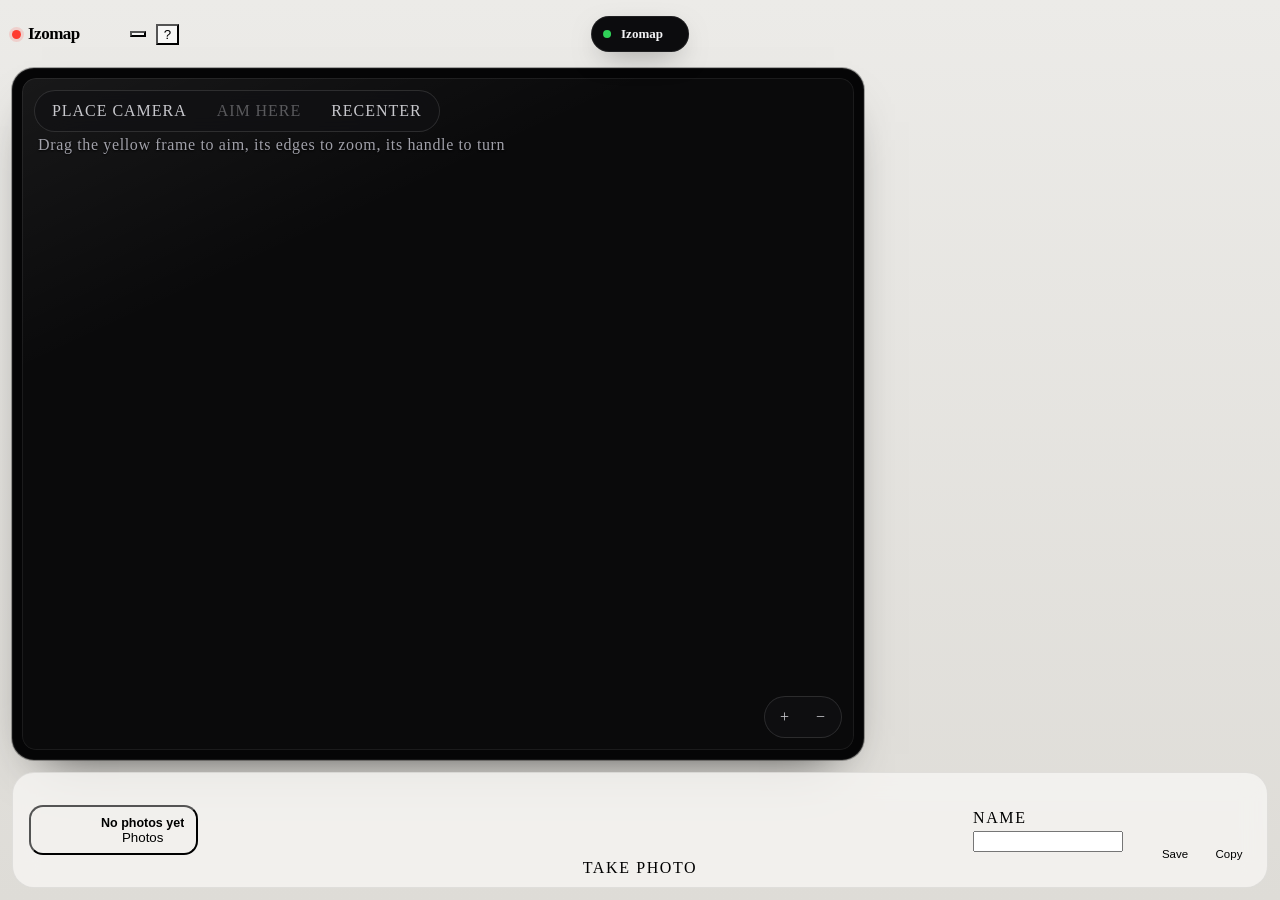
==== src/main/resources/editor/index.html @ 4f897b49 "Raise the editor's API to 3: the map went from one picture to tiles The camera layout replaced GET /" ====
<!doctype html>
<html lang="en">
<head>
<meta charset="utf-8">
<meta name="viewport" content="width=device-width, initial-scale=1">
<title>Izomap editor</title>
<script>
try {
  const theme = localStorage.getItem('zypec-theme');
  if (theme === 'light' || theme === 'dark') document.documentElement.setAttribute('data-theme', theme);
} catch (unavailable) {}
</script>
<link rel="stylesheet" href="kit/ui/ui.css">
<style>
/* The editor as a camera: the world from above is its screen, the photo it will take shows in its viewfinder,
   the dials and modes beside it, the shutter on the deck below, and an island on top that grows while a photo
   is being shot. The relay serves this page and carries its calls to the plugin through the editor kit's tunnel
   (kit/net/relay.js); with no relay, the plugin serves it and every call carries the session key from the link.
   Windows, dropdowns, switches, toasts and the theme are the kit's (kit/ui). */
:root{--accent:#7a5600;--accent-soft:#7a560014;--on-accent:#fff;--sky:#ffd60a;
  --body:linear-gradient(180deg,#ecebe8,#dedcd7);--panel:#f7f6f3cc;--glass:rgba(255,255,255,.62);--glass-line:rgba(0,0,0,.08)}
@media (prefers-color-scheme:dark){:root:not([data-theme=light]){--accent:#e3b12a;--accent-soft:#e3b12a1c;--on-accent:#1a1300;
  --body:linear-gradient(180deg,#19191b,#0e0e10);--panel:#1b1b1ecc;--glass:rgba(38,38,42,.66);--glass-line:rgba(255,255,255,.09)}}
:root[data-theme=dark]{--accent:#e3b12a;--accent-soft:#e3b12a1c;--on-accent:#1a1300;
  --body:linear-gradient(180deg,#19191b,#0e0e10);--panel:#1b1b1ecc;--glass:rgba(38,38,42,.66);--glass-line:rgba(255,255,255,.09)}
*{box-sizing:border-box}
html,body{margin:0;height:100%;color:var(--ink);font:14px/1.45 var(--sans)}
body{background:var(--body)}
.mono{font-family:var(--mono)}
.caps{font:600 10.5px/1 var(--mono);letter-spacing:.1em;text-transform:uppercase;color:var(--faint)}

.camera{display:grid;grid-template-columns:minmax(0,1fr) 392px;grid-template-rows:auto minmax(0,1fr) auto;gap:12px;height:100vh;padding:12px}

/* the top: brand, the cameras, the island, the world and the theme */
.top{grid-column:1/-1;position:relative;display:flex;align-items:center;gap:10px;min-height:44px}
.brand{font-weight:800;font-size:17px;letter-spacing:-.03em;display:flex;align-items:center;gap:7px}
.brand i{width:9px;height:9px;border-radius:50%;background:#ff3b30;box-shadow:0 0 0 3px #ff3b3026}
.cams{display:flex;gap:6px;overflow-x:auto;scrollbar-width:none;max-width:38vw}
.cams button{flex:none;display:flex;align-items:center;gap:6px;padding:5px 12px;border-radius:999px;font-size:12.5px;background:var(--glass);border-color:var(--glass-line)}
.cams button small{color:var(--faint);font:11px var(--mono)}
.cams button[aria-pressed=true]{border-color:var(--accent);background:var(--accent-soft)}
.who{color:var(--dim);font-size:12.5px;white-space:nowrap}
#worldpick .choicebtn{padding:3px 9px;font-size:12px;border-radius:999px;background:var(--glass)}
.top .themebtn,.top .iconbtn{background:var(--glass)}

/* the island: a pill that says which camera is on, and grows while a photo is shot */
#island{position:absolute;left:50%;top:50%;transform:translate(-50%,-50%);z-index:20;display:flex;align-items:center;gap:10px;
  height:36px;max-width:300px;padding:0 16px 0 12px;border-radius:999px;background:#0c0c0e;color:#f2f2f4;overflow:hidden;
  box-shadow:0 10px 30px -12px #0009,inset 0 0 0 1px #ffffff14;white-space:nowrap;cursor:default;
  transition:max-width .45s cubic-bezier(.2,.9,.2,1),height .45s cubic-bezier(.2,.9,.2,1),padding .45s,border-radius .45s,background-color .3s}
#island .dot{width:8px;height:8px;border-radius:50%;background:#30d158;flex:none;transition:background .3s}
#island .what{font-size:13px;font-weight:600;overflow:hidden;text-overflow:ellipsis}
#island .aside{font:11.5px var(--mono);color:#a1a1aa}
#island .ring{display:none;width:22px;height:22px;flex:none}
#island .ring circle{fill:none;stroke-width:3}
#island .ring .track{stroke:#ffffff26}
#island .ring .fill{stroke:var(--sky);stroke-linecap:round;transform:rotate(-90deg);transform-origin:50% 50%;transition:stroke-dashoffset .35s ease}
#island .bar{position:absolute;left:14px;right:14px;bottom:7px;height:3px;border-radius:2px;background:#ffffff1f;overflow:hidden;opacity:0;transition:opacity .3s}
#island .bar i{display:block;height:100%;width:0;background:var(--sky);border-radius:2px;transition:width .35s ease}
#island .tick{display:none;width:20px;height:20px;border-radius:50%;background:#30d158;color:#04210d;font-weight:800;font-size:13px;line-height:20px;text-align:center;flex:none}
#island .thumb{display:none;width:44px;height:28px;border-radius:5px;object-fit:cover;flex:none}
#island.busy{max-width:420px;height:52px;padding:0 20px 8px 14px;border-radius:26px}
#island.busy .ring{display:block}
#island.busy .dot{display:none}
#island.busy .bar{opacity:1}
#island.done{max-width:420px;height:46px;border-radius:23px}
#island.done .dot{display:none}
#island.done .tick{display:block;animation:tick .5s cubic-bezier(.2,1.6,.4,1)}
#island.done .thumb[src]{display:block}
#island.bad{max-width:460px;height:46px;border-radius:23px;background:#3a0d0b}
#island.bad .dot{background:#ff453a}
#island.queued .ring .fill{stroke:#a1a1aa}
@keyframes tick{0%{transform:scale(0)}60%{transform:scale(1.35)}100%{transform:scale(1)}}
@keyframes spin{to{transform:rotate(1turn)}}
#island.waiting .ring{animation:spin 1.1s linear infinite}
@media (prefers-reduced-motion:reduce){#island,#island *{transition:none!important;animation:none!important}}

/* the screen: the world from above, in a bezel */
.screen{position:relative;min-height:0;border-radius:22px;padding:10px;background:#050506;
  box-shadow:inset 0 0 0 1px #ffffff10,0 24px 50px -30px #000c,0 0 0 1px #0000004d}
.lcd{position:relative;width:100%;height:100%;overflow:hidden;border-radius:14px;background:#0a0a0b;cursor:grab;touch-action:none}
.lcd::after{content:"";position:absolute;inset:0;pointer-events:none;border-radius:14px;
  background:linear-gradient(155deg,#ffffff0f 0%,transparent 28%);box-shadow:inset 0 0 0 1px #ffffff12}
.lcd.dragging{cursor:grabbing}
.lcd.placing{cursor:crosshair}
.lcd canvas{position:absolute;inset:0;width:100%;height:100%;pointer-events:none}
.glassbar{position:absolute;z-index:2;display:flex;gap:4px;padding:4px;border-radius:999px;background:rgba(18,18,20,.66);
  backdrop-filter:blur(18px);-webkit-backdrop-filter:blur(18px);border:1px solid rgba(255,255,255,.12)}
.glassbar button{height:32px;padding:0 13px;border:0;border-radius:999px;background:transparent;color:#c7c7cc;
  font:600 11.5px/1 var(--mono);letter-spacing:.06em;text-transform:uppercase}
.glassbar button:hover{color:#fff;background:transparent}
.glassbar button[aria-pressed=true]{background:var(--sky);color:#1a1500}
.glassbar button:disabled{opacity:.4}
#tools{top:12px;left:12px}
#zoomkeys{right:12px;bottom:12px}
#zoomkeys button{width:32px;padding:0;font-size:16px}
.lcdtext{position:absolute;z-index:2;font:500 11.5px/1 var(--mono);color:#c7c7cc;letter-spacing:.04em;text-shadow:0 1px 2px #000}
#coords{left:16px;bottom:20px}
#hint{left:16px;top:58px;color:#a1a1aa}
#mapbusy{position:absolute;right:16px;top:20px;z-index:2}
.spin{width:16px;height:16px;border-radius:50%;border:2px solid rgba(255,255,255,.2);border-top-color:var(--sky);
  animation:spin .8s linear infinite;opacity:0;transition:opacity .2s;pointer-events:none}
.spin.on{opacity:1}
#zoomtip{position:absolute;z-index:3;pointer-events:none;padding:3px 8px;border-radius:6px;background:#000c;color:var(--sky);font:600 12px var(--mono);display:none}

/* the side: viewfinder, dials, modes */
.side{min-height:0;display:flex;flex-direction:column;gap:12px;overflow-y:auto;scrollbar-width:thin;padding-right:2px}
.finder{flex:none;padding:10px;border-radius:20px;background:#09090a;box-shadow:inset 0 0 0 1px #ffffff12,0 18px 40px -26px #000c}
.finder .eye{position:relative;border-radius:12px;overflow:hidden;background:conic-gradient(#ffffff08 25%,#ffffff12 0 50%,#ffffff08 0 75%,#ffffff12 0) 0 0/18px 18px}
.finder img{display:block;width:100%;height:100%;object-fit:contain;image-rendering:pixelated;transition:opacity .25s,filter .25s}
.finder img:not([src]){visibility:hidden}
.finder.loading img{opacity:.6;filter:saturate(.6)}
.finder .af{position:absolute;inset:10%;pointer-events:none;
  background:linear-gradient(var(--sky),var(--sky)) top left/16px 2px,linear-gradient(var(--sky),var(--sky)) top left/2px 16px,
  linear-gradient(var(--sky),var(--sky)) top right/16px 2px,linear-gradient(var(--sky),var(--sky)) top right/2px 16px,
  linear-gradient(var(--sky),var(--sky)) bottom left/16px 2px,linear-gradient(var(--sky),var(--sky)) bottom left/2px 16px,
  linear-gradient(var(--sky),var(--sky)) bottom right/16px 2px,linear-gradient(var(--sky),var(--sky)) bottom right/2px 16px;
  background-repeat:no-repeat;opacity:.55}
.finder .spin{position:absolute;right:10px;top:10px}
.thirds{position:absolute;inset:0;pointer-events:none;
  background:linear-gradient(90deg,transparent calc(33.33% - .5px),#fff9 calc(33.33% - .5px) calc(33.33% + .5px),transparent 0,transparent calc(66.66% - .5px),#fff9 calc(66.66% - .5px) calc(66.66% + .5px),transparent 0),
  linear-gradient(transparent calc(33.33% - .5px),#fff9 calc(33.33% - .5px) calc(33.33% + .5px),transparent 0,transparent calc(66.66% - .5px),#fff9 calc(66.66% - .5px) calc(66.66% + .5px),transparent 0)}
.finder .readout{display:flex;align-items:center;gap:8px;padding:8px 4px 0;font:11.5px var(--mono);color:#a1a1aa}
.finder .readout .iconbtn{background:#ffffff12;color:#c7c7cc}
.finder .readout .iconbtn.on{background:var(--sky);color:#1a1500}
.finder .tag{color:var(--sky);font-weight:600;letter-spacing:.08em}

.card{border-radius:16px;background:var(--panel);border:1px solid var(--glass-line);padding:12px 14px;backdrop-filter:blur(10px)}
.card > header{display:flex;align-items:center;gap:8px;margin-bottom:8px}
.dial{display:grid;grid-template-columns:70px minmax(0,1fr) 64px;align-items:center;gap:10px;margin:3px 0}
.dial label{color:var(--dim);font-size:12.5px}
.dial input.num{padding:3px 6px;font:13px var(--mono);text-align:right;background:transparent;border-color:var(--glass-line)}
.dial input[type=range]{background:repeating-linear-gradient(90deg,var(--line) 0 1px,transparent 1px 10%) center/100% 8px no-repeat}
.xyz{display:grid;grid-template-columns:repeat(3,minmax(0,1fr)) auto;gap:6px;margin-top:8px}
.xyz input{font:12px var(--mono);padding:5px 7px}
.chips{display:grid;grid-template-columns:repeat(2,minmax(0,1fr));gap:6px}
.chip{display:flex;flex-direction:column;align-items:flex-start;gap:3px;padding:8px 11px;border-radius:11px;text-align:left;min-width:0;background:var(--raise)}
.chip small{font:600 10px/1.2 var(--mono);letter-spacing:.08em;text-transform:uppercase;color:var(--faint)}
.chip span{font-size:13px;white-space:nowrap;overflow:hidden;text-overflow:ellipsis;max-width:100%}
.chip.on span{color:var(--accent);font-weight:600}
.chip[aria-expanded=true]{border-color:var(--accent)}
.slotpick.izpop{width:300px;border-radius:14px}
.izpop h4{margin:2px 2px 8px;font-size:13px}
.izpop .dial{grid-template-columns:64px minmax(0,1fr) 54px}
.opts{display:grid;gap:2px}
.opt{display:flex;align-items:center;justify-content:space-between;gap:8px;text-align:left;border-color:transparent;background:transparent;padding:6px 8px}
.opt.on{color:var(--accent);font-weight:600;background:var(--accent-soft)}
.opt .lock{font:11px var(--mono);color:var(--faint)}
.hint{color:var(--dim);font-size:12px;margin:6px 2px}
.suggest{display:flex;flex-wrap:wrap;gap:4px;margin-top:6px}
.line{display:flex;align-items:center;gap:8px;margin:4px 0 8px}
.switch .word{display:none}
.empty{color:var(--dim);font-size:13px;padding:4px 0}

/* the deck: the last photo, the shutter, what the shot is and where it goes */
.deck{grid-column:1/-1;display:grid;grid-template-columns:minmax(0,1fr) auto minmax(0,1fr);align-items:center;gap:16px;
  padding:10px 16px;border-radius:22px;background:var(--panel);border:1px solid var(--glass-line);backdrop-filter:blur(12px)}
.deck .left,.deck .right{display:flex;align-items:center;gap:10px;min-width:0}
.deck .right{justify-content:flex-end}
.lastshot{display:flex;align-items:center;gap:10px;padding:4px 12px 4px 4px;border-radius:14px;background:var(--raise);min-width:0}
.lastshot img{width:56px;height:38px;border-radius:9px;object-fit:cover;background:var(--sunk);flex:none}
.lastshot img:not([src]){visibility:hidden}
.lastshot b{display:block;font-size:12.5px;white-space:nowrap;overflow:hidden;text-overflow:ellipsis}
.lastshot small{color:var(--faint);font:11px var(--mono)}
.field{display:grid;gap:4px;min-width:0}
.field .choice{min-width:120px}
.field .choicebtn{padding:5px 9px}
#photoname{width:150px}
.shutter{position:relative;width:72px;height:72px;border-radius:50%;padding:0;border:0;background:transparent;cursor:pointer}
.shutter::before{content:"";position:absolute;inset:0;border-radius:50%;border:4px solid var(--ink);opacity:.9}
.shutter::after{content:"";position:absolute;inset:8px;border-radius:50%;background:var(--ink);transition:transform .12s,background .2s}
.shutter:hover::after{transform:scale(.95)}
.shutter:active::after{transform:scale(.86)}
.shutter.busy::after{background:#ff3b30;transform:scale(.6);border-radius:30%}
.shutter:disabled{opacity:.4}
.shutterwrap{display:grid;justify-items:center;gap:4px}
.round{display:grid;justify-items:center;gap:4px;padding:0;border:0;background:transparent;color:var(--dim);font-size:11.5px}
.round span{display:grid;place-items:center;width:44px;height:44px;border-radius:50%;background:var(--raise);border:1px solid var(--line);color:var(--ink)}
.round:hover span{border-color:var(--accent)}
.round:disabled{opacity:.4}
.round svg{width:18px;height:18px}
.flash{position:fixed;inset:0;background:#fff;opacity:0;pointer-events:none;z-index:60}
.flash.go{animation:flash .45s ease-out}
@keyframes flash{0%{opacity:.8}100%{opacity:0}}

/* the gallery: the camera's photos, in a drawer over the screen */
#gallery{position:fixed;z-index:22;left:24px;bottom:120px;top:76px;width:min(420px,calc(100vw - 48px));display:flex;flex-direction:column;
  border-radius:20px;background:var(--raise);border:1px solid var(--line);box-shadow:0 30px 60px -20px #0008;transform:translateX(-120%);
  transition:transform .4s cubic-bezier(.2,.9,.2,1)}
#gallery.open{transform:none}
#gallery header{display:flex;align-items:center;gap:8px;padding:14px 16px 10px}
#gallery .list{overflow-y:auto;padding:0 16px 16px;display:grid;gap:12px}
.photo{display:grid;grid-template-columns:120px minmax(0,1fr);gap:12px;align-items:center}
.photo .thumb{width:120px;height:72px;border-radius:9px;background:var(--sunk);object-fit:contain;image-rendering:pixelated}
.photo .thumb:not([src]){visibility:hidden}
.photo b{display:block;font-size:13px;white-space:nowrap;overflow:hidden;text-overflow:ellipsis}
.photo small{color:var(--faint);font:11px var(--mono)}
.photo .acts{display:flex;align-items:center;gap:4px;margin-top:6px}
.photo .acts .choice{width:150px}
.photo .acts .choicebtn{padding:2px 8px;font-size:12px}
button.busy{pointer-events:none;opacity:.6}

.gate{position:fixed;inset:0;display:none;place-items:center;background:var(--bg);text-align:center;padding:24px;z-index:50}
.gate.on{display:grid}
.gate p{color:var(--dim);max-width:460px}
.keys{display:grid;grid-template-columns:auto 1fr;gap:6px 14px;font-size:13px}
@media (min-width:981px){#toasts{left:calc((100% - 404px) / 2);bottom:118px;width:min(560px,calc(100vw - 480px))}}
@media (max-width:980px){
  .camera{grid-template-columns:1fr;grid-template-rows:auto auto 56vh auto auto;height:auto}
  .side{display:contents}
  .finder{grid-row:2}
  .screen{grid-row:3}
  .card{grid-row:auto}
  .deck{position:sticky;bottom:8px;grid-template-columns:auto auto auto;justify-content:space-between;flex-wrap:wrap}
  .deck .right .field,#photoname{display:none}
  #island{position:static;transform:none;margin-left:auto}
  .cams{max-width:none}
  .top{flex-wrap:wrap}
  #gallery{left:12px;right:12px;width:auto;top:12px;bottom:12px}
  #zoomkeys{top:12px;right:12px;bottom:auto}
  #tools button{padding:0 9px;font-size:10.5px}
  #hint,#coords{display:none}
  .lastshot{padding:4px}
  .lastshot span{display:none}
  .deck{gap:8px;padding:10px 12px}
}
</style>
</head>
<body>
<div class="gate" id="gate"><div><h2 id="gate-title">This link has ended</h2><p id="gate-why">Run <b>/izocam editor</b> in the game for a new one.</p></div></div>
<div class="flash" id="flash"></div>
<div class="camera">
  <header class="top">
    <span class="brand"><i></i>Izomap</span>
    <span class="who" id="who"></span><span id="worldpick"></span>
    <div class="cams" id="list"></div>
    <div id="island" role="status" aria-live="polite">
      <span class="dot"></span>
      <svg class="ring" viewBox="0 0 24 24"><circle class="track" cx="12" cy="12" r="9"/><circle class="fill" cx="12" cy="12" r="9" stroke-dasharray="56.5" stroke-dashoffset="56.5"/></svg>
      <span class="tick">✓</span><img class="thumb" alt="">
      <span class="what" id="islandwhat">Izomap</span><span class="aside" id="islandaside"></span>
      <span class="bar"><i></i></span>
    </div>
    <span class="grow"></span>
    <button type="button" class="themebtn quiet small" data-themebtn><span data-themetext></span></button>
    <button type="button" class="iconbtn" id="keyhelp" title="Keyboard shortcuts (?)" aria-label="Keyboard shortcuts">?</button>
  </header>

  <section class="screen">
    <div class="lcd" id="map">
      <canvas id="ground"></canvas>
      <canvas id="marks"></canvas>
      <div class="glassbar" id="tools">
        <button type="button" id="place" aria-pressed="false" title="Then click where the camera should stand (P)">Place camera</button>
        <button type="button" id="moveto" aria-pressed="false" disabled title="Then click where the chosen camera should look (A)">Aim here</button>
        <button type="button" id="recentre" title="Back to the chosen camera, or where you stand">Recenter</button>
      </div>
      <div class="glassbar" id="zoomkeys"><button type="button" id="zoomin" title="Closer">+</button><button type="button" id="zoomout" title="Farther">−</button></div>
      <span class="spin" id="mapbusy"></span>
      <div class="lcdtext" id="coords"></div>
      <div class="lcdtext" id="hint">Drag the yellow frame to aim, its edges to zoom, its handle to turn</div>
      <div id="zoomtip"></div>
    </div>
  </section>

  <aside class="side">
    <div class="finder" id="finder" hidden>
      <div class="eye" id="eye"><img id="previewimg" alt="What the camera sees"><div class="af"></div><div class="thirds" id="thirds" hidden></div><span class="spin" id="previewbusy"></span></div>
      <div class="readout"><span class="tag">VIEWFINDER</span><span id="readout"></span><span class="grow"></span>
        <button type="button" class="iconbtn" id="thirdsbtn" title="Rule of thirds (T)" aria-label="Rule of thirds"></button></div>
    </div>
    <div id="panel"></div>
  </aside>

  <footer class="deck" id="deck" hidden>
    <div class="left">
      <button type="button" class="lastshot" id="lastshot" title="The camera's photos"><img id="lastimg" alt=""><span><b id="lastname">No photos yet</b><small id="lastcount">Photos</small></span></button>
    </div>
    <div class="shutterwrap"><button type="button" class="shutter" id="shutter" title="Take the photo, into the camera's list to hang in the game" aria-label="Take photo"></button><span class="caps">Take photo</span></div>
    <div class="right">
      <div class="field"><span class="caps">Name</span><input id="photoname" aria-label="Photo name"></div>
      <div class="field" id="gridfield"></div>
      <div class="field" id="framefield"></div>
      <button type="button" class="round" id="saveshot" title="Shoot it at full size and save it as a PNG"><span id="saveicon"></span>Save</button>
      <button type="button" class="round" id="copyshot" title="Shoot it at full size and copy the picture"><span id="copyicon"></span>Copy</button>
    </div>
  </footer>
</div>

<div id="gallery" aria-hidden="true">
  <header><b>Photos</b><span class="note" id="photocount"></span><span class="grow"></span><button type="button" class="iconbtn" id="closegallery" title="Close">×</button></header>
  <div class="list" id="photolist"></div>
</div>

<script src="kit/ui/base.js"></script>
<script src="kit/ui/icons.js"></script>
<script src="kit/ui/controls.js"></script>
<script src="kit/ui/popups.js"></script>
<script src="kit/ui/ask.js"></script>
<script src="kit/ui/dialog.js"></script>
<script src="kit/ui/toasts.js"></script>
<script src="kit/ui/theme.js"></script>
<script src="kit/net/relay.js"></script>
<script>
relay.configure({product: 'Izomap', command: '/izocam editor', api: 3, storage: 'izomap-relay'});
/** Through the relay when the link is one of its links, otherwise straight to the plugin that served the page. */
const tunneled = relay.linked() || (!location.hash && !!sessionStorage.getItem('izomap-relay'));
const key = tunneled ? '' : (location.hash || '').slice(1) || sessionStorage.getItem('izomap-editor') || '';
if (!tunneled && location.hash) { sessionStorage.setItem('izomap-editor', key); history.replaceState(null, '', location.pathname); }
$('thirdsbtn').innerHTML = ico('grid');
$('saveicon').innerHTML = ico('save');
$('copyicon').innerHTML = ico('copy');

function gate(title, why) {
  $('gate-title').textContent = title;
  $('gate-why').textContent = why;
  $('gate').classList.add('on');
}

async function api(path, options = {}) {
  const ask = tunneled ? relay.fetch : (url, init) => fetch(url, init);
  const response = await ask(`/api/${path}`, {
    method: options.method || 'GET',
    headers: {...(tunneled ? {} : {'X-Izomap-Session': key}), ...(options.body ? {'Content-Type': 'application/json'} : {})},
    body: options.body ? JSON.stringify(options.body) : undefined,
  });
  if (response.status === 401) { gate('This link has ended', 'Run /izocam editor in the game for a new one.'); throw new Error('ended'); }
  if (options.raw) {
    if (!response.ok) throw new Error((await response.json()).error);
    return new Blob([await response.arrayBuffer()], {type: 'image/png'});
  }
  const data = await response.json();
  if (!response.ok) throw new Error(data.error || 'The server said no.');
  return data;
}
const failed = e => { if (e && e.message !== 'ended') toast('bad', e.message || String(e)); };

/* --- the island: which camera is on; while a photo is shot, where it is in line and how far along --- */
const island = {el: $('island'), timer: null, job: null};
function islandIdle() {
  const el = island.el;
  el.className = '';
  $('islandwhat').textContent = selected ? selected.name : 'Izomap';
  $('islandaside').textContent = selected ? `${selected.ratio}  ${shotOf(selected).grid}` : '';
}
function islandBusy(what, percent, position) {
  const el = island.el;
  clearTimeout(island.timer);
  el.className = 'busy' + (percent < 0 ? ' waiting' : '') + (position > 0 ? ' queued' : '');
  $('islandwhat').textContent = what;
  $('islandaside').textContent = position > 0 ? `in line, ${position === 1 ? 'next' : position - 1 + ' ahead'}` : percent >= 0 ? `${percent}%` : 'starting';
  const shown = percent < 0 ? 25 : percent;
  el.querySelector('.ring .fill').style.strokeDashoffset = String(56.5 * (1 - shown / 100));
  el.querySelector('.bar i').style.width = `${Math.max(0, percent)}%`;
}
function islandDone(what, aside, picture) {
  const el = island.el, thumb = el.querySelector('.thumb');
  el.className = 'done';
  $('islandwhat').textContent = what;
  $('islandaside').textContent = aside || '';
  if (picture) thumb.src = picture; else thumb.removeAttribute('src');
  clearTimeout(island.timer);
  island.timer = setTimeout(islandIdle, 3200);
}
function islandBad(text) {
  const el = island.el;
  el.className = 'bad';
  $('islandwhat').textContent = text;
  $('islandaside').textContent = '';
  clearTimeout(island.timer);
  island.timer = setTimeout(islandIdle, 5000);
}
/**
 * Follows a camera's photo through the queue while {@code running} is unsettled (an export), or until the queue
 * no longer holds it (a photo, whose request answers at once).
 */
async function follow(cameraId, what, running) {
  let settled = !running;
  if (running) running.then(() => { settled = true; }, () => { settled = true; });
  let seen = false;
  for (let i = 0; i < 1500; i++) {
    let p;
    try { p = await api(`cameras/${cameraId}/progress`); } catch (e) { break; }
    if (p.position >= 0) seen = true;
    if (running ? settled : (seen && p.position < 0) || (!seen && i > 6)) break;
    if (p.position >= 0) islandBusy(what, p.position > 0 ? -1 : p.percent, p.position);
    await new Promise(go => setTimeout(go, 400));
  }
}
function flashScreen() { const f = $('flash'); f.classList.remove('go'); void f.offsetWidth; f.classList.add('go'); }

/* --- the screen: the world from above in tiles the plugin draws, north up, and the cameras over it --- */
const view = {x: 0, z: 0, size: 256};
/** How far from a camera, on screen, the handle that turns it sits. */
const HANDLE = 58;
const TILE_PX = 256, TILE_BLOCKS = 64, LEVELS = 4;
/** As far as the screen goes out: wider than this, a tile copies thousands of chunks. */
const MAX_VIEW = 2048;
const wrap = $('map'), ground = $('ground'), marks = $('marks');
let cameras = [], selected = null, mode = null, options = null, me = {x: 0, z: 0};
/** The console's editor: every player's cameras, in a world it picks, put up for a player it names. */
let console_ = null;

function toScreen(x, z) {
  const w = wrap.clientWidth, h = wrap.clientHeight, scale = Math.min(w, h) / view.size;
  return [w / 2 + (x - view.x) * scale, h / 2 + (z - view.z) * scale];
}
function toWorld(sx, sy) {
  const w = wrap.clientWidth, h = wrap.clientHeight, scale = Math.min(w, h) / view.size;
  return [view.x + (sx - w / 2) / scale, view.z + (sy - h / 2) / scale];
}
const worldQuery = join => console_ ? `${join}world=${encodeURIComponent(console_.world)}` : '';

/** Tiles drawn or on their way, by world, level and place; the ones asked for wait their turn, three at a time. */
const tiles = new Map();
let tileQueue = [], tilesLoading = 0, worldKey = '';
function levelNow() {
  const blocksPerPixel = view.size / Math.min(wrap.clientWidth, wrap.clientHeight);
  return Math.max(0, Math.min(LEVELS - 1, Math.round(Math.log2(TILE_PX * blocksPerPixel / TILE_BLOCKS))));
}
function visibleTiles(level) {
  const blocks = TILE_BLOCKS << level, [x0, z0] = toWorld(0, 0), [x1, z1] = toWorld(wrap.clientWidth, wrap.clientHeight);
  const out = [];
  for (let tx = Math.floor(x0 / blocks); tx <= Math.floor(x1 / blocks); tx++)
    for (let tz = Math.floor(z0 / blocks); tz <= Math.floor(z1 / blocks); tz++) out.push({level, tx, tz, blocks});
  return out;
}
const tileKey = t => `${worldKey}/${t.level}/${t.tx}/${t.tz}`;
/** Draws the tiles there are, a coarser one stretched where a fine one has not come yet, and asks for the rest. */
function drawGround() {
  const dpr = devicePixelRatio || 1, w = wrap.clientWidth, h = wrap.clientHeight;
  if (ground.width !== Math.round(w * dpr) || ground.height !== Math.round(h * dpr)) { ground.width = Math.round(w * dpr); ground.height = Math.round(h * dpr); }
  const g = ground.getContext('2d');
  g.setTransform(dpr, 0, 0, dpr, 0, 0);
  g.imageSmoothingEnabled = false;
  g.clearRect(0, 0, w, h);
  const level = levelNow(), wanted = visibleTiles(level);
  for (const t of wanted) {
    const [sx, sy] = toScreen(t.tx * t.blocks, t.tz * t.blocks), [ex, ey] = toScreen((t.tx + 1) * t.blocks, (t.tz + 1) * t.blocks);
    const have = tiles.get(tileKey(t));
    if (have && have.image) { g.drawImage(have.image, sx, sy, ex - sx + .5, ey - sy + .5); continue; }
    for (let up = level + 1; up < LEVELS; up++) {
      const big = TILE_BLOCKS << up, ux = Math.floor(t.tx * t.blocks / big), uz = Math.floor(t.tz * t.blocks / big);
      const coarse = tiles.get(`${worldKey}/${up}/${ux}/${uz}`);
      if (!coarse || !coarse.image) continue;
      const part = t.blocks / big * TILE_PX, ox = (t.tx * t.blocks - ux * big) / big * TILE_PX, oz = (t.tz * t.blocks - uz * big) / big * TILE_PX;
      g.drawImage(coarse.image, ox, oz, part, part, sx, sy, ex - sx + .5, ey - sy + .5);
      break;
    }
    if (!have) askTile(t);
  }
  const [cx, cz] = [view.x, view.z];
  tileQueue.sort((a, b) => Math.hypot((a.tx + .5) * a.blocks - cx, (a.tz + .5) * a.blocks - cz) - Math.hypot((b.tx + .5) * b.blocks - cx, (b.tz + .5) * b.blocks - cz));
  pump();
}
function askTile(t) {
  tiles.set(tileKey(t), {image: null});
  tileQueue.push(t);
}
function pump() {
  while (tilesLoading < 3 && tileQueue.length) {
    const t = tileQueue.shift(), k = tileKey(t);
    // Panned away before its turn: forgotten, asked again if it comes back into sight.
    if (t.level !== levelNow() || !visibleTiles(t.level).some(v => v.tx === t.tx && v.tz === t.tz)) { tiles.delete(k); continue; }
    tilesLoading++;
    $('mapbusy').classList.add('on');
    api(`tile?level=${t.level}&x=${t.tx}&z=${t.tz}` + worldQuery('&'), {raw: true})
      .then(blob => createImageBitmap(blob))
      .then(image => { if (k.startsWith(worldKey + '/')) { tiles.set(k, {image}); drawGround(); } })
      .catch(e => { tiles.delete(k); failed(e); })
      .finally(() => { tilesLoading--; if (!tilesLoading && !tileQueue.length) $('mapbusy').classList.remove('on'); pump(); });
  }
}
function redraw() { drawGround(); drawMarks(); }

function drawMarks() {
  const dpr = devicePixelRatio || 1, w = wrap.clientWidth, h = wrap.clientHeight;
  marks.width = w * dpr; marks.height = h * dpr;
  const g = marks.getContext('2d'); g.scale(dpr, dpr);
  // Others first and faint, the chosen one on top: its frame is what the photo will show.
  for (const c of [...cameras.filter(c => !selected || c.id !== selected.id), ...(selected ? [selected] : [])]) {
    const on = selected && c.id === selected.id, [sx, sy] = toScreen(c.x, c.z), [tx, ty] = toScreen(c.target.x, c.target.z);
    if (c.frame.length === 4) {
      g.beginPath();
      c.frame.forEach(([x, z], i) => { const [px, py] = toScreen(x, z); i ? g.lineTo(px, py) : g.moveTo(px, py); });
      g.closePath();
      g.fillStyle = on ? 'rgba(255,214,10,.14)' : 'rgba(255,255,255,.06)'; g.fill();
      g.lineWidth = on ? 2 : 1; g.strokeStyle = on ? '#ffd60a' : 'rgba(255,255,255,.35)'; g.stroke();
      if (on) for (const [x, z] of c.frame) {
        const [px, py] = toScreen(x, z);
        g.fillStyle = '#ffd60a'; g.fillRect(px - 5, py - 5, 10, 10); g.strokeStyle = '#000'; g.lineWidth = 1.5; g.strokeRect(px - 5, py - 5, 10, 10);
      }
    }
    g.setLineDash([4, 4]); g.beginPath(); g.moveTo(sx, sy); g.lineTo(tx, ty);
    g.strokeStyle = on ? 'rgba(255,214,10,.7)' : 'rgba(255,255,255,.3)'; g.lineWidth = 1.5; g.stroke(); g.setLineDash([]);
    if (on) {
      g.strokeStyle = '#ffd60a'; g.lineWidth = 2;
      g.beginPath(); g.moveTo(tx - 9, ty); g.lineTo(tx + 9, ty); g.moveTo(tx, ty - 9); g.lineTo(tx, ty + 9); g.stroke();
      const [hx, hy] = handleAt(c);
      g.beginPath(); g.moveTo(tx, ty); g.lineTo(hx, hy); g.strokeStyle = 'rgba(255,214,10,.8)'; g.stroke();
      g.beginPath(); g.arc(hx, hy, 7, 0, Math.PI * 2); g.fillStyle = '#ffd60a'; g.fill(); g.strokeStyle = '#000'; g.stroke();
    }
    g.beginPath(); g.arc(sx, sy, on ? 6 : 5, 0, Math.PI * 2);
    g.fillStyle = on ? '#fff' : 'rgba(255,255,255,.7)'; g.fill(); g.lineWidth = 2; g.strokeStyle = '#000'; g.stroke();
    g.font = '600 11px ui-monospace,Menlo,monospace'; g.fillStyle = '#fff'; g.shadowColor = '#000'; g.shadowBlur = 3;
    g.fillText(c.name, sx + 10, sy - 8); g.shadowBlur = 0;
  }
}
/** The turning handle sits beyond the frame, the way the camera looks, so dragging it round turns the shot. */
function handleAt(c) {
  const [tx, ty] = toScreen(c.target.x, c.target.z), yaw = c.yaw * Math.PI / 180;
  let reach = HANDLE;
  for (const [x, z] of c.frame) { const [px, py] = toScreen(x, z); reach = Math.max(reach, Math.hypot(px - tx, py - ty) + 18); }
  return [tx - Math.sin(yaw) * reach, ty + Math.cos(yaw) * reach];
}
function inFrame(c, sx, sy) {
  if (c.frame.length !== 4) { const [tx, ty] = toScreen(c.target.x, c.target.z); return Math.hypot(tx - sx, ty - sy) < 14; }
  let inside = false;
  const pts = c.frame.map(([x, z]) => toScreen(x, z));
  for (let i = 0, j = 3; i < 4; j = i++) {
    const [xi, yi] = pts[i], [xj, yj] = pts[j];
    if ((yi > sy) !== (yj > sy) && sx < (xj - xi) * (sy - yi) / (yj - yi) + xi) inside = !inside;
  }
  return inside;
}
/** Whether a point is on the chosen frame's outline, its corners or its edges, where a drag zooms. */
function onEdge(c, sx, sy) {
  if (!c || c.frame.length !== 4) return false;
  const pts = c.frame.map(([x, z]) => toScreen(x, z));
  for (let i = 0, j = 3; i < 4; j = i++) {
    const [ax, ay] = pts[j], [bx, by] = pts[i], dx = bx - ax, dy = by - ay;
    const t = Math.max(0, Math.min(1, ((sx - ax) * dx + (sy - ay) * dy) / (dx * dx + dy * dy || 1)));
    if (Math.hypot(sx - (ax + t * dx), sy - (ay + t * dy)) < 8) return true;
  }
  return false;
}
/** Moves a camera's marks by a world offset, so a drag answers before the server does. */
function shift(c, dx, dz) {
  c.x += dx; c.z += dz; c.target.x += dx; c.target.z += dz;
  c.frame = c.frame.map(([x, z]) => [x + dx, z + dz]);
}
/** Turns a camera's marks round its target, for the same reason. */
function turn(c, yaw) {
  const by = (yaw - c.yaw) * Math.PI / 180, cos = Math.cos(by), sin = Math.sin(by), {x: ox, z: oz} = c.target;
  const rot = (x, z) => [ox + (x - ox) * cos - (z - oz) * sin, oz + (x - ox) * sin + (z - oz) * cos];
  [c.x, c.z] = rot(c.x, c.z);
  c.frame = c.frame.map(([x, z]) => rot(x, z));
  c.yaw = yaw;
}

/* Pressing the screen pans it, unless the press lands on a camera (which follows the pointer and is moved where it
   is let go), the chosen camera's handle (which turns it), the chosen frame's outline (which zooms it) or inside the
   frame (which aims it). A press that does not move is a click: it places a camera, aims the chosen one there, or
   picks the camera under it. */
let drag = null;
const local = e => { const r = wrap.getBoundingClientRect(); return [e.clientX - r.left, e.clientY - r.top]; };
function cameraAt(sx, sy) {
  return cameras.find(c => { const [cx, cy] = toScreen(c.x, c.z); return Math.hypot(cx - sx, cy - sy) < 12; });
}
function onHandle(sx, sy) {
  if (!selected) return false;
  const [hx, hy] = handleAt(selected);
  return Math.hypot(hx - sx, hy - sy) < 12;
}
const ZOOM_MIN = 0.05, ZOOM_MAX = 16;
function cursorAt(sx, sy) {
  if (mode) return '';
  if (onHandle(sx, sy) || cameraAt(sx, sy)) return 'pointer';
  if (onEdge(selected, sx, sy)) {
    const [tx, ty] = toScreen(selected.target.x, selected.target.z);
    return (sx - tx) * (sy - ty) > 0 ? 'nwse-resize' : 'nesw-resize';
  }
  if (selected && inFrame(selected, sx, sy)) return 'move';
  return '';
}
wrap.addEventListener('pointerdown', e => {
  if (e.target.closest('.glassbar')) return;
  stopFlight();
  const [sx, sy] = local(e);
  let kind = 'pan', camera = null;
  if (onHandle(sx, sy)) { kind = 'turn'; camera = selected; }
  else if ((camera = cameraAt(sx, sy))) { kind = 'move'; if (!selected || selected.id !== camera.id) choose(camera.id); }
  else if (onEdge(selected, sx, sy)) { kind = 'zoom'; camera = selected; }
  else if (selected && inFrame(selected, sx, sy)) { kind = 'aim'; camera = selected; }
  const [wx, wz] = toWorld(sx, sy);
  drag = {kind, camera, x: e.clientX, y: e.clientY, vx: view.x, vz: view.z, wx, wz, moved: false};
  if (kind === 'zoom') {
    const [tx, ty] = toScreen(camera.target.x, camera.target.z);
    Object.assign(drag, {reach: Math.max(4, Math.hypot(sx - tx, sy - ty)), zoom: camera.zoom, corners: camera.frame.map(p => [...p])});
  }
  wrap.setPointerCapture(e.pointerId);
});
wrap.addEventListener('pointermove', e => {
  const [sx, sy] = local(e), [wx, wz] = toWorld(sx, sy);
  $('coords').textContent = `X ${Math.floor(wx)}   Z ${Math.floor(wz)}   ${Math.round(view.size)} blocks across`;
  if (!drag) { wrap.style.cursor = cursorAt(sx, sy); return; }
  if (Math.abs(e.clientX - drag.x) + Math.abs(e.clientY - drag.y) > 4) { drag.moved = true; wrap.classList.add('dragging'); }
  if (!drag.moved) return;
  if (drag.kind === 'pan') {
    const scale = Math.min(wrap.clientWidth, wrap.clientHeight) / view.size;
    view.x = drag.vx - (e.clientX - drag.x) / scale; view.z = drag.vz - (e.clientY - drag.y) / scale; redraw();
  } else if (drag.kind === 'move' || drag.kind === 'aim') {
    shift(drag.camera, wx - drag.wx, wz - drag.wz); drag.wx = wx; drag.wz = wz; drawMarks();
  } else if (drag.kind === 'zoom') {
    // The frame follows the pointer out from its middle: twice as wide is half the zoom.
    const c = drag.camera, [tx, ty] = toScreen(c.target.x, c.target.z), {x: ox, z: oz} = c.target;
    const grow = Math.max(0.05, Math.hypot(sx - tx, sy - ty) / drag.reach);
    const zoom = Math.max(ZOOM_MIN, Math.min(ZOOM_MAX, drag.zoom / grow)), applied = drag.zoom / zoom;
    c.frame = drag.corners.map(([x, z]) => [ox + (x - ox) * applied, oz + (z - oz) * applied]);
    drag.next = zoom;
    const tip = $('zoomtip');
    tip.style.display = 'block'; tip.style.left = `${sx + 14}px`; tip.style.top = `${sy + 14}px`;
    tip.textContent = `${zoom.toFixed(2)}x  ${Math.round(c.blocks * c.zoom / zoom)} blocks`;
    drawMarks();
  } else {
    const [tx, ty] = toScreen(drag.camera.target.x, drag.camera.target.z);
    turn(drag.camera, Math.round(Math.atan2(-(sx - tx), sy - ty) * 180 / Math.PI)); drawMarks();
  }
});
wrap.addEventListener('pointerup', async e => {
  const d = drag; drag = null; wrap.classList.remove('dragging'); $('zoomtip').style.display = 'none';
  if (!d) return;
  if (d.moved) {
    if (d.kind === 'move') change({x: d.camera.x, z: d.camera.z});
    else if (d.kind === 'aim') change({targetX: d.camera.target.x, targetZ: d.camera.target.z});
    else if (d.kind === 'zoom' && d.next) change({zoom: d.next});
    else if (d.kind === 'turn') change({yaw: d.camera.yaw, orbit: true});
    return;
  }
  const [sx, sy] = local(e), [wx, wz] = toWorld(sx, sy);
  if (mode === 'place') { setMode(null); return placeAt(wx, wz); }
  if (mode === 'move' && selected) { setMode(null); return change({targetX: wx, targetZ: wz}); }
  if (d.camera && d.kind !== 'zoom') choose(d.camera.id);
});
/** Zooms the screen about a point on it, which stays under the pointer. */
function zoomAt(factor, sx = wrap.clientWidth / 2, sy = wrap.clientHeight / 2) {
  stopFlight();
  const [wx, wz] = toWorld(sx, sy);
  view.size = Math.max(32, Math.min(MAX_VIEW, view.size * factor));
  const [nx, nz] = toWorld(sx, sy);
  view.x += wx - nx; view.z += wz - nz;
  redraw();
}
wrap.addEventListener('wheel', e => {
  e.preventDefault();
  const [sx, sy] = local(e);
  zoomAt(Math.pow(1.0018, e.deltaY), sx, sy);
}, {passive: false});
$('zoomin').onclick = () => zoomAt(1 / 1.5);
$('zoomout').onclick = () => zoomAt(1.5);
new ResizeObserver(redraw).observe(wrap);

/** Glides the screen to a view rather than jumping, so where the camera is stays readable. */
let flight = null;
function stopFlight() { if (flight) cancelAnimationFrame(flight); flight = null; }
function flyTo(x, z, size) {
  stopFlight();
  const from = {...view}, start = performance.now(), still = matchMedia('(prefers-reduced-motion: reduce)').matches;
  const step = now => {
    const t = still ? 1 : Math.min(1, (now - start) / 480), k = 1 - Math.pow(1 - t, 3);
    view.x = from.x + (x - from.x) * k; view.z = from.z + (z - from.z) * k;
    view.size = Math.exp(Math.log(from.size) + (Math.log(size) - Math.log(from.size)) * k);
    redraw();
    flight = t < 1 ? requestAnimationFrame(step) : null;
  };
  flight = requestAnimationFrame(step);
}
/** Brings a camera and all of its frame into sight, leaving the screen alone where they already are. */
function goTo(c, always) {
  const points = [[c.x, c.z], [c.target.x, c.target.z], ...c.frame];
  const xs = points.map(p => p[0]), zs = points.map(p => p[1]);
  const w = wrap.clientWidth, h = wrap.clientHeight, in_ = ([x, z]) => { const [sx, sy] = toScreen(x, z); return sx > 30 && sy > 60 && sx < w - 30 && sy < h - 30; };
  const span = Math.max(Math.max(...xs) - Math.min(...xs), Math.max(...zs) - Math.min(...zs));
  if (!always && points.every(in_) && span > view.size * 0.12) return;
  flyTo((Math.max(...xs) + Math.min(...xs)) / 2, (Math.max(...zs) + Math.min(...zs)) / 2, Math.min(MAX_VIEW, Math.max(64, span * 1.35 * Math.max(w, h) / Math.min(w, h))));
}

function setMode(next) {
  mode = mode === next ? null : next;
  $('place').setAttribute('aria-pressed', String(mode === 'place'));
  $('moveto').setAttribute('aria-pressed', String(mode === 'move'));
  wrap.classList.toggle('placing', !!mode);
}
$('place').onclick = () => setMode('place');
$('moveto').onclick = () => setMode('move');
$('recentre').onclick = () => selected ? goTo(selected, true) : flyTo(me.x, me.z, 256);

let ownerAnswer = null;
kit.onDialogClose = () => { if (ownerAnswer) { const answer = ownerAnswer; ownerAnswer = null; answer(null); } };
/** Whose camera the console puts up: asked each time, the last answer offered first. */
function askOwner() {
  if (!console_.owners.length) {
    toast('bad', 'No player to put a camera up for', ['A camera belongs to a player, and nobody has joined this server yet.']);
    return Promise.resolve(null);
  }
  return new Promise(answer => {
    ownerAnswer = answer;
    dialog({title: 'Whose camera is it?', doneLabel: 'Place camera',
      body: `<p class="note" style="margin:0 0 8px">It is theirs to use in the game, and the photos taken with it go to their list.</p>`
        + select('ownerpick', console_.owners.map(o => [o.id, o.name]), console_.owner || console_.owners[0].id),
      done: body => {
        const chosen = body.querySelector('#ownerpick').value;
        console_.owner = chosen;
        const reply = ownerAnswer;
        ownerAnswer = null;
        reply(chosen);
      }});
  });
}
async function placeAt(x, z) {
  try {
    const body = {x, z};
    if (console_) {
      body.owner = await askOwner();
      if (!body.owner) return;
      body.world = console_.world;
    }
    const camera = await api('cameras', {method: 'POST', body});
    cameras.push(camera); toast('ok', `Camera ${camera.name} placed`, ['Aim it with the frame on the screen.']);
    choose(camera.id);
  } catch (e) { failed(e); }
}

/* --- the chosen camera --- */
const zoomOf = slider => Math.pow(2, slider);
const sliderOf = zoom => Math.log2(zoom);
const named = (list, id) => ((options[list] || []).find(o => o.id === id) || {name: id}).name;
/** What the deck was last set to, per camera: a layout, a frame and a name. */
const shot = {};
const shotOf = c => shot[c.id] || (shot[c.id] = {grid: ((options.grids[c.ratio] || [])[0] || {}).id || '', frame: '', name: c.name});

function list() {
  $('list').innerHTML = cameras.length ? '' : '<span class="empty">No cameras here yet: Place camera, then click the screen.</span>';
  for (const c of cameras) {
    const b = document.createElement('button');
    b.type = 'button'; b.setAttribute('aria-pressed', String(!!selected && selected.id === c.id));
    b.innerHTML = `<span>${esc(c.name)}</span><small>${console_ ? esc(c.owner) + ', ' : ''}${c.photos}</small>`;
    b.title = (console_ ? `${c.owner}'s camera, ` : '') + `${c.photos} photo(s)`;
    b.onclick = () => { choose(c.id); goTo(c); };
    $('list').append(b);
  }
}
function choose(id) {
  closeSlotPick();
  selected = cameras.find(c => c.id === id) || null;
  $('moveto').disabled = !selected;
  $('finder').hidden = $('deck').hidden = !selected;
  list(); drawMarks(); panel(); deck(); preview(); photos(); islandIdle();
}

/** A dial: a slider with its value beside it, which can be typed into as well. */
const dial = (field, label, min, max, step, value, shownAs = v => Math.round(v)) =>
  `<div class="dial"><label for="f-${field}">${label}</label>`
  + `<input type="range" id="f-${field}" data-field="${field}" min="${min}" max="${max}" step="${step}" value="${value}">`
  + `<input class="num" id="n-${field}" data-num="${field}" value="${shownAs(value)}" aria-label="${label}"></div>`;
const FIELDS = {
  yaw: {show: v => Math.round(v), send: v => ({yaw: v, orbit: true})},
  pitch: {show: v => Math.round(v), send: v => ({pitch: v, orbit: true})},
  zoom: {show: v => zoomOf(v).toFixed(2), read: typed => sliderOf(Math.max(ZOOM_MIN, Number(typed))), send: v => ({zoom: zoomOf(v)})},
};
const fieldOf = name => FIELDS[name] || {show: v => Math.round(v), send: v => ({[name]: v})};
/** Wires every dial under root: the number follows while dragging, the value is sent when let go or typed. */
function wireDials(root) {
  for (const input of root.querySelectorAll('input[type=range]')) {
    fillRange(input);
    const name = input.dataset.field, f = fieldOf(name), num = root.querySelector(`[data-num="${name}"]`);
    input.oninput = () => { if (num) num.value = f.show(Number(input.value)); };
    input.onchange = () => change(f.send(Number(input.value)));
    if (num) num.onchange = () => {
      const v = f.read ? f.read(num.value) : Number(num.value);
      if (!Number.isFinite(v)) { num.value = f.show(Number(input.value)); return; }
      input.value = v; fillRange(input); change(f.send(Number(input.value)));
    };
  }
}

function panel() {
  const c = selected, p = $('panel');
  if (!c) { p.innerHTML = ''; return; }
  p.innerHTML = `
    <section class="card"><header><span class="caps">Aim</span><span class="grow"></span>
      <button type="button" class="small quiet" id="reset" title="Face where you look, default tilt, zoom 1">${ico('reset', 'ico')}Reset</button></header>
      ${dial('yaw', 'Facing', -180, 180, 1, ((c.yaw + 540) % 360) - 180, FIELDS.yaw.show)}
      ${dial('pitch', 'Tilt', -10, 90, 1, c.pitch, FIELDS.pitch.show)}
      ${dial('zoom', 'Zoom', -4.3, 4, 0.05, sliderOf(c.zoom), FIELDS.zoom.show)}
      <div class="xyz"><input id="px" aria-label="X"><input id="py" aria-label="Y"><input id="pz" aria-label="Z">
        <button type="button" id="go" title="Move the camera to these coordinates">Move</button></div>
    </section>
    <section class="card"><header><span class="caps">Modes</span></header><div class="chips" id="chips"></div></section>`;
  wireDials(p);
  $('reset').onclick = async () => {
    try { replace(await api(`cameras/${selected.id}/reset`, {method: 'POST'})); preview(); } catch (e) { failed(e); }
  };
  $('go').onclick = () => change({x: Number($('px').value), y: Number($('py').value), z: Number($('pz').value)});
  refresh();
}
$('thirdsbtn').onclick = () => selected && change({thirds: !selected.thirds});

/** Puts what the camera now is into the page without drawing it again, so open boxes and focus stay. */
function refresh() {
  const c = selected;
  if (!c || !$('f-yaw')) return;
  $('readout').textContent = `${Math.round(c.blocks)} blocks, ${Math.round(c.distance)} away`;
  const set = (name, value) => {
    const input = $(`f-${name}`), num = $(`n-${name}`);
    if (!input || document.activeElement === input || document.activeElement === num) return;
    input.value = value; fillRange(input); if (num) num.value = fieldOf(name).show(value);
  };
  set('yaw', ((c.yaw + 540) % 360) - 180); set('pitch', c.pitch); set('zoom', sliderOf(c.zoom));
  for (const [id, v] of [['px', c.x], ['py', c.y], ['pz', c.z]]) if (document.activeElement !== $(id)) $(id).value = v.toFixed(1);
  $('thirds').hidden = !c.thirds;
  $('thirdsbtn').classList.toggle('on', c.thirds);
  $('eye').style.aspectRatio = c.ratio.replace(':', ' / ');
  chips();
}

/* --- the modes: every setting as a chip with its value, each opening a box beside the side --- */
const sunMatters = () => options.sunShadow || (options.sunDrawn && selected.bodies);
const LOOKS = [
  {id: 'ratio', label: 'Ratio', value: c => c.ratio, box: c => listBox('ratios', 'ratio', c.ratio, 'Aspect ratio')},
  {id: 'style', label: 'Style', value: c => named('styles', c.style), box: c => listBox('styles', 'style', c.style, 'Style')},
  {id: 'filter', label: 'Color', value: c => named('filters', c.filter), box: c => listBox('filters', 'filter', c.filter, 'Color filter')},
  {id: 'sky', label: 'Sky', value: c => named('skies', c.sky), box: c => listBox('skies', 'sky', c.sky, 'Sky')},
  {id: 'sun', label: 'Sun', value: c => (c.bodies ? 'Sun, moon, stars' : 'Plain sky') + (sunMatters() ? `, ${Math.round(c.sunPitch)}° up` : ''),
    on: c => c.bodies, box: sunBox},
  {id: 'fog', label: 'Fog', value: c => c.fog ? `${Math.round(c.fogStart)} to ${Math.round(c.fogEnd)}` : 'Off', on: c => c.fog, box: fogBox},
  {id: 'focus', label: 'Depth of field', value: c => c.focus ? `${Math.round(c.focusDistance)} blocks` : 'Off', on: c => c.focus, box: focusBox},
];
let openLook = null;
function chips() {
  const root = $('chips');
  if (!root) return;
  if (!root.children.length) {
    root.innerHTML = LOOKS.map(l => `<button type="button" class="chip" data-look="${l.id}" aria-haspopup="true" aria-expanded="false"><small>${l.label}</small><span></span></button>`).join('');
    for (const b of root.children) b.onclick = () => openBox(b.dataset.look, b);
  }
  for (const l of LOOKS) {
    const b = root.querySelector(`[data-look="${l.id}"]`);
    b.querySelector('span').textContent = l.value(selected);
    b.classList.toggle('on', !!(l.on && l.on(selected)));
  }
  if (openLook) drawBox();
}
/**
 * Where a chip's box opens: beside the side, over the screen, level with the chip, so every other chip stays in
 * sight and in reach; under the chip where the side is under the screen. The same stand-in each time, so a second
 * click on the chip closes its box.
 */
function besideChip(chip) {
  return chip.besideAnchor || (chip.besideAnchor = {
    isConnected: true,
    contains: node => chip.contains(node),
    getBoundingClientRect() {
      const at = chip.getBoundingClientRect(), side = document.querySelector('.side').getBoundingClientRect();
      if (innerWidth <= 980) return at;
      return {left: side.left - 10, right: side.left - 10, top: at.top - 4, bottom: at.top - 4, width: 0, height: 0};
    },
  });
}
function openBox(id, chip) {
  const look = LOOKS.find(l => l.id === id);
  const box = floatBox(besideChip(chip), 'izpop', '', true, () => { openLook = null; chip.setAttribute('aria-expanded', 'false'); });
  if (!box.isConnected) return;
  chip.setAttribute('aria-expanded', 'true');
  openLook = {look, box};
  drawBox();
}
/** Draws the open box again only when what it says has changed: drawn under a press, it would swallow the click. */
function drawBox() {
  const {look, box} = openLook;
  if (!box.isConnected) { openLook = null; return; }
  const html = look.box(selected);
  if (html === openLook.html) return;
  openLook.html = html;
  const scroll = box.scrollTop;
  box.innerHTML = html;
  wireChoices(box); wireSwitches(box); wireDials(box);
  for (const b of box.querySelectorAll('[data-set]')) b.onclick = () => change(JSON.parse(b.dataset.set));
  for (const s of box.querySelectorAll('.switch input[data-toggle]')) s.onchange = () => change({[s.dataset.toggle]: s.checked});
  box.scrollTop = scroll;
}
const setAttr = fields => `data-set='${esc(JSON.stringify(fields))}'`;
/** A list of choices, the ones this player may not use shown shut, with why. */
function listBox(list, field, current, title) {
  return `<h4>${title}</h4><div class="opts">` + options[list].map(o =>
    `<button type="button" class="opt${o.id === current ? ' on' : ''}" ${o.allowed ? setAttr({[field]: o.id}) : 'disabled title="You do not have the permission for this"'}>`
    + `<span>${esc(o.name)}</span>${o.allowed ? '' : '<span class="lock">locked</span>'}</button>`).join('') + '</div>';
}
function toggleLine(field, label, on, allowed) {
  return `<div class="line">${switchField(null, on, `data-toggle="${field}"${allowed || on ? '' : ' disabled'}`)}<b>${label}</b>`
    + (allowed ? '' : '<span class="note">(no permission to turn it on)</span>') + '</div>';
}
function sunBox(c) {
  let html = '<h4>Sun</h4>' + toggleLine('bodies', 'Sun, moon and stars in the sky', c.bodies, options.may.bodies);
  if (sunMatters()) {
    html += dial('sunYaw', 'Direction', 0, 355, 5, c.sunYaw) + dial('sunPitch', 'Height', 1, 89, 1, c.sunPitch)
      + '<div class="suggest">'
      + (options.sunShadow ? `<button type="button" class="small" ${setAttr(c.suggest.sideLight)}>Side light</button>` : '')
      + (options.sunDrawn && c.bodies ? `<button type="button" class="small" ${setAttr(c.suggest.sunInFrame)}>Sun in the frame</button>` : '')
      + '</div>';
  } else html += '<p class="hint">With no shadows on this server and no sun in the sky, where the sun stands changes nothing.</p>';
  return html;
}
function depthHint(c) {
  const d = c.suggest.depth;
  return d ? `<p class="hint">In this frame the ground lies ${d.near} to ${d.far} blocks away, most of it around ${d.median} (${d.sky}% sky).</p>`
    : '<p class="hint">The viewfinder has not said yet how far this frame sees.</p>';
}
function fogBox(c) {
  let html = '<h4>Fog</h4>' + toggleLine('fog', 'On', c.fog, options.may.fog);
  if (c.sky === 'NONE') html += '<p class="hint">Fog takes the sky\'s color, and this sky is transparent: pick a sky for it to fade into.</p>';
  if (c.fog) {
    html += dial('fogStart', 'Begins', 0, c.depthLimit, 8, c.fogStart) + dial('fogEnd', 'Full', 8, c.depthLimit, 8, c.fogEnd) + depthHint(c);
    if (c.suggest.fog) html += `<div class="suggest"><button type="button" class="small" ${setAttr({fogStart: c.suggest.fog.start, fogEnd: c.suggest.fog.end})}>Use ${c.suggest.fog.start} to ${c.suggest.fog.end}</button></div>`;
  }
  return html;
}
function focusBox(c) {
  let html = '<h4>Depth of field</h4>' + toggleLine('focus', 'On', c.focus, options.may.focus);
  if (c.focus) {
    html += dial('focusDistance', 'Distance', 1, c.depthLimit, 1, c.focusDistance) + depthHint(c);
    const f = c.suggest.focus;
    if (f) html += '<div class="suggest">'
      + (f.center ? `<button type="button" class="small" ${setAttr({focusDistance: f.center})}>The middle (${f.center})</button>` : '')
      + `<button type="button" class="small" ${setAttr({focusDistance: f.near})}>Nearest (${f.near})</button>`
      + `<button type="button" class="small" ${setAttr({focusDistance: f.median})}>Most of it (${f.median})</button></div>`;
  }
  return html;
}

/** The camera as the server now has it, in place of the one the page held. */
function replace(updated) {
  const i = cameras.findIndex(c => c.id === updated.id);
  if (i >= 0) cameras[i] = updated;
  if (selected && selected.id === updated.id) selected = updated;
  drawMarks(); list(); refresh();
}
let changing = Promise.resolve();
/** Sends a change, one after another so two quick ones arrive in order, and redraws the viewfinder. */
function change(fields) {
  if (!selected) return;
  const id = selected.id, ratio = selected.ratio;
  changing = changing.then(async () => {
    try {
      replace(await api(`cameras/${id}`, {method: 'PATCH', body: fields}));
      if (selected && selected.ratio !== ratio) deck();
      preview();
    } catch (e) {
      failed(e);
      // Put the marks back where the server still has them.
      try { replace(await api(`cameras/${id}`)); } catch (ignored) {}
    }
  });
}

let previewTicket = 0;
async function preview() {
  if (!selected) return;
  const ticket = ++previewTicket;
  $('finder').classList.add('loading'); $('previewbusy').classList.add('on');
  const s = shotOf(selected);
  try {
    const blob = await api(`cameras/${selected.id}/preview?w=520` + (s.frame ? `&frame=${encodeURIComponent(s.frame)}&grid=${encodeURIComponent(s.grid)}` : ''), {raw: true});
    if (ticket !== previewTicket) return;
    const url = URL.createObjectURL(blob), image = $('previewimg');
    image.onload = () => URL.revokeObjectURL(url);
    image.src = url;
    // The preview is what the scene's depth is read off; the suggestions come with the camera.
    const fresh = await api(`cameras/${selected.id}`);
    if (ticket === previewTicket) replace(fresh);
  } catch (e) { failed(e); }
  finally { if (ticket === previewTicket) { $('finder').classList.remove('loading'); $('previewbusy').classList.remove('on'); } }
}

/* --- the deck: the last photo, the shutter, a layout and a frame, save and copy --- */
function frameChoices(empty) {
  return [['', empty]].concat(options.frames.filter(f => f.allowed).map(f => [f.id, f.name]));
}
function deck() {
  const c = selected;
  if (!c) return;
  const s = shotOf(c), grids = options.grids[c.ratio] || [];
  if (!grids.find(g => g.id === s.grid)) s.grid = (grids[0] || {}).id || '';
  $('gridfield').innerHTML = `<span class="caps">Layout</span>${select('grid', grids.map(g => [g.id, g.id, `${g.width}x${g.height}`]), s.grid)}`;
  $('framefield').innerHTML = `<span class="caps">Frame</span>${select('frame', frameChoices('None'), s.frame)}`;
  wireChoices($('deck'));
  $('photoname').value = s.name;
  $('grid').onchange = () => { s.grid = $('grid').value; islandIdle(); if (s.frame) preview(); };
  $('frame').onchange = () => { s.frame = $('frame').value; preview(); };
  $('photoname').oninput = () => { s.name = $('photoname').value; };
  $('saveshot').disabled = $('copyshot').disabled = !options.may.export;
  $('saveshot').title = options.may.export ? 'Shoot it at full size and save it as a PNG' : 'Saving takes the izomap.export permission';
  $('copyshot').title = options.may.export ? 'Shoot it at full size and copy the picture' : 'Copying takes the izomap.export permission';
}
$('shutter').onclick = takePhoto;
$('saveshot').onclick = () => {
  const s = shotOf(selected), shooting = shootFile();
  saveImage(busy($('saveshot'), shooting), fileName(s.name, s.grid), 'Saved');
};
$('copyshot').onclick = () => copyImage(busy($('copyshot'), shootFile()));
$('lastshot').onclick = () => openGallery(true);
$('closegallery').onclick = () => openGallery(false);
function openGallery(open) {
  $('gallery').classList.toggle('open', open);
  $('gallery').setAttribute('aria-hidden', String(!open));
}

function shootFile() {
  const c = selected, s = shotOf(c);
  const shooting = api(`cameras/${c.id}/export`, {method: 'POST', body: {grid: s.grid, frame: s.frame}, raw: true});
  follow(c.id, `Shooting ${s.grid}`, shooting);
  return shooting;
}
/** Marks a button busy while what it started runs, and hands that on. */
function busy(button, promise) {
  button.classList.add('busy');
  promise.finally(() => button.classList.remove('busy')).catch(() => {});
  return promise;
}
const fileName = (name, grid) => `${(name || 'photo').replace(/[^A-Za-z0-9._-]+/g, '-')}${grid ? '-' + grid : ''}.png`;
async function saveImage(promise, name) {
  try {
    const blob = await promise, url = URL.createObjectURL(blob), a = document.createElement('a');
    a.href = url; a.download = name; document.body.append(a); a.click(); a.remove();
    flashScreen();
    islandDone('Saved', name, url);
    setTimeout(() => URL.revokeObjectURL(url), 10000);
  } catch (e) { if (e.message !== 'ended') islandBad(e.message); }
}
/**
 * The picture goes to the clipboard as it arrives: the browser lets a page write to it only while the click that
 * asked is fresh, so the write starts at once and is handed the picture to come.
 */
function copyImage(promise) {
  if (!navigator.clipboard || typeof ClipboardItem === 'undefined') {
    promise.catch(() => {});
    return islandBad('This browser cannot copy pictures: use Save');
  }
  let refused = false, picture = null;
  promise.then(blob => { picture = URL.createObjectURL(blob); }, e => { refused = true; if (e.message !== 'ended') islandBad(e.message); });
  navigator.clipboard.write([new ClipboardItem({'image/png': promise})])
    .then(() => { flashScreen(); islandDone('Copied', 'to the clipboard', picture); setTimeout(() => picture && URL.revokeObjectURL(picture), 10000); },
      e => { if (!refused) islandBad('Could not copy: ' + e.message); });
}
async function takePhoto() {
  const c = selected, s = shotOf(c), button = $('shutter');
  button.classList.add('busy'); button.disabled = true;
  try {
    const before = c.photos;
    await api(`cameras/${c.id}/photo`, {method: 'POST', body: {name: $('photoname').value, grid: s.grid}});
    flashScreen();
    await follow(c.id, `Taking ${s.grid}`);
    const items = await api(`cameras/${c.id}/photos`);
    c.photos = items.length; list();
    if (selected && selected.id === c.id) drawPhotos(items);
    if (items.length > before) {
      const newest = items[items.length - 1];
      const picture = URL.createObjectURL(await api(`photos/${newest.id}/image?w=160`, {raw: true}));
      islandDone(`${newest.name}`, `in ${c.name}'s photos`, picture);
    } else islandBad('The photo was not taken: the game says why');
  } catch (e) { if (e.message !== 'ended') islandBad(e.message); }
  finally { button.classList.remove('busy'); button.disabled = false; }
}

/* --- the gallery: a picture of each photo, its frame, save and copy --- */
async function photos() {
  if (!selected) return;
  try { drawPhotos(await api(`cameras/${selected.id}/photos`)); } catch (e) { failed(e); }
}
function drawPhotos(items) {
  const root = $('photolist');
  $('photocount').textContent = items.length ? `(${items.length})` : '';
  const last = items[items.length - 1];
  $('lastname').textContent = last ? last.name : 'No photos yet';
  $('lastcount').textContent = `${items.length} photo${items.length === 1 ? '' : 's'}`;
  if (last) thumbnail(last, $('lastimg')); else $('lastimg').removeAttribute('src');
  if (!items.length) { root.innerHTML = '<div class="empty">None yet. Press the shutter; in the game the photo hangs from the camera\'s list.</div>'; return; }
  root.innerHTML = items.slice().reverse().map(p => `
    <div class="photo" data-photo="${p.id}">
      <img class="thumb" alt="">
      <div><b title="${esc(p.name)}">${esc(p.name)}</b><small>${p.grid}, ${p.width}x${p.height}${p.placed ? ', hanging' : ''}</small>
        <div class="acts">
          ${p.frameEditable ? select2(`data-reframe="${p.id}"`, frameChoices('No frame'), p.frame || '') : `<span class="note">Frame is part of it</span>`}
          ${iconButton('save', `data-save="${p.id}"${options.may.export ? '' : ' disabled'}`, '', 'Save PNG')}
          ${iconButton('copy', `data-copy="${p.id}"${options.may.export ? '' : ' disabled'}`, '', 'Copy')}
        </div></div>
    </div>`).join('');
  wireChoices(root);
  for (const item of items) thumbnail(item, root.querySelector(`[data-photo="${item.id}"] .thumb`));
  for (const pick of root.querySelectorAll('[data-reframe]')) pick.onchange = async () => {
    try { const p = await api(`photos/${pick.dataset.reframe}`, {method: 'PATCH', body: {frame: pick.value}}); thumbnail(p, root.querySelector(`[data-photo="${p.id}"] .thumb`)); }
    catch (e) { failed(e); }
  };
  for (const b of root.querySelectorAll('[data-save]')) b.onclick = () => {
    const p = items.find(i => i.id === b.dataset.save);
    saveImage(busy(b, api(`photos/${p.id}/image`, {raw: true})), fileName(p.name, p.grid));
  };
  for (const b of root.querySelectorAll('[data-copy]')) b.onclick = () => copyImage(busy(b, api(`photos/${b.dataset.copy}/image`, {raw: true})));
}
async function thumbnail(p, at) {
  if (!at) return;
  try {
    const url = URL.createObjectURL(await api(`photos/${p.id}/image?w=240`, {raw: true}));
    at.onload = () => URL.revokeObjectURL(url);
    at.src = url;
  } catch (e) { failed(e); }
}

/* --- keys --- */
const KEYS = [
  ['← →', 'Turn the camera (Shift: 15° at a time)'], ['↑ ↓', 'Tilt it'], ['+ −', 'Zoom the camera in and out'],
  ['Space', 'Take the photo'], ['T', 'Rule of thirds'], ['P', 'Place a camera'], ['A', 'Aim the chosen camera at a click'],
  ['G', 'The camera\'s photos'], ['[ ]', 'The previous or next camera'], ['?', 'This list'], ['Esc', 'Close a box, or stop placing'],
];
$('keyhelp').onclick = showKeys;
function showKeys() {
  dialog({title: 'Keyboard shortcuts', only: true, doneLabel: 'Close', body: `<div class="keys">${KEYS.map(([k, what]) => `<kbd>${esc(k)}</kbd><span>${esc(what)}</span>`).join('')}</div>`, done: () => {}});
}
let nudgeTimer = null, nudged = {};
/** Keys move the camera on the page at once and send the change once they stop. */
function nudge(fields) {
  const c = selected;
  if (fields.yaw !== undefined) turn(c, fields.yaw);
  Object.assign(c, fields);
  Object.assign(nudged, fields);
  drawMarks(); refresh();
  clearTimeout(nudgeTimer);
  nudgeTimer = setTimeout(() => { const send = nudged; nudged = {}; change({...send, ...(send.yaw !== undefined || send.pitch !== undefined ? {orbit: true} : {})}); }, 300);
}
document.addEventListener('keydown', e => {
  if (e.target.closest && e.target.closest('input, select, textarea, [contenteditable]')) return;
  if (dialogOpen || asking || e.metaKey || e.ctrlKey || e.altKey) return;
  if (e.key === '?') { e.preventDefault(); return showKeys(); }
  if (e.key === 'Escape') { closeSlotPick(); openGallery(false); if (mode) setMode(mode); return; }
  if (e.key === 'p' || e.key === 'P') return setMode('place');
  if (!selected) return;
  const step = e.shiftKey ? 15 : 5;
  const keys = {
    ArrowLeft: () => nudge({yaw: Math.round(selected.yaw - step)}),
    ArrowRight: () => nudge({yaw: Math.round(selected.yaw + step)}),
    ArrowUp: () => nudge({pitch: Math.min(90, selected.pitch + (e.shiftKey ? 10 : 2))}),
    ArrowDown: () => nudge({pitch: Math.max(-10, selected.pitch - (e.shiftKey ? 10 : 2))}),
    '+': () => nudge({zoom: Math.min(ZOOM_MAX, selected.zoom * 1.25)}), '=': () => nudge({zoom: Math.min(ZOOM_MAX, selected.zoom * 1.25)}),
    '-': () => nudge({zoom: Math.max(ZOOM_MIN, selected.zoom / 1.25)}),
    ' ': () => { if (!$('shutter').disabled) takePhoto(); },
    t: () => change({thirds: !selected.thirds}), T: () => change({thirds: !selected.thirds}),
    g: () => openGallery(!$('gallery').classList.contains('open')), G: () => openGallery(!$('gallery').classList.contains('open')),
    a: () => setMode('move'), A: () => setMode('move'),
    '[': () => cameras.length && pickNext(-1),
    ']': () => cameras.length && pickNext(1),
  };
  if (keys[e.key]) { e.preventDefault(); keys[e.key](); }
});
function pickNext(by) {
  const next = cameras[(cameras.indexOf(selected) + by + cameras.length) % cameras.length];
  choose(next.id); goTo(next);
}

async function enter(world) {
  try {
    const state = await api('state' + (world ? `?world=${encodeURIComponent(world)}` : ''));
    options = state.options; cameras = state.cameras; me = {x: state.x, z: state.z};
    selected = null;
    worldKey = state.world;
    tiles.clear(); tileQueue = [];
    if (state.console) {
      console_ = {world: state.world, worlds: state.worlds, owners: state.owners, owner: console_ && console_.owner};
      $('who').textContent = 'Console in';
      $('worldpick').innerHTML = select('worldsel', state.worlds, state.world);
      wireChoices($('worldpick'));
      $('worldsel').onchange = () => enter($('worldsel').value);
    } else $('who').textContent = `${state.player} in ${state.world}`;
    $('panel').innerHTML = ''; $('finder').hidden = $('deck').hidden = true;
    view.x = me.x; view.z = me.z; view.size = 256;
    list(); islandIdle();
    if (cameras.length) { choose(cameras[0].id); goTo(cameras[0], true); } else redraw();
  } catch (e) { failed(e); }
}

if (!tunneled) enter();
else {
  let entered = false;
  relay.on('hello', () => { $('gate').classList.remove('on'); if (!entered) { entered = true; enter(); } });
  relay.on('lost', () => gate('Connecting', 'Waiting for your server...'));
  relay.on('back', () => $('gate').classList.remove('on'));
  relay.on('refused', text => gate('This link has ended', text));
  gate('Connecting', 'Waiting for your server...');
  relay.start();
}
</script>
</body>
</html>
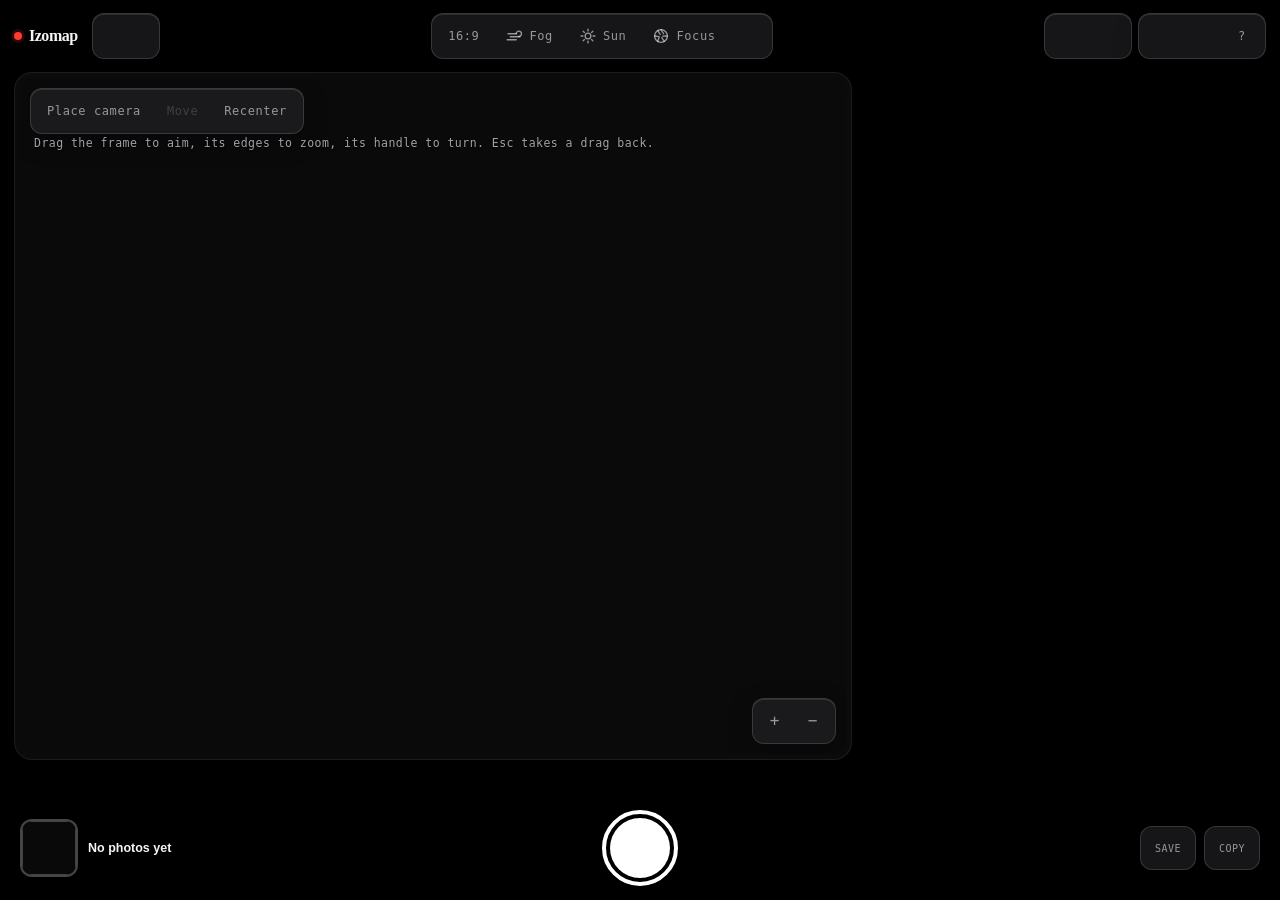
==== commit d21e05b7: "Make the editor a phone's camera: steady frames, portraits, undo, settings The yellow frame wandered" ====
--- a/src/main/resources/editor/index.html
+++ b/src/main/resources/editor/index.html
@@ -12,284 +12,320 @@
 </script>
 <link rel="stylesheet" href="kit/ui/ui.css">
 <style>
-/* The editor as a camera: the world from above is its screen, the photo it will take shows in its viewfinder,
-   the dials and modes beside it, the shutter on the deck below, and an island on top that grows while a photo
-   is being shot. The relay serves this page and carries its calls to the plugin through the editor kit's tunnel
-   (kit/net/relay.js); with no relay, the plugin serves it and every call carries the session key from the link.
-   Windows, dropdowns, switches, toasts and the theme are the kit's (kit/ui). */
-:root{--accent:#7a5600;--accent-soft:#7a560014;--on-accent:#fff;--sky:#ffd60a;
-  --body:linear-gradient(180deg,#ecebe8,#dedcd7);--panel:#f7f6f3cc;--glass:rgba(255,255,255,.62);--glass-line:rgba(0,0,0,.08)}
-@media (prefers-color-scheme:dark){:root:not([data-theme=light]){--accent:#e3b12a;--accent-soft:#e3b12a1c;--on-accent:#1a1300;
-  --body:linear-gradient(180deg,#19191b,#0e0e10);--panel:#1b1b1ecc;--glass:rgba(38,38,42,.66);--glass-line:rgba(255,255,255,.09)}}
-:root[data-theme=dark]{--accent:#e3b12a;--accent-soft:#e3b12a1c;--on-accent:#1a1300;
-  --body:linear-gradient(180deg,#19191b,#0e0e10);--panel:#1b1b1ecc;--glass:rgba(38,38,42,.66);--glass-line:rgba(255,255,255,.09)}
+/* The editor is a phone's camera app: a black body, glass bars floating over it, the world from above on one side
+   and the viewfinder on the other, the modes along the foot and the shutter under them. It speaks the design
+   language of the site's try-it page. One radius for every corner (--r); the shutter alone is round, as a
+   shutter is. The relay serves this page and carries its calls to the plugin through the editor kit's tunnel
+   (kit/net/relay.js); with no relay, the plugin serves it and every call carries the link's session key.
+   Windows, dropdowns, switches, toasts and the theme of the sheets are the kit's (kit/ui). */
+:root{--r:12px;--radius:var(--r);--yellow:#ffd60a;--hud:ui-monospace,SFMono-Regular,Menlo,monospace;
+  --accent:#7a5600;--accent-soft:#7a560014;--on-accent:#fff;
+  --glass:rgba(40,40,44,.55);--glass-line:rgba(255,255,255,.14);--glass-ink:#f5f5f7;--glass-dim:rgba(245,245,247,.58)}
+@media (prefers-color-scheme:dark){:root:not([data-theme=light]){--accent:#e3b12a;--accent-soft:#e3b12a1c;--on-accent:#1a1300}}
+:root[data-theme=dark]{--accent:#e3b12a;--accent-soft:#e3b12a1c;--on-accent:#1a1300}
 *{box-sizing:border-box}
-html,body{margin:0;height:100%;color:var(--ink);font:14px/1.45 var(--sans)}
-body{background:var(--body)}
-.mono{font-family:var(--mono)}
-.caps{font:600 10.5px/1 var(--mono);letter-spacing:.1em;text-transform:uppercase;color:var(--faint)}
-
-.camera{display:grid;grid-template-columns:minmax(0,1fr) 392px;grid-template-rows:auto minmax(0,1fr) auto;gap:12px;height:100vh;padding:12px}
-
-/* the top: brand, the cameras, the island, the world and the theme */
-.top{grid-column:1/-1;position:relative;display:flex;align-items:center;gap:10px;min-height:44px}
-.brand{font-weight:800;font-size:17px;letter-spacing:-.03em;display:flex;align-items:center;gap:7px}
-.brand i{width:9px;height:9px;border-radius:50%;background:#ff3b30;box-shadow:0 0 0 3px #ff3b3026}
-.cams{display:flex;gap:6px;overflow-x:auto;scrollbar-width:none;max-width:38vw}
-.cams button{flex:none;display:flex;align-items:center;gap:6px;padding:5px 12px;border-radius:999px;font-size:12.5px;background:var(--glass);border-color:var(--glass-line)}
-.cams button small{color:var(--faint);font:11px var(--mono)}
-.cams button[aria-pressed=true]{border-color:var(--accent);background:var(--accent-soft)}
-.who{color:var(--dim);font-size:12.5px;white-space:nowrap}
-#worldpick .choicebtn{padding:3px 9px;font-size:12px;border-radius:999px;background:var(--glass)}
-.top .themebtn,.top .iconbtn{background:var(--glass)}
-
-/* the island: a pill that says which camera is on, and grows while a photo is shot */
-#island{position:absolute;left:50%;top:50%;transform:translate(-50%,-50%);z-index:20;display:flex;align-items:center;gap:10px;
-  height:36px;max-width:300px;padding:0 16px 0 12px;border-radius:999px;background:#0c0c0e;color:#f2f2f4;overflow:hidden;
-  box-shadow:0 10px 30px -12px #0009,inset 0 0 0 1px #ffffff14;white-space:nowrap;cursor:default;
-  transition:max-width .45s cubic-bezier(.2,.9,.2,1),height .45s cubic-bezier(.2,.9,.2,1),padding .45s,border-radius .45s,background-color .3s}
-#island .dot{width:8px;height:8px;border-radius:50%;background:#30d158;flex:none;transition:background .3s}
-#island .what{font-size:13px;font-weight:600;overflow:hidden;text-overflow:ellipsis}
-#island .aside{font:11.5px var(--mono);color:#a1a1aa}
+html,body{margin:0;height:100%;font:14px/1.45 var(--sans)}
+body{background:#000;color:var(--glass-ink)}
+button,input,select,.choicebtn,.choicelist,.iconbtn,.toast,.slotpick,#dialog .sheet,#ask .sheet,kbd{border-radius:var(--r)}
+.caps{font:600 10.5px/1 var(--hud);letter-spacing:.1em;text-transform:uppercase;color:var(--glass-dim)}
+
+/* The glass: blurred, faintly lit along its rim, floating over the black. */
+.glass{background:var(--glass);border:1px solid var(--glass-line);border-radius:var(--r);backdrop-filter:blur(22px) saturate(1.6);
+  -webkit-backdrop-filter:blur(22px) saturate(1.6);box-shadow:inset 0 1px 0 rgba(255,255,255,.1),0 8px 24px rgba(0,0,0,.25)}
+.glass button,.gbtn{display:inline-flex;align-items:center;justify-content:center;gap:6px;min-width:38px;height:36px;padding:0 12px;border:0;
+  background:transparent;color:var(--glass-dim);font:500 12px/1 var(--hud);letter-spacing:.05em;cursor:pointer;transition:color .2s,background .25s,opacity .25s}
+.glass button:hover,.gbtn:hover{color:var(--glass-ink);background:rgba(255,255,255,.06)}
+.glass button[aria-pressed=true]{color:#1a1500;background:var(--yellow)}
+.glass button:disabled{opacity:.3;cursor:default}
+.glass button svg,.gbtn svg{width:18px;height:18px;flex:none}
+
+.app{display:grid;grid-template-columns:minmax(0,1fr) 400px;grid-template-rows:auto minmax(0,1fr) auto;gap:12px 14px;height:100vh;padding:12px 14px 14px}
+
+/* the top: which camera, the quick settings, undo, and the room for the server's settings */
+.top{grid-column:1/-1;position:relative;display:flex;align-items:center;gap:10px;min-height:48px}
+.brand{font-weight:800;font-size:16px;letter-spacing:-.03em;display:flex;align-items:center;gap:7px;margin-right:4px}
+.brand i{width:8px;height:8px;border-radius:50%;background:#ff3b30;box-shadow:0 0 0 3px #ff3b3026}
+.pick{display:flex;align-items:center;gap:2px;padding:4px}
+.pick .who{color:var(--glass-dim);font:500 12px var(--hud);padding:0 6px 0 8px;white-space:nowrap}
+.pick .choice{min-width:150px}
+.pick .choicebtn{height:36px;border:0;background:transparent;color:var(--glass-ink);font-weight:600}
+.pick .choicebtn:hover{background:rgba(255,255,255,.06)}
+.quick{display:flex;align-items:center;gap:2px;padding:4px;margin:0 auto}
+.right{display:flex;align-items:center;gap:6px}
+.right .glass{display:flex;padding:4px;gap:2px}
+
+/* the island: shown while a photo is shot, grown to say where it is in line and how far along */
+#island{position:fixed;left:50%;top:6px;transform:translateX(-50%);z-index:30;display:flex;align-items:center;gap:10px;
+  height:30px;max-width:220px;padding:0 14px 0 11px;border-radius:var(--r);background:#000;color:#f2f2f4;overflow:hidden;
+  box-shadow:0 10px 30px -12px #000c,inset 0 0 0 1px #ffffff1a;white-space:nowrap;pointer-events:none;
+  transition:max-width .45s cubic-bezier(.2,.9,.2,1),height .45s cubic-bezier(.2,.9,.2,1),padding .45s,background-color .3s,opacity .3s}
+#island.idle{opacity:0}
+#island .dot{width:7px;height:7px;border-radius:50%;background:#30d158;flex:none}
+#island .what{font-size:12.5px;font-weight:600;overflow:hidden;text-overflow:ellipsis}
+#island .aside{font:11.5px var(--hud);color:#a1a1aa}
 #island .ring{display:none;width:22px;height:22px;flex:none}
 #island .ring circle{fill:none;stroke-width:3}
 #island .ring .track{stroke:#ffffff26}
-#island .ring .fill{stroke:var(--sky);stroke-linecap:round;transform:rotate(-90deg);transform-origin:50% 50%;transition:stroke-dashoffset .35s ease}
+#island .ring .fill{stroke:var(--yellow);stroke-linecap:round;transform:rotate(-90deg);transform-origin:50% 50%;transition:stroke-dashoffset .35s ease}
 #island .bar{position:absolute;left:14px;right:14px;bottom:7px;height:3px;border-radius:2px;background:#ffffff1f;overflow:hidden;opacity:0;transition:opacity .3s}
-#island .bar i{display:block;height:100%;width:0;background:var(--sky);border-radius:2px;transition:width .35s ease}
+#island .bar i{display:block;height:100%;width:0;background:var(--yellow);transition:width .35s ease}
 #island .tick{display:none;width:20px;height:20px;border-radius:50%;background:#30d158;color:#04210d;font-weight:800;font-size:13px;line-height:20px;text-align:center;flex:none}
-#island .thumb{display:none;width:44px;height:28px;border-radius:5px;object-fit:cover;flex:none}
-#island.busy{max-width:420px;height:52px;padding:0 20px 8px 14px;border-radius:26px}
+#island .thumb{display:none;width:44px;height:28px;border-radius:6px;object-fit:cover;flex:none}
+#island.busy{max-width:420px;height:52px;padding:0 20px 8px 14px}
 #island.busy .ring{display:block}
 #island.busy .dot{display:none}
 #island.busy .bar{opacity:1}
-#island.done{max-width:420px;height:46px;border-radius:23px}
+#island.done{max-width:440px;height:46px}
 #island.done .dot{display:none}
 #island.done .tick{display:block;animation:tick .5s cubic-bezier(.2,1.6,.4,1)}
 #island.done .thumb[src]{display:block}
-#island.bad{max-width:460px;height:46px;border-radius:23px;background:#3a0d0b}
+#island.bad{max-width:480px;height:46px;background:#3a0d0b}
 #island.bad .dot{background:#ff453a}
 #island.queued .ring .fill{stroke:#a1a1aa}
+#island.waiting .ring{animation:spin 1.1s linear infinite}
 @keyframes tick{0%{transform:scale(0)}60%{transform:scale(1.35)}100%{transform:scale(1)}}
 @keyframes spin{to{transform:rotate(1turn)}}
-#island.waiting .ring{animation:spin 1.1s linear infinite}
-@media (prefers-reduced-motion:reduce){#island,#island *{transition:none!important;animation:none!important}}
-
-/* the screen: the world from above, in a bezel */
-.screen{position:relative;min-height:0;border-radius:22px;padding:10px;background:#050506;
-  box-shadow:inset 0 0 0 1px #ffffff10,0 24px 50px -30px #000c,0 0 0 1px #0000004d}
-.lcd{position:relative;width:100%;height:100%;overflow:hidden;border-radius:14px;background:#0a0a0b;cursor:grab;touch-action:none}
-.lcd::after{content:"";position:absolute;inset:0;pointer-events:none;border-radius:14px;
-  background:linear-gradient(155deg,#ffffff0f 0%,transparent 28%);box-shadow:inset 0 0 0 1px #ffffff12}
+
+/* the world from above */
+.screen{position:relative;min-height:0;border-radius:calc(var(--r) + 6px);padding:6px;background:#0b0b0c;box-shadow:inset 0 0 0 1px #ffffff12}
+.lcd{position:relative;width:100%;height:100%;overflow:hidden;border-radius:var(--r);background:#0a0a0b;cursor:grab;touch-action:none}
 .lcd.dragging{cursor:grabbing}
 .lcd.placing{cursor:crosshair}
 .lcd canvas{position:absolute;inset:0;width:100%;height:100%;pointer-events:none}
-.glassbar{position:absolute;z-index:2;display:flex;gap:4px;padding:4px;border-radius:999px;background:rgba(18,18,20,.66);
-  backdrop-filter:blur(18px);-webkit-backdrop-filter:blur(18px);border:1px solid rgba(255,255,255,.12)}
-.glassbar button{height:32px;padding:0 13px;border:0;border-radius:999px;background:transparent;color:#c7c7cc;
-  font:600 11.5px/1 var(--mono);letter-spacing:.06em;text-transform:uppercase}
-.glassbar button:hover{color:#fff;background:transparent}
-.glassbar button[aria-pressed=true]{background:var(--sky);color:#1a1500}
-.glassbar button:disabled{opacity:.4}
-#tools{top:12px;left:12px}
-#zoomkeys{right:12px;bottom:12px}
-#zoomkeys button{width:32px;padding:0;font-size:16px}
-.lcdtext{position:absolute;z-index:2;font:500 11.5px/1 var(--mono);color:#c7c7cc;letter-spacing:.04em;text-shadow:0 1px 2px #000}
-#coords{left:16px;bottom:20px}
-#hint{left:16px;top:58px;color:#a1a1aa}
-#mapbusy{position:absolute;right:16px;top:20px;z-index:2}
-.spin{width:16px;height:16px;border-radius:50%;border:2px solid rgba(255,255,255,.2);border-top-color:var(--sky);
+.lcd .glass{position:absolute;z-index:2;display:flex;gap:2px;padding:4px}
+#tools{top:10px;left:10px}
+#zoomkeys{right:10px;bottom:10px}
+#zoomkeys button{font-size:16px;min-width:36px;padding:0}
+.lcdtext{position:absolute;z-index:2;font:500 11.5px/1 var(--hud);color:#c7c7cc;letter-spacing:.04em;text-shadow:0 1px 2px #000;pointer-events:none}
+#coords{left:14px;bottom:18px}
+#hint{left:14px;top:60px;color:#a1a1aa}
+#mapbusy{position:absolute;right:16px;top:18px;z-index:2}
+.spin{width:16px;height:16px;border-radius:50%;border:2px solid rgba(255,255,255,.2);border-top-color:var(--yellow);
   animation:spin .8s linear infinite;opacity:0;transition:opacity .2s;pointer-events:none}
 .spin.on{opacity:1}
-#zoomtip{position:absolute;z-index:3;pointer-events:none;padding:3px 8px;border-radius:6px;background:#000c;color:var(--sky);font:600 12px var(--mono);display:none}
-
-/* the side: viewfinder, dials, modes */
-.side{min-height:0;display:flex;flex-direction:column;gap:12px;overflow-y:auto;scrollbar-width:thin;padding-right:2px}
-.finder{flex:none;padding:10px;border-radius:20px;background:#09090a;box-shadow:inset 0 0 0 1px #ffffff12,0 18px 40px -26px #000c}
-.finder .eye{position:relative;border-radius:12px;overflow:hidden;background:conic-gradient(#ffffff08 25%,#ffffff12 0 50%,#ffffff08 0 75%,#ffffff12 0) 0 0/18px 18px}
-.finder img{display:block;width:100%;height:100%;object-fit:contain;image-rendering:pixelated;transition:opacity .25s,filter .25s}
-.finder img:not([src]){visibility:hidden}
-.finder.loading img{opacity:.6;filter:saturate(.6)}
-.finder .af{position:absolute;inset:10%;pointer-events:none;
-  background:linear-gradient(var(--sky),var(--sky)) top left/16px 2px,linear-gradient(var(--sky),var(--sky)) top left/2px 16px,
-  linear-gradient(var(--sky),var(--sky)) top right/16px 2px,linear-gradient(var(--sky),var(--sky)) top right/2px 16px,
-  linear-gradient(var(--sky),var(--sky)) bottom left/16px 2px,linear-gradient(var(--sky),var(--sky)) bottom left/2px 16px,
-  linear-gradient(var(--sky),var(--sky)) bottom right/16px 2px,linear-gradient(var(--sky),var(--sky)) bottom right/2px 16px;
-  background-repeat:no-repeat;opacity:.55}
-.finder .spin{position:absolute;right:10px;top:10px}
+#zoomtip{position:absolute;z-index:3;pointer-events:none;padding:4px 8px;border-radius:var(--r);background:#000c;color:var(--yellow);font:600 12px var(--hud);display:none}
+
+/* the side: the viewfinder held in place at the top, the dials and the look under it */
+.side{min-height:0;overflow-y:auto;scrollbar-width:thin;display:flex;flex-direction:column;gap:12px}
+.finder{position:sticky;top:0;z-index:5;flex:none;padding-bottom:2px;background:#000}
+.stage{position:relative;border-radius:var(--r);overflow:hidden;background:conic-gradient(#1d1d20 25%,#141416 0 50%,#1d1d20 0 75%,#141416 0) 0 0/22px 22px}
+.stage img{display:block;width:100%;height:100%;object-fit:contain;image-rendering:pixelated;transition:opacity .3s,filter .3s}
+.stage img:not([src]){visibility:hidden}
+.stage.loading img{opacity:.6;filter:saturate(.6)}
+.stage .spin{position:absolute;right:12px;top:12px}
 .thirds{position:absolute;inset:0;pointer-events:none;
   background:linear-gradient(90deg,transparent calc(33.33% - .5px),#fff9 calc(33.33% - .5px) calc(33.33% + .5px),transparent 0,transparent calc(66.66% - .5px),#fff9 calc(66.66% - .5px) calc(66.66% + .5px),transparent 0),
   linear-gradient(transparent calc(33.33% - .5px),#fff9 calc(33.33% - .5px) calc(33.33% + .5px),transparent 0,transparent calc(66.66% - .5px),#fff9 calc(66.66% - .5px) calc(66.66% + .5px),transparent 0)}
-.finder .readout{display:flex;align-items:center;gap:8px;padding:8px 4px 0;font:11.5px var(--mono);color:#a1a1aa}
-.finder .readout .iconbtn{background:#ffffff12;color:#c7c7cc}
-.finder .readout .iconbtn.on{background:var(--sky);color:#1a1500}
-.finder .tag{color:var(--sky);font-weight:600;letter-spacing:.08em}
-
-.card{border-radius:16px;background:var(--panel);border:1px solid var(--glass-line);padding:12px 14px;backdrop-filter:blur(10px)}
-.card > header{display:flex;align-items:center;gap:8px;margin-bottom:8px}
-.dial{display:grid;grid-template-columns:70px minmax(0,1fr) 64px;align-items:center;gap:10px;margin:3px 0}
-.dial label{color:var(--dim);font-size:12.5px}
-.dial input.num{padding:3px 6px;font:13px var(--mono);text-align:right;background:transparent;border-color:var(--glass-line)}
-.dial input[type=range]{background:repeating-linear-gradient(90deg,var(--line) 0 1px,transparent 1px 10%) center/100% 8px no-repeat}
-.xyz{display:grid;grid-template-columns:repeat(3,minmax(0,1fr)) auto;gap:6px;margin-top:8px}
-.xyz input{font:12px var(--mono);padding:5px 7px}
-.chips{display:grid;grid-template-columns:repeat(2,minmax(0,1fr));gap:6px}
-.chip{display:flex;flex-direction:column;align-items:flex-start;gap:3px;padding:8px 11px;border-radius:11px;text-align:left;min-width:0;background:var(--raise)}
-.chip small{font:600 10px/1.2 var(--mono);letter-spacing:.08em;text-transform:uppercase;color:var(--faint)}
-.chip span{font-size:13px;white-space:nowrap;overflow:hidden;text-overflow:ellipsis;max-width:100%}
-.chip.on span{color:var(--accent);font-weight:600}
-.chip[aria-expanded=true]{border-color:var(--accent)}
-.slotpick.izpop{width:300px;border-radius:14px}
+.hud{position:absolute;left:0;right:0;padding:0 12px;display:flex;gap:14px;font:500 11px/1 var(--hud);letter-spacing:.07em;
+  text-transform:uppercase;color:#fff;text-shadow:0 1px 3px rgba(0,0,0,.8);pointer-events:none}
+.hud.top{top:12px}.hud.foot{bottom:12px}
+.hud span{opacity:.75}.hud b{font-weight:500;margin-left:6px;color:var(--yellow)}
+.card{padding:12px 14px}
+.card > header{display:flex;align-items:center;gap:8px;margin-bottom:6px}
+.dial{display:grid;grid-template-columns:70px minmax(0,1fr) 64px;align-items:center;gap:10px;margin:4px 0}
+.dial label{color:var(--glass-dim);font-size:12.5px}
+.dial input.num{padding:4px 7px;font:13px var(--hud);text-align:right;background:rgba(0,0,0,.35);border-color:var(--glass-line);color:var(--glass-ink)}
+.card .dial input[type=range]{--ink:#f5f5f7}
+.rows{display:grid}
+.row{display:flex;align-items:center;gap:10px;width:100%;padding:10px 4px;border:0;border-bottom:1px solid var(--glass-line);border-radius:0;
+  background:transparent;color:var(--glass-ink);text-align:left;cursor:pointer}
+.row:last-child{border-bottom:0}
+.row:hover{background:rgba(255,255,255,.04)}
+.row span{flex:1}
+.row b{font-weight:500;color:var(--glass-dim);max-width:55%;white-space:nowrap;overflow:hidden;text-overflow:ellipsis}
+.row.on b{color:var(--yellow)}
+.row .chev{background:var(--glass-dim);transform:rotate(-90deg)}
+.row[aria-expanded=true] .chev{background:var(--yellow);transform:rotate(90deg)}
+
+/* boxes, the move bubble and the sheets, in the kit's look */
+.slotpick.izpop{width:300px}
 .izpop h4{margin:2px 2px 8px;font-size:13px}
 .izpop .dial{grid-template-columns:64px minmax(0,1fr) 54px}
+.izpop .dial label{color:var(--dim)}
+.izpop .dial input.num{background:var(--bg);color:var(--ink);border-color:var(--line)}
 .opts{display:grid;gap:2px}
-.opt{display:flex;align-items:center;justify-content:space-between;gap:8px;text-align:left;border-color:transparent;background:transparent;padding:6px 8px}
+.opt{display:flex;align-items:center;justify-content:space-between;gap:8px;text-align:left;border-color:transparent;background:transparent;padding:7px 9px}
 .opt.on{color:var(--accent);font-weight:600;background:var(--accent-soft)}
-.opt .lock{font:11px var(--mono);color:var(--faint)}
+.opt .lock{font:11px var(--hud);color:var(--faint)}
 .hint{color:var(--dim);font-size:12px;margin:6px 2px}
 .suggest{display:flex;flex-wrap:wrap;gap:4px;margin-top:6px}
 .line{display:flex;align-items:center;gap:8px;margin:4px 0 8px}
 .switch .word{display:none}
-.empty{color:var(--dim);font-size:13px;padding:4px 0}
-
-/* the deck: the last photo, the shutter, what the shot is and where it goes */
-.deck{grid-column:1/-1;display:grid;grid-template-columns:minmax(0,1fr) auto minmax(0,1fr);align-items:center;gap:16px;
-  padding:10px 16px;border-radius:22px;background:var(--panel);border:1px solid var(--glass-line);backdrop-filter:blur(12px)}
-.deck .left,.deck .right{display:flex;align-items:center;gap:10px;min-width:0}
-.deck .right{justify-content:flex-end}
-.lastshot{display:flex;align-items:center;gap:10px;padding:4px 12px 4px 4px;border-radius:14px;background:var(--raise);min-width:0}
-.lastshot img{width:56px;height:38px;border-radius:9px;object-fit:cover;background:var(--sunk);flex:none}
-.lastshot img:not([src]){visibility:hidden}
-.lastshot b{display:block;font-size:12.5px;white-space:nowrap;overflow:hidden;text-overflow:ellipsis}
-.lastshot small{color:var(--faint);font:11px var(--mono)}
-.field{display:grid;gap:4px;min-width:0}
-.field .choice{min-width:120px}
-.field .choicebtn{padding:5px 9px}
-#photoname{width:150px}
-.shutter{position:relative;width:72px;height:72px;border-radius:50%;padding:0;border:0;background:transparent;cursor:pointer}
-.shutter::before{content:"";position:absolute;inset:0;border-radius:50%;border:4px solid var(--ink);opacity:.9}
-.shutter::after{content:"";position:absolute;inset:8px;border-radius:50%;background:var(--ink);transition:transform .12s,background .2s}
-.shutter:hover::after{transform:scale(.95)}
-.shutter:active::after{transform:scale(.86)}
-.shutter.busy::after{background:#ff3b30;transform:scale(.6);border-radius:30%}
+.xyz{display:grid;grid-template-columns:repeat(3,minmax(0,1fr));gap:6px;margin:6px 0 8px}
+.xyz label{display:grid;gap:3px;font:600 10.5px var(--hud);color:var(--faint)}
+.xyz input{font:12.5px var(--hud);padding:6px 8px}
+
+/* the foot: the modes, then the last photo, the shutter, the layout, save and copy */
+.deck{grid-column:1/-1;display:grid;gap:8px}
+.modes{position:relative;height:30px;overflow:hidden;touch-action:pan-y;
+  mask-image:linear-gradient(90deg,transparent,#000 30%,#000 70%,transparent);-webkit-mask-image:linear-gradient(90deg,transparent,#000 30%,#000 70%,transparent)}
+.modes .track{position:absolute;left:50%;top:0;display:flex;gap:28px;transition:transform .45s cubic-bezier(.2,.9,.25,1)}
+.modes button{border:0;background:none;padding:8px 2px;color:var(--glass-dim);font:500 13px/1 var(--hud);letter-spacing:.14em;
+  text-transform:uppercase;cursor:pointer;transition:color .3s;white-space:nowrap}
+.modes button[aria-pressed=true]{color:var(--yellow)}
+.controls{display:grid;grid-template-columns:1fr auto 1fr;align-items:center;gap:14px;padding:0 6px}
+.last{justify-self:start;display:flex;align-items:center;gap:10px;padding:0;border:0;background:transparent;color:var(--glass-ink);text-align:left;cursor:pointer}
+.last img{width:58px;height:58px;border-radius:var(--r);border:2px solid rgba(255,255,255,.75);object-fit:cover;background:#1b1b1d;opacity:.35;transition:opacity .3s}
+.last img[src]{opacity:1}
+.last.pop img{animation:pop .45s cubic-bezier(.2,1.4,.4,1)}
+@keyframes pop{0%{transform:scale(.6)}100%{transform:scale(1)}}
+.last b{display:block;font-size:12.5px}
+.last small{color:var(--glass-dim);font:11px var(--hud)}
+.shutter{width:76px;height:76px;border-radius:50%;border:4px solid #fff;background:transparent;padding:4px;cursor:pointer}
+.shutter span{display:block;width:100%;height:100%;border-radius:50%;background:#fff;transition:transform .12s,background .2s,border-radius .2s}
+.shutter:active span{transform:scale(.88)}
+.shutter.busy span{background:#ff3b30;transform:scale(.55);border-radius:var(--r)}
 .shutter:disabled{opacity:.4}
-.shutterwrap{display:grid;justify-items:center;gap:4px}
-.round{display:grid;justify-items:center;gap:4px;padding:0;border:0;background:transparent;color:var(--dim);font-size:11.5px}
-.round span{display:grid;place-items:center;width:44px;height:44px;border-radius:50%;background:var(--raise);border:1px solid var(--line);color:var(--ink)}
-.round:hover span{border-color:var(--accent)}
-.round:disabled{opacity:.4}
-.round svg{width:18px;height:18px}
+.outs{justify-self:end;display:flex;align-items:center;gap:8px}
+.outs .choice{min-width:132px}
+.outs .choicebtn{height:44px;background:var(--glass);border-color:var(--glass-line);color:var(--glass-ink)}
+.outs .gbtn{flex-direction:column;height:44px;min-width:56px;padding:4px 10px;gap:2px;border:1px solid var(--glass-line);background:var(--glass);font-size:10px;text-transform:uppercase}
+.outs .gbtn svg{width:16px;height:16px}
+.outs .gbtn:disabled{opacity:.35;cursor:default}
+.gbtn.busy,.iconbtn.busy{opacity:.55;pointer-events:none}
 .flash{position:fixed;inset:0;background:#fff;opacity:0;pointer-events:none;z-index:60}
 .flash.go{animation:flash .45s ease-out}
 @keyframes flash{0%{opacity:.8}100%{opacity:0}}
 
-/* the gallery: the camera's photos, in a drawer over the screen */
-#gallery{position:fixed;z-index:22;left:24px;bottom:120px;top:76px;width:min(420px,calc(100vw - 48px));display:flex;flex-direction:column;
-  border-radius:20px;background:var(--raise);border:1px solid var(--line);box-shadow:0 30px 60px -20px #0008;transform:translateX(-120%);
-  transition:transform .4s cubic-bezier(.2,.9,.2,1)}
-#gallery.open{transform:none}
-#gallery header{display:flex;align-items:center;gap:8px;padding:14px 16px 10px}
-#gallery .list{overflow-y:auto;padding:0 16px 16px;display:grid;gap:12px}
-.photo{display:grid;grid-template-columns:120px minmax(0,1fr);gap:12px;align-items:center}
-.photo .thumb{width:120px;height:72px;border-radius:9px;background:var(--sunk);object-fit:contain;image-rendering:pixelated}
+/* the sheets: the camera's photos on the left, the server's settings on the right */
+.sheet{position:fixed;z-index:22;top:70px;bottom:150px;width:min(440px,calc(100vw - 48px));display:flex;flex-direction:column;
+  border-radius:calc(var(--r) + 6px);background:var(--raise);color:var(--ink);border:1px solid var(--line);box-shadow:0 30px 60px -20px #000a;
+  transition:transform .42s cubic-bezier(.2,.9,.2,1)}
+#gallery{left:20px;transform:translateX(-115%)}
+#settings{right:20px;width:min(580px,calc(100vw - 48px));transform:translateX(115%)}
+#gallery.open,#settings.open{transform:none}
+.sheet > header{display:flex;align-items:center;gap:8px;padding:14px 16px 10px}
+.sheet .list{overflow-y:auto;padding:0 16px 16px;display:grid;gap:14px;align-content:start;flex:1}
+.photo{display:grid;grid-template-columns:128px minmax(0,1fr);gap:12px;align-items:start}
+.photo .thumb{width:128px;height:80px;border-radius:var(--r);background:var(--sunk);object-fit:contain;image-rendering:pixelated}
 .photo .thumb:not([src]){visibility:hidden}
 .photo b{display:block;font-size:13px;white-space:nowrap;overflow:hidden;text-overflow:ellipsis}
-.photo small{color:var(--faint);font:11px var(--mono)}
-.photo .acts{display:flex;align-items:center;gap:4px;margin-top:6px}
-.photo .acts .choice{width:150px}
-.photo .acts .choicebtn{padding:2px 8px;font-size:12px}
-button.busy{pointer-events:none;opacity:.6}
-
-.gate{position:fixed;inset:0;display:none;place-items:center;background:var(--bg);text-align:center;padding:24px;z-index:50}
+.photo small{color:var(--faint);font:11px var(--hud)}
+.photo .acts{display:flex;align-items:center;gap:4px;margin-top:8px}
+.photo .acts .choice{flex:1;min-width:0}
+.photo .acts .choicebtn{padding:4px 8px;font-size:12px}
+/* A frame in the list is drawn round its own name, as it will be round the photo. */
+.framepic{display:grid;place-items:center;width:180px;height:48px;margin:3px 0;border-radius:3px;background:center/100% 100% no-repeat;
+  image-rendering:pixelated;color:#fff;font-size:12px;font-weight:600;text-shadow:0 1px 2px #000}
+.framepic.none{background:var(--sunk);color:var(--dim);text-shadow:none}
+.choicenow .framepic{width:120px;height:30px;margin:0;font-size:11px}
+.choicelist .choiceopt{padding:4px 6px}
+#settings .find{margin:0 16px 8px;width:auto}
+.group{display:grid;gap:2px}
+.group > h4{margin:8px 0 4px;font:600 11px var(--hud);letter-spacing:.08em;text-transform:uppercase;color:var(--faint)}
+.setting{display:grid;grid-template-columns:minmax(0,1fr) 180px;gap:6px 12px;align-items:center;padding:8px 10px;border-radius:var(--r)}
+.setting:hover{background:var(--sunk)}
+.setting.changed{background:var(--accent-soft)}
+.setting code{font:12px var(--hud);color:var(--ink);word-break:break-all}
+.setting p{grid-column:1/-1;margin:0;color:var(--dim);font-size:12px}
+.setting .detail{grid-column:1/-1;margin:0;color:var(--dim);font-size:12px;display:none;white-space:pre-line}
+.setting.open .detail{display:block}
+.setting .ctl{display:flex;align-items:center;gap:4px;justify-content:flex-end}
+.setting .ctl input:not([type=checkbox]){width:100%;padding:5px 8px;font:12.5px var(--hud)}
+.setting .ctl .choice{width:100%}
+.pending{display:flex;align-items:center;gap:8px;padding:12px 16px;border-top:1px solid var(--line)}
+
+.gate{position:fixed;inset:0;display:none;place-items:center;background:#000;text-align:center;padding:24px;z-index:50}
 .gate.on{display:grid}
-.gate p{color:var(--dim);max-width:460px}
+.gate p{color:var(--glass-dim);max-width:460px}
 .keys{display:grid;grid-template-columns:auto 1fr;gap:6px 14px;font-size:13px}
-@media (min-width:981px){#toasts{left:calc((100% - 404px) / 2);bottom:118px;width:min(560px,calc(100vw - 480px))}}
+@media (min-width:981px){#toasts{left:calc((100% - 414px) / 2);bottom:150px;width:min(560px,calc(100vw - 480px))}}
 @media (max-width:980px){
-  .camera{grid-template-columns:1fr;grid-template-rows:auto auto 56vh auto auto;height:auto}
+  .app{grid-template-columns:1fr;grid-template-rows:auto auto 52vh auto;height:auto}
   .side{display:contents}
-  .finder{grid-row:2}
+  .finder{grid-row:2;position:sticky;top:0}
   .screen{grid-row:3}
-  .card{grid-row:auto}
-  .deck{position:sticky;bottom:8px;grid-template-columns:auto auto auto;justify-content:space-between;flex-wrap:wrap}
-  .deck .right .field,#photoname{display:none}
-  #island{position:static;transform:none;margin-left:auto}
-  .cams{max-width:none}
+  .deck{position:sticky;bottom:0;background:#000;padding:6px 0 10px;z-index:6}
+  .last span,#hint,#coords,.quick .word{display:none}
+  .quick{margin:0}
   .top{flex-wrap:wrap}
-  #gallery{left:12px;right:12px;width:auto;top:12px;bottom:12px}
-  #zoomkeys{top:12px;right:12px;bottom:auto}
-  #tools button{padding:0 9px;font-size:10.5px}
-  #hint,#coords{display:none}
-  .lastshot{padding:4px}
-  .lastshot span{display:none}
-  .deck{gap:8px;padding:10px 12px}
-}
+  .outs .choice{min-width:96px}
+  .sheet{left:10px!important;right:10px!important;width:auto!important;top:10px;bottom:10px}
+}
+@media (prefers-reduced-motion:reduce){#island,#island *,.modes .track,.sheet{transition:none!important;animation:none!important}}
 </style>
 </head>
 <body>
-<div class="gate" id="gate"><div><h2 id="gate-title">This link has ended</h2><p id="gate-why">Run <b>/izocam editor</b> in the game for a new one.</p></div></div>
+<div class="gate" id="gate"><div><h2 id="gate-title">This link has ended</h2><p id="gate-why">Run /izocam editor in the game for a new one.</p></div></div>
 <div class="flash" id="flash"></div>
-<div class="camera">
+<div id="island" class="idle" role="status" aria-live="polite">
+  <span class="dot"></span>
+  <svg class="ring" viewBox="0 0 24 24"><circle class="track" cx="12" cy="12" r="9"/><circle class="fill" cx="12" cy="12" r="9" stroke-dasharray="56.5" stroke-dashoffset="56.5"/></svg>
+  <span class="tick">✓</span><img class="thumb" alt="">
+  <span class="what" id="islandwhat"></span><span class="aside" id="islandaside"></span>
+  <span class="bar"><i></i></span>
+</div>
+
+<div class="app">
   <header class="top">
     <span class="brand"><i></i>Izomap</span>
-    <span class="who" id="who"></span><span id="worldpick"></span>
-    <div class="cams" id="list"></div>
-    <div id="island" role="status" aria-live="polite">
-      <span class="dot"></span>
-      <svg class="ring" viewBox="0 0 24 24"><circle class="track" cx="12" cy="12" r="9"/><circle class="fill" cx="12" cy="12" r="9" stroke-dasharray="56.5" stroke-dashoffset="56.5"/></svg>
-      <span class="tick">✓</span><img class="thumb" alt="">
-      <span class="what" id="islandwhat">Izomap</span><span class="aside" id="islandaside"></span>
-      <span class="bar"><i></i></span>
+    <div class="pick glass"><span class="who" id="who"></span><span id="worldpick"></span><span id="campick"></span>
+      <button type="button" id="rename" title="Rename the camera" aria-label="Rename the camera"></button></div>
+    <div class="quick glass" role="toolbar" aria-label="Quick settings">
+      <button type="button" id="q-ratio" title="Aspect ratio: a click goes to the next">16:9</button>
+      <button type="button" id="q-fog" aria-pressed="false" title="Fog"><svg viewBox="0 0 24 24" fill="none" stroke="currentColor" stroke-width="1.8" stroke-linecap="round" aria-hidden="true"><path d="M4 9h11M7 13h13M3 17h12"/><path d="M15 9a3.5 3.5 0 1 1 3.2 3.5"/></svg><span class="word">Fog</span></button>
+      <button type="button" id="q-bodies" aria-pressed="false" title="Sun, moon and stars"><svg viewBox="0 0 24 24" fill="none" stroke="currentColor" stroke-width="1.8" stroke-linecap="round" aria-hidden="true"><circle cx="12" cy="12" r="3.8"/><path d="M12 2.8v2.4M12 18.8v2.4M2.8 12h2.4M18.8 12h2.4M5.5 5.5l1.7 1.7M16.8 16.8l1.7 1.7M5.5 18.5l1.7-1.7M16.8 7.2l1.7-1.7"/></svg><span class="word">Sun</span></button>
+      <button type="button" id="q-focus" aria-pressed="false" title="Depth of field"><svg viewBox="0 0 24 24" fill="none" stroke="currentColor" stroke-width="1.8" stroke-linecap="round" stroke-linejoin="round" aria-hidden="true"><circle cx="12" cy="12" r="8.5"/><path d="M12 3.5 15.5 9M20.5 12l-6.2.2M16.3 19.3 13 14M7.7 19.3 9.5 13M3.5 12l6 .8M7.7 4.7 11 10"/></svg><span class="word">Focus</span></button>
+      <button type="button" id="q-thirds" aria-pressed="false" title="Rule of thirds (T)"></button>
     </div>
-    <span class="grow"></span>
-    <button type="button" class="themebtn quiet small" data-themebtn><span data-themetext></span></button>
-    <button type="button" class="iconbtn" id="keyhelp" title="Keyboard shortcuts (?)" aria-label="Keyboard shortcuts">?</button>
+    <div class="right">
+      <div class="glass"><button type="button" id="undo" title="Undo (Ctrl+Z)" aria-label="Undo" disabled></button><button type="button" id="redo" title="Redo (Ctrl+Shift+Z)" aria-label="Redo" disabled></button></div>
+      <div class="glass"><button type="button" id="opensettings" title="The server's settings" aria-label="Settings" hidden></button>
+        <button type="button" class="themebtn" data-themebtn><span data-themetext></span></button>
+        <button type="button" id="keyhelp" title="Keyboard shortcuts (?)" aria-label="Keyboard shortcuts">?</button></div>
+    </div>
   </header>
 
   <section class="screen">
     <div class="lcd" id="map">
       <canvas id="ground"></canvas>
       <canvas id="marks"></canvas>
-      <div class="glassbar" id="tools">
+      <div class="glass" id="tools">
         <button type="button" id="place" aria-pressed="false" title="Then click where the camera should stand (P)">Place camera</button>
-        <button type="button" id="moveto" aria-pressed="false" disabled title="Then click where the chosen camera should look (A)">Aim here</button>
-        <button type="button" id="recentre" title="Back to the chosen camera, or where you stand">Recenter</button>
+        <button type="button" id="moveto" aria-pressed="false" disabled title="Click, then a spot to aim the camera there (M). Right-click to move it to coordinates.">Move</button>
+        <button type="button" id="recentre" title="Back to the chosen camera">Recenter</button>
       </div>
-      <div class="glassbar" id="zoomkeys"><button type="button" id="zoomin" title="Closer">+</button><button type="button" id="zoomout" title="Farther">−</button></div>
+      <div class="glass" id="zoomkeys"><button type="button" id="zoomin" title="Closer">+</button><button type="button" id="zoomout" title="Farther">−</button></div>
       <span class="spin" id="mapbusy"></span>
       <div class="lcdtext" id="coords"></div>
-      <div class="lcdtext" id="hint">Drag the yellow frame to aim, its edges to zoom, its handle to turn</div>
+      <div class="lcdtext" id="hint">Drag the frame to aim, its edges to zoom, its handle to turn. Esc takes a drag back.</div>
       <div id="zoomtip"></div>
     </div>
   </section>
 
   <aside class="side">
     <div class="finder" id="finder" hidden>
-      <div class="eye" id="eye"><img id="previewimg" alt="What the camera sees"><div class="af"></div><div class="thirds" id="thirds" hidden></div><span class="spin" id="previewbusy"></span></div>
-      <div class="readout"><span class="tag">VIEWFINDER</span><span id="readout"></span><span class="grow"></span>
-        <button type="button" class="iconbtn" id="thirdsbtn" title="Rule of thirds (T)" aria-label="Rule of thirds"></button></div>
+      <div class="stage" id="stage"><img id="previewimg" alt="What the camera sees"><div class="thirds" id="thirds" hidden></div>
+        <div class="hud top"><span>Style<b id="h-style"></b></span><span>Sky<b id="h-sky"></b></span><span>Color<b id="h-filter"></b></span></div>
+        <div class="hud foot"><span><b id="h-blocks" style="margin:0"></b></span><span>Zoom<b id="h-zoom"></b></span><span>Tilt<b id="h-tilt"></b></span></div>
+        <span class="spin" id="previewbusy"></span></div>
     </div>
     <div id="panel"></div>
   </aside>
 
-  <footer class="deck" id="deck" hidden>
-    <div class="left">
-      <button type="button" class="lastshot" id="lastshot" title="The camera's photos"><img id="lastimg" alt=""><span><b id="lastname">No photos yet</b><small id="lastcount">Photos</small></span></button>
-    </div>
-    <div class="shutterwrap"><button type="button" class="shutter" id="shutter" title="Take the photo, into the camera's list to hang in the game" aria-label="Take photo"></button><span class="caps">Take photo</span></div>
-    <div class="right">
-      <div class="field"><span class="caps">Name</span><input id="photoname" aria-label="Photo name"></div>
-      <div class="field" id="gridfield"></div>
-      <div class="field" id="framefield"></div>
-      <button type="button" class="round" id="saveshot" title="Shoot it at full size and save it as a PNG"><span id="saveicon"></span>Save</button>
-      <button type="button" class="round" id="copyshot" title="Shoot it at full size and copy the picture"><span id="copyicon"></span>Copy</button>
+  <footer class="deck" id="foot" hidden>
+    <div class="modes" id="modes"><div class="track" id="modetrack"></div></div>
+    <div class="controls">
+      <button type="button" class="last" id="last" title="The camera's photos (G)"><img id="lastimg" alt=""><span><b id="lastname">No photos yet</b><small id="lastcount"></small></span></button>
+      <button type="button" class="shutter" id="shutter" title="Take the photo, into the camera's list to hang in the game (Space)" aria-label="Take photo"><span></span></button>
+      <div class="outs">
+        <span id="gridfield" title="How many maps the photo spans"></span>
+        <button type="button" class="gbtn" id="saveshot" title="Shoot it at full size and save it as a PNG"><span id="saveicon"></span>Save</button>
+        <button type="button" class="gbtn" id="copyshot" title="Shoot it at full size and copy the picture"><span id="copyicon"></span>Copy</button>
+      </div>
     </div>
   </footer>
 </div>
 
-<div id="gallery" aria-hidden="true">
-  <header><b>Photos</b><span class="note" id="photocount"></span><span class="grow"></span><button type="button" class="iconbtn" id="closegallery" title="Close">×</button></header>
+<div class="sheet" id="gallery" aria-hidden="true">
+  <header><b>Photos</b><span class="note" id="photocount"></span><span class="grow"></span><button type="button" class="iconbtn" id="closegallery" aria-label="Close"></button></header>
   <div class="list" id="photolist"></div>
+</div>
+<div class="sheet" id="settings" aria-hidden="true">
+  <header><b>Server settings</b><span class="note">config.yml</span><span class="grow"></span><button type="button" class="iconbtn" id="closesettings" aria-label="Close"></button></header>
+  <input class="find" id="settingsfind" type="search" placeholder="Find a setting" aria-label="Find a setting">
+  <div class="list" id="settinglist"></div>
+  <div class="pending" id="pending" hidden><span id="pendingcount"></span><span class="grow"></span><button type="button" class="quiet" id="discard">Discard</button><button type="button" class="primary" id="apply">Apply changes</button></div>
 </div>
 
 <script src="kit/ui/base.js"></script>
@@ -302,21 +338,21 @@
 <script src="kit/ui/theme.js"></script>
 <script src="kit/net/relay.js"></script>
 <script>
-relay.configure({product: 'Izomap', command: '/izocam editor', api: 3, storage: 'izomap-relay'});
+relay.configure({product: 'Izomap', command: '/izocam editor', api: 4, storage: 'izomap-relay'});
 /** Through the relay when the link is one of its links, otherwise straight to the plugin that served the page. */
 const tunneled = relay.linked() || (!location.hash && !!sessionStorage.getItem('izomap-relay'));
 const key = tunneled ? '' : (location.hash || '').slice(1) || sessionStorage.getItem('izomap-editor') || '';
 if (!tunneled && location.hash) { sessionStorage.setItem('izomap-editor', key); history.replaceState(null, '', location.pathname); }
-$('thirdsbtn').innerHTML = ico('grid');
-$('saveicon').innerHTML = ico('save');
-$('copyicon').innerHTML = ico('copy');
+for (const [id, glyph] of [['rename', 'pencil'], ['q-thirds', 'grid'], ['undo', 'undo'], ['redo', 'redo'], ['opensettings', 'settings'],
+  ['saveicon', 'save'], ['copyicon', 'copy'], ['closegallery', 'close'], ['closesettings', 'close']]) $(id).innerHTML = ico(glyph);
+/** A dropdown row drawn rather than written: a frame round its own name. */
+kit.drawn = drawn => drawn;
 
 function gate(title, why) {
   $('gate-title').textContent = title;
   $('gate-why').textContent = why;
   $('gate').classList.add('on');
 }
-
 async function api(path, options = {}) {
   const ask = tunneled ? relay.fetch : (url, init) => fetch(url, init);
   const response = await ask(`/api/${path}`, {
@@ -335,22 +371,44 @@
 }
 const failed = e => { if (e && e.message !== 'ended') toast('bad', e.message || String(e)); };
 
-/* --- the island: which camera is on; while a photo is shot, where it is in line and how far along --- */
-const island = {el: $('island'), timer: null, job: null};
-function islandIdle() {
-  const el = island.el;
-  el.className = '';
-  $('islandwhat').textContent = selected ? selected.name : 'Izomap';
-  $('islandaside').textContent = selected ? `${selected.ratio}  ${shotOf(selected).grid}` : '';
-}
+/* --- undo and redo: every change to a camera, and every change to the server's settings --- */
+const past = [], future = [];
+function remember(entry) {
+  past.push(entry);
+  if (past.length > 200) past.shift();
+  future.length = 0;
+  paintHistory();
+}
+function paintHistory() {
+  $('undo').disabled = !past.length;
+  $('redo').disabled = !future.length;
+  $('undo').title = past.length ? `Undo ${past[past.length - 1].label} (Ctrl+Z)` : 'Nothing to undo';
+  $('redo').title = future.length ? `Redo ${future[future.length - 1].label} (Ctrl+Shift+Z)` : 'Nothing to redo';
+}
+let replaying = false;
+async function step(back) {
+  if (replaying) return;
+  const from = back ? past : future, to = back ? future : past;
+  const entry = from.pop();
+  if (!entry) return;
+  replaying = true;
+  try { await (back ? entry.undo() : entry.redo()); to.push(entry); }
+  catch (e) { failed(e); from.push(entry); }
+  finally { replaying = false; paintHistory(); }
+}
+$('undo').onclick = () => step(true);
+$('redo').onclick = () => step(false);
+
+/* --- the island --- */
+const island = {el: $('island'), timer: null};
+function islandIdle() { island.el.className = 'idle'; }
 function islandBusy(what, percent, position) {
   const el = island.el;
   clearTimeout(island.timer);
   el.className = 'busy' + (percent < 0 ? ' waiting' : '') + (position > 0 ? ' queued' : '');
   $('islandwhat').textContent = what;
   $('islandaside').textContent = position > 0 ? `in line, ${position === 1 ? 'next' : position - 1 + ' ahead'}` : percent >= 0 ? `${percent}%` : 'starting';
-  const shown = percent < 0 ? 25 : percent;
-  el.querySelector('.ring .fill').style.strokeDashoffset = String(56.5 * (1 - shown / 100));
+  el.querySelector('.ring .fill').style.strokeDashoffset = String(56.5 * (1 - (percent < 0 ? 25 : percent) / 100));
   el.querySelector('.bar i').style.width = `${Math.max(0, percent)}%`;
 }
 function islandDone(what, aside, picture) {
@@ -363,21 +421,16 @@
   island.timer = setTimeout(islandIdle, 3200);
 }
 function islandBad(text) {
-  const el = island.el;
-  el.className = 'bad';
+  island.el.className = 'bad';
   $('islandwhat').textContent = text;
   $('islandaside').textContent = '';
   clearTimeout(island.timer);
   island.timer = setTimeout(islandIdle, 5000);
 }
-/**
- * Follows a camera's photo through the queue while {@code running} is unsettled (an export), or until the queue
- * no longer holds it (a photo, whose request answers at once).
- */
+/** Follows a camera's photo through the queue until {@code running} settles (an export) or the queue lets go of it (a photo). */
 async function follow(cameraId, what, running) {
-  let settled = !running;
+  let settled = !running, seen = false;
   if (running) running.then(() => { settled = true; }, () => { settled = true; });
-  let seen = false;
   for (let i = 0; i < 1500; i++) {
     let p;
     try { p = await api(`cameras/${cameraId}/progress`); } catch (e) { break; }
@@ -389,9 +442,8 @@
 }
 function flashScreen() { const f = $('flash'); f.classList.remove('go'); void f.offsetWidth; f.classList.add('go'); }
 
-/* --- the screen: the world from above in tiles the plugin draws, north up, and the cameras over it --- */
+/* --- the world from above, in tiles the plugin draws once and keeps --- */
 const view = {x: 0, z: 0, size: 256};
-/** How far from a camera, on screen, the handle that turns it sits. */
 const HANDLE = 58;
 const TILE_PX = 256, TILE_BLOCKS = 64, LEVELS = 4;
 /** As far as the screen goes out: wider than this, a tile copies thousands of chunks. */
@@ -400,7 +452,6 @@
 let cameras = [], selected = null, mode = null, options = null, me = {x: 0, z: 0};
 /** The console's editor: every player's cameras, in a world it picks, put up for a player it names. */
 let console_ = null;
-
 function toScreen(x, z) {
   const w = wrap.clientWidth, h = wrap.clientHeight, scale = Math.min(w, h) / view.size;
   return [w / 2 + (x - view.x) * scale, h / 2 + (z - view.z) * scale];
@@ -410,8 +461,6 @@
   return [view.x + (sx - w / 2) / scale, view.z + (sy - h / 2) / scale];
 }
 const worldQuery = join => console_ ? `${join}world=${encodeURIComponent(console_.world)}` : '';
-
-/** Tiles drawn or on their way, by world, level and place; the ones asked for wait their turn, three at a time. */
 const tiles = new Map();
 let tileQueue = [], tilesLoading = 0, worldKey = '';
 function levelNow() {
@@ -434,8 +483,8 @@
   g.setTransform(dpr, 0, 0, dpr, 0, 0);
   g.imageSmoothingEnabled = false;
   g.clearRect(0, 0, w, h);
-  const level = levelNow(), wanted = visibleTiles(level);
-  for (const t of wanted) {
+  const level = levelNow();
+  for (const t of visibleTiles(level)) {
     const [sx, sy] = toScreen(t.tx * t.blocks, t.tz * t.blocks), [ex, ey] = toScreen((t.tx + 1) * t.blocks, (t.tz + 1) * t.blocks);
     const have = tiles.get(tileKey(t));
     if (have && have.image) { g.drawImage(have.image, sx, sy, ex - sx + .5, ey - sy + .5); continue; }
@@ -447,20 +496,14 @@
       g.drawImage(coarse.image, ox, oz, part, part, sx, sy, ex - sx + .5, ey - sy + .5);
       break;
     }
-    if (!have) askTile(t);
-  }
-  const [cx, cz] = [view.x, view.z];
-  tileQueue.sort((a, b) => Math.hypot((a.tx + .5) * a.blocks - cx, (a.tz + .5) * a.blocks - cz) - Math.hypot((b.tx + .5) * b.blocks - cx, (b.tz + .5) * b.blocks - cz));
+    if (!have) { tiles.set(tileKey(t), {image: null}); tileQueue.push(t); }
+  }
+  tileQueue.sort((a, b) => Math.hypot((a.tx + .5) * a.blocks - view.x, (a.tz + .5) * a.blocks - view.z) - Math.hypot((b.tx + .5) * b.blocks - view.x, (b.tz + .5) * b.blocks - view.z));
   pump();
-}
-function askTile(t) {
-  tiles.set(tileKey(t), {image: null});
-  tileQueue.push(t);
 }
 function pump() {
   while (tilesLoading < 3 && tileQueue.length) {
     const t = tileQueue.shift(), k = tileKey(t);
-    // Panned away before its turn: forgotten, asked again if it comes back into sight.
     if (t.level !== levelNow() || !visibleTiles(t.level).some(v => v.tx === t.tx && v.tz === t.tz)) { tiles.delete(k); continue; }
     tilesLoading++;
     $('mapbusy').classList.add('on');
@@ -472,12 +515,10 @@
   }
 }
 function redraw() { drawGround(); drawMarks(); }
-
 function drawMarks() {
   const dpr = devicePixelRatio || 1, w = wrap.clientWidth, h = wrap.clientHeight;
   marks.width = w * dpr; marks.height = h * dpr;
   const g = marks.getContext('2d'); g.scale(dpr, dpr);
-  // Others first and faint, the chosen one on top: its frame is what the photo will show.
   for (const c of [...cameras.filter(c => !selected || c.id !== selected.id), ...(selected ? [selected] : [])]) {
     const on = selected && c.id === selected.id, [sx, sy] = toScreen(c.x, c.z), [tx, ty] = toScreen(c.target.x, c.target.z);
     if (c.frame.length === 4) {
@@ -486,10 +527,7 @@
       g.closePath();
       g.fillStyle = on ? 'rgba(255,214,10,.14)' : 'rgba(255,255,255,.06)'; g.fill();
       g.lineWidth = on ? 2 : 1; g.strokeStyle = on ? '#ffd60a' : 'rgba(255,255,255,.35)'; g.stroke();
-      if (on) for (const [x, z] of c.frame) {
-        const [px, py] = toScreen(x, z);
-        g.fillStyle = '#ffd60a'; g.fillRect(px - 5, py - 5, 10, 10); g.strokeStyle = '#000'; g.lineWidth = 1.5; g.strokeRect(px - 5, py - 5, 10, 10);
-      }
+      if (on) for (const [hx, hy] of handles(c)) { g.fillStyle = '#ffd60a'; g.fillRect(hx - 5, hy - 5, 10, 10); g.strokeStyle = '#000'; g.lineWidth = 1.5; g.strokeRect(hx - 5, hy - 5, 10, 10); }
     }
     g.setLineDash([4, 4]); g.beginPath(); g.moveTo(sx, sy); g.lineTo(tx, ty);
     g.strokeStyle = on ? 'rgba(255,214,10,.7)' : 'rgba(255,255,255,.3)'; g.lineWidth = 1.5; g.stroke(); g.setLineDash([]);
@@ -506,12 +544,16 @@
     g.fillText(c.name, sx + 10, sy - 8); g.shadowBlur = 0;
   }
 }
-/** The turning handle sits beyond the frame, the way the camera looks, so dragging it round turns the shot. */
 function handleAt(c) {
   const [tx, ty] = toScreen(c.target.x, c.target.z), yaw = c.yaw * Math.PI / 180;
   let reach = HANDLE;
   for (const [x, z] of c.frame) { const [px, py] = toScreen(x, z); reach = Math.max(reach, Math.hypot(px - tx, py - ty) + 18); }
   return [tx - Math.sin(yaw) * reach, ty + Math.cos(yaw) * reach];
+}
+/** The frame's zoom handles on screen: its four corners, then the middles of its four sides. */
+function handles(c) {
+  const pts = c.frame.map(([x, z]) => toScreen(x, z));
+  return [...pts, ...pts.map((p, i) => { const q = pts[(i + 1) % 4]; return [(p[0] + q[0]) / 2, (p[1] + q[1]) / 2]; })];
 }
 function inFrame(c, sx, sy) {
   if (c.frame.length !== 4) { const [tx, ty] = toScreen(c.target.x, c.target.z); return Math.hypot(tx - sx, ty - sy) < 14; }
@@ -523,23 +565,23 @@
   }
   return inside;
 }
-/** Whether a point is on the chosen frame's outline, its corners or its edges, where a drag zooms. */
-function onEdge(c, sx, sy) {
-  if (!c || c.frame.length !== 4) return false;
-  const pts = c.frame.map(([x, z]) => toScreen(x, z));
-  for (let i = 0, j = 3; i < 4; j = i++) {
-    const [ax, ay] = pts[j], [bx, by] = pts[i], dx = bx - ax, dy = by - ay;
+/** The zoom handle under a point: a corner or a side's middle, or anywhere along a side, where its middle stands for it. */
+function handleUnder(c, sx, sy) {
+  if (!c || c.frame.length !== 4) return null;
+  const all = handles(c);
+  for (const h of all) if (Math.hypot(h[0] - sx, h[1] - sy) < 10) return h;
+  const pts = all.slice(0, 4);
+  for (let i = 0; i < 4; i++) {
+    const [ax, ay] = pts[i], [bx, by] = pts[(i + 1) % 4], dx = bx - ax, dy = by - ay;
     const t = Math.max(0, Math.min(1, ((sx - ax) * dx + (sy - ay) * dy) / (dx * dx + dy * dy || 1)));
-    if (Math.hypot(sx - (ax + t * dx), sy - (ay + t * dy)) < 8) return true;
-  }
-  return false;
-}
-/** Moves a camera's marks by a world offset, so a drag answers before the server does. */
+    if (Math.hypot(sx - (ax + t * dx), sy - (ay + t * dy)) < 8) return all[4 + i];
+  }
+  return null;
+}
 function shift(c, dx, dz) {
   c.x += dx; c.z += dz; c.target.x += dx; c.target.z += dz;
   c.frame = c.frame.map(([x, z]) => [x + dx, z + dz]);
 }
-/** Turns a camera's marks round its target, for the same reason. */
 function turn(c, yaw) {
   const by = (yaw - c.yaw) * Math.PI / 180, cos = Math.cos(by), sin = Math.sin(by), {x: ox, z: oz} = c.target;
   const rot = (x, z) => [ox + (x - ox) * cos - (z - oz) * sin, oz + (x - ox) * sin + (z - oz) * cos];
@@ -547,46 +589,39 @@
   c.frame = c.frame.map(([x, z]) => rot(x, z));
   c.yaw = yaw;
 }
-
-/* Pressing the screen pans it, unless the press lands on a camera (which follows the pointer and is moved where it
-   is let go), the chosen camera's handle (which turns it), the chosen frame's outline (which zooms it) or inside the
-   frame (which aims it). A press that does not move is a click: it places a camera, aims the chosen one there, or
-   picks the camera under it. */
+const copyOf = c => JSON.parse(JSON.stringify(c));
+
+/* Pressing the screen pans it, unless the press lands on a camera (moved where it is let go), the chosen camera's
+   handle (turns it), one of the frame's zoom handles or sides (zooms it) or inside the frame (aims it on the same
+   plane, so it lands where it is let go). Esc puts a drag back. A press that does not move is a click. */
 let drag = null;
 const local = e => { const r = wrap.getBoundingClientRect(); return [e.clientX - r.left, e.clientY - r.top]; };
-function cameraAt(sx, sy) {
-  return cameras.find(c => { const [cx, cy] = toScreen(c.x, c.z); return Math.hypot(cx - sx, cy - sy) < 12; });
-}
-function onHandle(sx, sy) {
-  if (!selected) return false;
-  const [hx, hy] = handleAt(selected);
-  return Math.hypot(hx - sx, hy - sy) < 12;
-}
+function cameraAt(sx, sy) { return cameras.find(c => { const [cx, cy] = toScreen(c.x, c.z); return Math.hypot(cx - sx, cy - sy) < 12; }); }
+function onHandle(sx, sy) { if (!selected) return false; const [hx, hy] = handleAt(selected); return Math.hypot(hx - sx, hy - sy) < 12; }
 const ZOOM_MIN = 0.05, ZOOM_MAX = 16;
 function cursorAt(sx, sy) {
   if (mode) return '';
   if (onHandle(sx, sy) || cameraAt(sx, sy)) return 'pointer';
-  if (onEdge(selected, sx, sy)) {
-    const [tx, ty] = toScreen(selected.target.x, selected.target.z);
-    return (sx - tx) * (sy - ty) > 0 ? 'nwse-resize' : 'nesw-resize';
-  }
+  const h = handleUnder(selected, sx, sy);
+  if (h) { const [tx, ty] = toScreen(selected.target.x, selected.target.z); return (h[0] - tx) * (h[1] - ty) > 0 ? 'nwse-resize' : 'nesw-resize'; }
   if (selected && inFrame(selected, sx, sy)) return 'move';
   return '';
 }
 wrap.addEventListener('pointerdown', e => {
-  if (e.target.closest('.glassbar')) return;
+  if (e.button !== 0 || e.target.closest('.glass')) return;
   stopFlight();
   const [sx, sy] = local(e);
-  let kind = 'pan', camera = null;
+  let kind = 'pan', camera = null, handle = null;
   if (onHandle(sx, sy)) { kind = 'turn'; camera = selected; }
-  else if ((camera = cameraAt(sx, sy))) { kind = 'move'; if (!selected || selected.id !== camera.id) choose(camera.id); }
-  else if (onEdge(selected, sx, sy)) { kind = 'zoom'; camera = selected; }
+  else if ((camera = cameraAt(sx, sy))) { kind = 'move'; if (!selected || selected.id !== camera.id) choose(camera.id); camera = selected; }
+  else if ((handle = handleUnder(selected, sx, sy))) { kind = 'zoom'; camera = selected; }
   else if (selected && inFrame(selected, sx, sy)) { kind = 'aim'; camera = selected; }
   const [wx, wz] = toWorld(sx, sy);
-  drag = {kind, camera, x: e.clientX, y: e.clientY, vx: view.x, vz: view.z, wx, wz, moved: false};
+  drag = {kind, camera, x: e.clientX, y: e.clientY, vx: view.x, vz: view.z, wx, wz, moved: false, pointer: e.pointerId, saved: camera && copyOf(camera)};
   if (kind === 'zoom') {
-    const [tx, ty] = toScreen(camera.target.x, camera.target.z);
-    Object.assign(drag, {reach: Math.max(4, Math.hypot(sx - tx, sy - ty)), zoom: camera.zoom, corners: camera.frame.map(p => [...p])});
+    // The zoom is read along the handle's own line out of the middle, so sliding along a side changes nothing.
+    const [tx, ty] = toScreen(camera.target.x, camera.target.z), dx = handle[0] - tx, dy = handle[1] - ty;
+    Object.assign(drag, {dir: [dx, dy], start: ((sx - tx) * dx + (sy - ty) * dy) / (dx * dx + dy * dy || 1)});
   }
   wrap.setPointerCapture(e.pointerId);
 });
@@ -596,43 +631,56 @@
   if (!drag) { wrap.style.cursor = cursorAt(sx, sy); return; }
   if (Math.abs(e.clientX - drag.x) + Math.abs(e.clientY - drag.y) > 4) { drag.moved = true; wrap.classList.add('dragging'); }
   if (!drag.moved) return;
+  const c = drag.camera;
   if (drag.kind === 'pan') {
     const scale = Math.min(wrap.clientWidth, wrap.clientHeight) / view.size;
     view.x = drag.vx - (e.clientX - drag.x) / scale; view.z = drag.vz - (e.clientY - drag.y) / scale; redraw();
   } else if (drag.kind === 'move' || drag.kind === 'aim') {
-    shift(drag.camera, wx - drag.wx, wz - drag.wz); drag.wx = wx; drag.wz = wz; drawMarks();
+    shift(c, wx - drag.wx, wz - drag.wz); drag.wx = wx; drag.wz = wz; drawMarks();
   } else if (drag.kind === 'zoom') {
-    // The frame follows the pointer out from its middle: twice as wide is half the zoom.
-    const c = drag.camera, [tx, ty] = toScreen(c.target.x, c.target.z), {x: ox, z: oz} = c.target;
-    const grow = Math.max(0.05, Math.hypot(sx - tx, sy - ty) / drag.reach);
-    const zoom = Math.max(ZOOM_MIN, Math.min(ZOOM_MAX, drag.zoom / grow)), applied = drag.zoom / zoom;
-    c.frame = drag.corners.map(([x, z]) => [ox + (x - ox) * applied, oz + (z - oz) * applied]);
+    const saved = drag.saved, [tx, ty] = toScreen(saved.target.x, saved.target.z), [dx, dy] = drag.dir;
+    const along = ((sx - tx) * dx + (sy - ty) * dy) / (dx * dx + dy * dy || 1);
+    const grow = Math.max(0.05, along / (drag.start || 1));
+    const zoom = Math.max(ZOOM_MIN, Math.min(ZOOM_MAX, saved.zoom / grow)), applied = saved.zoom / zoom, {x: ox, z: oz} = saved.target;
+    c.frame = saved.frame.map(([x, z]) => [ox + (x - ox) * applied, oz + (z - oz) * applied]);
     drag.next = zoom;
     const tip = $('zoomtip');
     tip.style.display = 'block'; tip.style.left = `${sx + 14}px`; tip.style.top = `${sy + 14}px`;
-    tip.textContent = `${zoom.toFixed(2)}x  ${Math.round(c.blocks * c.zoom / zoom)} blocks`;
+    tip.textContent = `${zoom.toFixed(2)}x  ${Math.round(saved.blocks * saved.zoom / zoom)} blocks`;
     drawMarks();
   } else {
-    const [tx, ty] = toScreen(drag.camera.target.x, drag.camera.target.z);
-    turn(drag.camera, Math.round(Math.atan2(-(sx - tx), sy - ty) * 180 / Math.PI)); drawMarks();
+    const [tx, ty] = toScreen(c.target.x, c.target.z);
+    turn(c, Math.round(Math.atan2(-(sx - tx), sy - ty) * 180 / Math.PI)); drawMarks();
   }
 });
-wrap.addEventListener('pointerup', async e => {
+/** Esc during a drag: the camera, or the view, goes back to where the press found it. */
+function cancelDrag() {
+  const d = drag;
+  if (!d) return false;
+  drag = null;
+  wrap.classList.remove('dragging'); $('zoomtip').style.display = 'none';
+  try { wrap.releasePointerCapture(d.pointer); } catch (gone) {}
+  if (d.saved) Object.assign(d.camera, d.saved);
+  view.x = d.vx; view.z = d.vz;
+  redraw();
+  return true;
+}
+wrap.addEventListener('pointerup', e => {
   const d = drag; drag = null; wrap.classList.remove('dragging'); $('zoomtip').style.display = 'none';
   if (!d) return;
   if (d.moved) {
-    if (d.kind === 'move') change({x: d.camera.x, z: d.camera.z});
-    else if (d.kind === 'aim') change({targetX: d.camera.target.x, targetZ: d.camera.target.z});
-    else if (d.kind === 'zoom' && d.next) change({zoom: d.next});
-    else if (d.kind === 'turn') change({yaw: d.camera.yaw, orbit: true});
+    if (d.kind === 'move') change({x: d.camera.x, z: d.camera.z}, 'moving the camera', d.saved);
+    else if (d.kind === 'aim') change({targetX: d.camera.target.x, targetY: d.saved.target.y, targetZ: d.camera.target.z}, 'aiming', d.saved);
+    else if (d.kind === 'zoom' && d.next) change({zoom: d.next}, 'zooming', d.saved);
+    else if (d.kind === 'turn') change({yaw: d.camera.yaw, orbit: true}, 'turning', d.saved);
     return;
   }
   const [sx, sy] = local(e), [wx, wz] = toWorld(sx, sy);
   if (mode === 'place') { setMode(null); return placeAt(wx, wz); }
-  if (mode === 'move' && selected) { setMode(null); return change({targetX: wx, targetZ: wz}); }
+  if (mode === 'move' && selected) { setMode(null); return change({targetX: wx, targetZ: wz}, 'aiming'); }
   if (d.camera && d.kind !== 'zoom') choose(d.camera.id);
 });
-/** Zooms the screen about a point on it, which stays under the pointer. */
+wrap.addEventListener('contextmenu', e => e.preventDefault());
 function zoomAt(factor, sx = wrap.clientWidth / 2, sy = wrap.clientHeight / 2) {
   stopFlight();
   const [wx, wz] = toWorld(sx, sy);
@@ -641,40 +689,33 @@
   view.x += wx - nx; view.z += wz - nz;
   redraw();
 }
-wrap.addEventListener('wheel', e => {
-  e.preventDefault();
-  const [sx, sy] = local(e);
-  zoomAt(Math.pow(1.0018, e.deltaY), sx, sy);
-}, {passive: false});
+wrap.addEventListener('wheel', e => { e.preventDefault(); const [sx, sy] = local(e); zoomAt(Math.pow(1.0018, e.deltaY), sx, sy); }, {passive: false});
 $('zoomin').onclick = () => zoomAt(1 / 1.5);
 $('zoomout').onclick = () => zoomAt(1.5);
 new ResizeObserver(redraw).observe(wrap);
-
-/** Glides the screen to a view rather than jumping, so where the camera is stays readable. */
 let flight = null;
 function stopFlight() { if (flight) cancelAnimationFrame(flight); flight = null; }
 function flyTo(x, z, size) {
   stopFlight();
   const from = {...view}, start = performance.now(), still = matchMedia('(prefers-reduced-motion: reduce)').matches;
-  const step = now => {
+  const tick = now => {
     const t = still ? 1 : Math.min(1, (now - start) / 480), k = 1 - Math.pow(1 - t, 3);
     view.x = from.x + (x - from.x) * k; view.z = from.z + (z - from.z) * k;
     view.size = Math.exp(Math.log(from.size) + (Math.log(size) - Math.log(from.size)) * k);
     redraw();
-    flight = t < 1 ? requestAnimationFrame(step) : null;
+    flight = t < 1 ? requestAnimationFrame(tick) : null;
   };
-  flight = requestAnimationFrame(step);
+  flight = requestAnimationFrame(tick);
 }
 /** Brings a camera and all of its frame into sight, leaving the screen alone where they already are. */
 function goTo(c, always) {
   const points = [[c.x, c.z], [c.target.x, c.target.z], ...c.frame];
   const xs = points.map(p => p[0]), zs = points.map(p => p[1]);
-  const w = wrap.clientWidth, h = wrap.clientHeight, in_ = ([x, z]) => { const [sx, sy] = toScreen(x, z); return sx > 30 && sy > 60 && sx < w - 30 && sy < h - 30; };
+  const w = wrap.clientWidth, h = wrap.clientHeight, seen = ([x, z]) => { const [sx, sy] = toScreen(x, z); return sx > 30 && sy > 60 && sx < w - 30 && sy < h - 30; };
   const span = Math.max(Math.max(...xs) - Math.min(...xs), Math.max(...zs) - Math.min(...zs));
-  if (!always && points.every(in_) && span > view.size * 0.12) return;
+  if (!always && points.every(seen) && span > view.size * 0.12) return;
   flyTo((Math.max(...xs) + Math.min(...xs)) / 2, (Math.max(...zs) + Math.min(...zs)) / 2, Math.min(MAX_VIEW, Math.max(64, span * 1.35 * Math.max(w, h) / Math.min(w, h))));
 }
-
 function setMode(next) {
   mode = mode === next ? null : next;
   $('place').setAttribute('aria-pressed', String(mode === 'place'));
@@ -683,38 +724,42 @@
 }
 $('place').onclick = () => setMode('place');
 $('moveto').onclick = () => setMode('move');
+$('moveto').oncontextmenu = e => { e.preventDefault(); if (selected) moveBubble(); };
 $('recentre').onclick = () => selected ? goTo(selected, true) : flyTo(me.x, me.z, 256);
+/** A right-click on Move: the camera's coordinates, to be typed and moved to. */
+function moveBubble() {
+  const c = selected;
+  const box = floatBox($('moveto'), 'izpop', `<h4>Move ${esc(c.name)} to</h4><div class="xyz">`
+    + ['x', 'y', 'z'].map(a => `<label>${a.toUpperCase()}<input id="mv-${a}" value="${c[a].toFixed(1)}" inputmode="decimal"></label>`).join('')
+    + `</div><button type="button" class="primary" id="mvgo" style="width:100%">Move here</button>`);
+  if (!box.isConnected) return;
+  const go = () => {
+    const to = {x: Number($('mv-x').value), y: Number($('mv-y').value), z: Number($('mv-z').value)};
+    if (![to.x, to.y, to.z].every(Number.isFinite)) return toast('bad', 'X, Y and Z are numbers');
+    closeSlotPick();
+    change(to, 'moving the camera');
+  };
+  $('mvgo').onclick = go;
+  for (const a of ['x', 'y', 'z']) $(`mv-${a}`).onkeydown = e => { if (e.key === 'Enter') go(); };
+  $('mv-x').focus(); $('mv-x').select();
+}
 
 let ownerAnswer = null;
 kit.onDialogClose = () => { if (ownerAnswer) { const answer = ownerAnswer; ownerAnswer = null; answer(null); } };
-/** Whose camera the console puts up: asked each time, the last answer offered first. */
 function askOwner() {
-  if (!console_.owners.length) {
-    toast('bad', 'No player to put a camera up for', ['A camera belongs to a player, and nobody has joined this server yet.']);
-    return Promise.resolve(null);
-  }
+  if (!console_.owners.length) { toast('bad', 'No player to put a camera up for', ['A camera belongs to a player, and nobody has joined this server yet.']); return Promise.resolve(null); }
   return new Promise(answer => {
     ownerAnswer = answer;
     dialog({title: 'Whose camera is it?', doneLabel: 'Place camera',
       body: `<p class="note" style="margin:0 0 8px">It is theirs to use in the game, and the photos taken with it go to their list.</p>`
         + select('ownerpick', console_.owners.map(o => [o.id, o.name]), console_.owner || console_.owners[0].id),
-      done: body => {
-        const chosen = body.querySelector('#ownerpick').value;
-        console_.owner = chosen;
-        const reply = ownerAnswer;
-        ownerAnswer = null;
-        reply(chosen);
-      }});
+      done: body => { const chosen = body.querySelector('#ownerpick').value; console_.owner = chosen; const reply = ownerAnswer; ownerAnswer = null; reply(chosen); }});
   });
 }
 async function placeAt(x, z) {
   try {
     const body = {x, z};
-    if (console_) {
-      body.owner = await askOwner();
-      if (!body.owner) return;
-      body.world = console_.world;
-    }
+    if (console_) { body.owner = await askOwner(); if (!body.owner) return; body.world = console_.world; }
     const camera = await api('cameras', {method: 'POST', body});
     cameras.push(camera); toast('ok', `Camera ${camera.name} placed`, ['Aim it with the frame on the screen.']);
     choose(camera.id);
@@ -725,143 +770,160 @@
 const zoomOf = slider => Math.pow(2, slider);
 const sliderOf = zoom => Math.log2(zoom);
 const named = (list, id) => ((options[list] || []).find(o => o.id === id) || {name: id}).name;
-/** What the deck was last set to, per camera: a layout, a frame and a name. */
 const shot = {};
-const shotOf = c => shot[c.id] || (shot[c.id] = {grid: ((options.grids[c.ratio] || [])[0] || {}).id || '', frame: '', name: c.name});
-
-function list() {
-  $('list').innerHTML = cameras.length ? '' : '<span class="empty">No cameras here yet: Place camera, then click the screen.</span>';
-  for (const c of cameras) {
-    const b = document.createElement('button');
-    b.type = 'button'; b.setAttribute('aria-pressed', String(!!selected && selected.id === c.id));
-    b.innerHTML = `<span>${esc(c.name)}</span><small>${console_ ? esc(c.owner) + ', ' : ''}${c.photos}</small>`;
-    b.title = (console_ ? `${c.owner}'s camera, ` : '') + `${c.photos} photo(s)`;
-    b.onclick = () => { choose(c.id); goTo(c); };
-    $('list').append(b);
-  }
-}
+const shotOf = c => shot[c.id] || (shot[c.id] = {grid: ((options.grids[c.ratio] || [])[0] || {}).id || ''});
+
+function cameraPicker() {
+  $('campick').innerHTML = cameras.length
+    ? select('camsel', cameras.map(c => [c.id, c.name, console_ ? `${c.owner}, ${c.photos}` : `${c.photos} photo${c.photos === 1 ? '' : 's'}`]), selected ? selected.id : '')
+    : '<span class="who">No cameras here yet</span>';
+  wireChoices($('campick'));
+  if ($('camsel')) $('camsel').onchange = () => { choose($('camsel').value); goTo(selected); };
+  $('rename').hidden = !selected;
+}
+$('rename').onclick = () => {
+  const c = selected;
+  if (!c) return;
+  ask({title: 'Rename the camera', text: 'One word of letters, digits and _ . + -, as /izocam takes it. Its photos follow it.', value: c.name, doneLabel: 'Rename',
+    done: name => { if (!/^[A-Za-z0-9_.+-]{1,32}$/.test(name)) return 'One word of letters, digits and _ . + -, up to 32.'; change({name}, 'renaming'); }});
+};
 function choose(id) {
   closeSlotPick();
   selected = cameras.find(c => c.id === id) || null;
   $('moveto').disabled = !selected;
-  $('finder').hidden = $('deck').hidden = !selected;
-  list(); drawMarks(); panel(); deck(); preview(); photos(); islandIdle();
-}
-
-/** A dial: a slider with its value beside it, which can be typed into as well. */
+  $('finder').hidden = $('foot').hidden = !selected;
+  cameraPicker(); drawMarks(); panel(); deck(); preview(); photos();
+}
+
 const dial = (field, label, min, max, step, value, shownAs = v => Math.round(v)) =>
   `<div class="dial"><label for="f-${field}">${label}</label>`
   + `<input type="range" id="f-${field}" data-field="${field}" min="${min}" max="${max}" step="${step}" value="${value}">`
   + `<input class="num" id="n-${field}" data-num="${field}" value="${shownAs(value)}" aria-label="${label}"></div>`;
 const FIELDS = {
-  yaw: {show: v => Math.round(v), send: v => ({yaw: v, orbit: true})},
-  pitch: {show: v => Math.round(v), send: v => ({pitch: v, orbit: true})},
-  zoom: {show: v => zoomOf(v).toFixed(2), read: typed => sliderOf(Math.max(ZOOM_MIN, Number(typed))), send: v => ({zoom: zoomOf(v)})},
+  yaw: {show: v => Math.round(v), send: v => ({yaw: v, orbit: true}), what: 'turning'},
+  pitch: {show: v => Math.round(v), send: v => ({pitch: v, orbit: true}), what: 'tilting'},
+  zoom: {show: v => zoomOf(v).toFixed(2), read: typed => sliderOf(Math.max(ZOOM_MIN, Number(typed))), send: v => ({zoom: zoomOf(v)}), what: 'zooming'},
 };
-const fieldOf = name => FIELDS[name] || {show: v => Math.round(v), send: v => ({[name]: v})};
-/** Wires every dial under root: the number follows while dragging, the value is sent when let go or typed. */
+const fieldOf = name => FIELDS[name] || {show: v => Math.round(v), send: v => ({[name]: v}), what: 'changing ' + name};
 function wireDials(root) {
   for (const input of root.querySelectorAll('input[type=range]')) {
     fillRange(input);
     const name = input.dataset.field, f = fieldOf(name), num = root.querySelector(`[data-num="${name}"]`);
     input.oninput = () => { if (num) num.value = f.show(Number(input.value)); };
-    input.onchange = () => change(f.send(Number(input.value)));
+    input.onchange = () => change(f.send(Number(input.value)), f.what);
     if (num) num.onchange = () => {
       const v = f.read ? f.read(num.value) : Number(num.value);
       if (!Number.isFinite(v)) { num.value = f.show(Number(input.value)); return; }
-      input.value = v; fillRange(input); change(f.send(Number(input.value)));
+      input.value = v; fillRange(input); change(f.send(Number(input.value)), f.what);
     };
   }
 }
-
 function panel() {
   const c = selected, p = $('panel');
   if (!c) { p.innerHTML = ''; return; }
   p.innerHTML = `
-    <section class="card"><header><span class="caps">Aim</span><span class="grow"></span>
-      <button type="button" class="small quiet" id="reset" title="Face where you look, default tilt, zoom 1">${ico('reset', 'ico')}Reset</button></header>
+    <section class="card glass"><header><span class="caps">Aim</span><span class="grow"></span>
+      <button type="button" class="gbtn" id="reset" style="height:28px" title="Face where you look, default tilt, zoom 1">${ico('reset')}Reset</button></header>
       ${dial('yaw', 'Facing', -180, 180, 1, ((c.yaw + 540) % 360) - 180, FIELDS.yaw.show)}
       ${dial('pitch', 'Tilt', -10, 90, 1, c.pitch, FIELDS.pitch.show)}
       ${dial('zoom', 'Zoom', -4.3, 4, 0.05, sliderOf(c.zoom), FIELDS.zoom.show)}
-      <div class="xyz"><input id="px" aria-label="X"><input id="py" aria-label="Y"><input id="pz" aria-label="Z">
-        <button type="button" id="go" title="Move the camera to these coordinates">Move</button></div>
     </section>
-    <section class="card"><header><span class="caps">Modes</span></header><div class="chips" id="chips"></div></section>`;
+    <section class="card glass"><header><span class="caps">Look</span></header><div class="rows" id="rows"></div></section>`;
   wireDials(p);
-  $('reset').onclick = async () => {
-    try { replace(await api(`cameras/${selected.id}/reset`, {method: 'POST'})); preview(); } catch (e) { failed(e); }
-  };
-  $('go').onclick = () => change({x: Number($('px').value), y: Number($('py').value), z: Number($('pz').value)});
+  $('reset').onclick = () => run(`cameras/${selected.id}/reset`, 'resetting the aim');
   refresh();
 }
-$('thirdsbtn').onclick = () => selected && change({thirds: !selected.thirds});
-
 /** Puts what the camera now is into the page without drawing it again, so open boxes and focus stay. */
 function refresh() {
   const c = selected;
   if (!c || !$('f-yaw')) return;
-  $('readout').textContent = `${Math.round(c.blocks)} blocks, ${Math.round(c.distance)} away`;
   const set = (name, value) => {
     const input = $(`f-${name}`), num = $(`n-${name}`);
     if (!input || document.activeElement === input || document.activeElement === num) return;
     input.value = value; fillRange(input); if (num) num.value = fieldOf(name).show(value);
   };
   set('yaw', ((c.yaw + 540) % 360) - 180); set('pitch', c.pitch); set('zoom', sliderOf(c.zoom));
-  for (const [id, v] of [['px', c.x], ['py', c.y], ['pz', c.z]]) if (document.activeElement !== $(id)) $(id).value = v.toFixed(1);
   $('thirds').hidden = !c.thirds;
-  $('thirdsbtn').classList.toggle('on', c.thirds);
-  $('eye').style.aspectRatio = c.ratio.replace(':', ' / ');
-  chips();
-}
-
-/* --- the modes: every setting as a chip with its value, each opening a box beside the side --- */
+  $('stage').style.aspectRatio = c.ratio.replace(':', ' / ');
+  $('h-style').textContent = named('styles', c.style); $('h-sky').textContent = named('skies', c.sky); $('h-filter').textContent = named('filters', c.filter);
+  $('h-blocks').textContent = `${Math.round(c.blocks)} blocks`; $('h-zoom').textContent = `${c.zoom.toFixed(2)}x`; $('h-tilt').textContent = `${Math.round(c.pitch)}°`;
+  $('q-ratio').textContent = c.ratio;
+  $('q-fog').setAttribute('aria-pressed', String(c.fog)); $('q-bodies').setAttribute('aria-pressed', String(c.bodies));
+  $('q-focus').setAttribute('aria-pressed', String(c.focus)); $('q-thirds').setAttribute('aria-pressed', String(c.thirds));
+  $('q-fog').disabled = !options.may.fog && !c.fog; $('q-bodies').disabled = !options.may.bodies && !c.bodies; $('q-focus').disabled = !options.may.focus && !c.focus;
+  rows(); modes();
+}
+$('q-ratio').onclick = () => {
+  const allowed = options.ratios.filter(r => r.allowed), i = allowed.findIndex(r => r.id === selected.ratio);
+  if (allowed.length) change({ratio: allowed[(i + 1) % allowed.length].id}, 'changing the ratio');
+};
+$('q-fog').onclick = () => change({fog: !selected.fog}, 'fog');
+$('q-bodies').onclick = () => change({bodies: !selected.bodies}, 'the sun, moon and stars');
+$('q-focus').onclick = () => change({focus: !selected.focus}, 'depth of field');
+$('q-thirds').onclick = () => change({thirds: !selected.thirds}, 'the rule of thirds');
+
+/* --- the modes along the foot: a kind of shot, from where the camera is aimed --- */
+const MODES = [['top', 'Top'], ['photo', 'Photo'], ['portrait', 'Portrait'], ['square', 'Square']];
+function modeNow(c) {
+  if (c.pitch >= 89) return 'top';
+  if (c.ratio === '1:1') return 'square';
+  if (c.ratio === '3:4' || c.ratio === '9:16') return 'portrait';
+  return 'photo';
+}
+function modes() {
+  const track = $('modetrack');
+  if (!track.children.length) {
+    track.innerHTML = MODES.map(([id, label]) => `<button type="button" data-mode="${id}">${label}</button>`).join('');
+    for (const b of track.children) b.onclick = () => run(`cameras/${selected.id}/mode`, `${b.textContent.toLowerCase()} mode`, {mode: b.dataset.mode});
+  }
+  const now = modeNow(selected);
+  let at = null;
+  for (const b of track.children) { const on = b.dataset.mode === now; b.setAttribute('aria-pressed', String(on)); if (on) at = b; }
+  if (at) track.style.transform = `translateX(${-(at.offsetLeft + at.offsetWidth / 2)}px)`;
+}
+
+/* --- the look: every other setting as a row, each opening a box beside the side --- */
 const sunMatters = () => options.sunShadow || (options.sunDrawn && selected.bodies);
 const LOOKS = [
-  {id: 'ratio', label: 'Ratio', value: c => c.ratio, box: c => listBox('ratios', 'ratio', c.ratio, 'Aspect ratio')},
   {id: 'style', label: 'Style', value: c => named('styles', c.style), box: c => listBox('styles', 'style', c.style, 'Style')},
   {id: 'filter', label: 'Color', value: c => named('filters', c.filter), box: c => listBox('filters', 'filter', c.filter, 'Color filter')},
   {id: 'sky', label: 'Sky', value: c => named('skies', c.sky), box: c => listBox('skies', 'sky', c.sky, 'Sky')},
-  {id: 'sun', label: 'Sun', value: c => (c.bodies ? 'Sun, moon, stars' : 'Plain sky') + (sunMatters() ? `, ${Math.round(c.sunPitch)}° up` : ''),
-    on: c => c.bodies, box: sunBox},
+  {id: 'ratio', label: 'Ratio', value: c => c.ratio, box: c => listBox('ratios', 'ratio', c.ratio, 'Aspect ratio')},
+  {id: 'sun', label: 'Sun', value: c => (c.bodies ? 'Sun, moon, stars' : 'Plain sky') + (sunMatters() ? `, ${Math.round(c.sunPitch)}° up` : ''), on: c => c.bodies, box: sunBox},
   {id: 'fog', label: 'Fog', value: c => c.fog ? `${Math.round(c.fogStart)} to ${Math.round(c.fogEnd)}` : 'Off', on: c => c.fog, box: fogBox},
   {id: 'focus', label: 'Depth of field', value: c => c.focus ? `${Math.round(c.focusDistance)} blocks` : 'Off', on: c => c.focus, box: focusBox},
 ];
 let openLook = null;
-function chips() {
-  const root = $('chips');
+function rows() {
+  const root = $('rows');
   if (!root) return;
   if (!root.children.length) {
-    root.innerHTML = LOOKS.map(l => `<button type="button" class="chip" data-look="${l.id}" aria-haspopup="true" aria-expanded="false"><small>${l.label}</small><span></span></button>`).join('');
+    root.innerHTML = LOOKS.map(l => `<button type="button" class="row" data-look="${l.id}" aria-haspopup="true" aria-expanded="false"><span>${l.label}</span><b></b><i class="chev"></i></button>`).join('');
     for (const b of root.children) b.onclick = () => openBox(b.dataset.look, b);
   }
   for (const l of LOOKS) {
     const b = root.querySelector(`[data-look="${l.id}"]`);
-    b.querySelector('span').textContent = l.value(selected);
+    b.querySelector('b').textContent = l.value(selected);
     b.classList.toggle('on', !!(l.on && l.on(selected)));
   }
   if (openLook) drawBox();
 }
-/**
- * Where a chip's box opens: beside the side, over the screen, level with the chip, so every other chip stays in
- * sight and in reach; under the chip where the side is under the screen. The same stand-in each time, so a second
- * click on the chip closes its box.
- */
-function besideChip(chip) {
-  return chip.besideAnchor || (chip.besideAnchor = {
+function besideRow(row) {
+  return row.besideAnchor || (row.besideAnchor = {
     isConnected: true,
-    contains: node => chip.contains(node),
+    contains: node => row.contains(node),
     getBoundingClientRect() {
-      const at = chip.getBoundingClientRect(), side = document.querySelector('.side').getBoundingClientRect();
+      const at = row.getBoundingClientRect(), side = document.querySelector('.side').getBoundingClientRect();
       if (innerWidth <= 980) return at;
       return {left: side.left - 10, right: side.left - 10, top: at.top - 4, bottom: at.top - 4, width: 0, height: 0};
     },
   });
 }
-function openBox(id, chip) {
+function openBox(id, row) {
   const look = LOOKS.find(l => l.id === id);
-  const box = floatBox(besideChip(chip), 'izpop', '', true, () => { openLook = null; chip.setAttribute('aria-expanded', 'false'); });
+  const box = floatBox(besideRow(row), 'izpop', '', true, () => { openLook = null; row.setAttribute('aria-expanded', 'false'); });
   if (!box.isConnected) return;
-  chip.setAttribute('aria-expanded', 'true');
+  row.setAttribute('aria-expanded', 'true');
   openLook = {look, box};
   drawBox();
 }
@@ -875,15 +937,14 @@
   const scroll = box.scrollTop;
   box.innerHTML = html;
   wireChoices(box); wireSwitches(box); wireDials(box);
-  for (const b of box.querySelectorAll('[data-set]')) b.onclick = () => change(JSON.parse(b.dataset.set));
-  for (const s of box.querySelectorAll('.switch input[data-toggle]')) s.onchange = () => change({[s.dataset.toggle]: s.checked});
+  for (const b of box.querySelectorAll('[data-set]')) b.onclick = () => change(JSON.parse(b.dataset.set), b.dataset.what || 'a suggestion');
+  for (const s of box.querySelectorAll('.switch input[data-toggle]')) s.onchange = () => change({[s.dataset.toggle]: s.checked}, s.dataset.toggle);
   box.scrollTop = scroll;
 }
-const setAttr = fields => `data-set='${esc(JSON.stringify(fields))}'`;
-/** A list of choices, the ones this player may not use shown shut, with why. */
+const setAttr = (fields, what) => `data-set='${esc(JSON.stringify(fields))}'${what ? ` data-what="${esc(what)}"` : ''}`;
 function listBox(list, field, current, title) {
   return `<h4>${title}</h4><div class="opts">` + options[list].map(o =>
-    `<button type="button" class="opt${o.id === current ? ' on' : ''}" ${o.allowed ? setAttr({[field]: o.id}) : 'disabled title="You do not have the permission for this"'}>`
+    `<button type="button" class="opt${o.id === current ? ' on' : ''}" ${o.allowed ? setAttr({[field]: o.id}, 'the ' + title.toLowerCase()) : 'disabled title="You do not have the permission for this"'}>`
     + `<span>${esc(o.name)}</span>${o.allowed ? '' : '<span class="lock">locked</span>'}</button>`).join('') + '</div>';
 }
 function toggleLine(field, label, on, allowed) {
@@ -893,11 +954,9 @@
 function sunBox(c) {
   let html = '<h4>Sun</h4>' + toggleLine('bodies', 'Sun, moon and stars in the sky', c.bodies, options.may.bodies);
   if (sunMatters()) {
-    html += dial('sunYaw', 'Direction', 0, 355, 5, c.sunYaw) + dial('sunPitch', 'Height', 1, 89, 1, c.sunPitch)
-      + '<div class="suggest">'
-      + (options.sunShadow ? `<button type="button" class="small" ${setAttr(c.suggest.sideLight)}>Side light</button>` : '')
-      + (options.sunDrawn && c.bodies ? `<button type="button" class="small" ${setAttr(c.suggest.sunInFrame)}>Sun in the frame</button>` : '')
-      + '</div>';
+    html += dial('sunYaw', 'Direction', 0, 355, 5, c.sunYaw) + dial('sunPitch', 'Height', 1, 89, 1, c.sunPitch) + '<div class="suggest">'
+      + (options.sunShadow ? `<button type="button" class="small" ${setAttr(c.suggest.sideLight, 'side light')}>Side light</button>` : '')
+      + (options.sunDrawn && c.bodies ? `<button type="button" class="small" ${setAttr(c.suggest.sunInFrame, 'sun in the frame')}>Sun in the frame</button>` : '') + '</div>';
   } else html += '<p class="hint">With no shadows on this server and no sun in the sky, where the sun stands changes nothing.</p>';
   return html;
 }
@@ -911,7 +970,7 @@
   if (c.sky === 'NONE') html += '<p class="hint">Fog takes the sky\'s color, and this sky is transparent: pick a sky for it to fade into.</p>';
   if (c.fog) {
     html += dial('fogStart', 'Begins', 0, c.depthLimit, 8, c.fogStart) + dial('fogEnd', 'Full', 8, c.depthLimit, 8, c.fogEnd) + depthHint(c);
-    if (c.suggest.fog) html += `<div class="suggest"><button type="button" class="small" ${setAttr({fogStart: c.suggest.fog.start, fogEnd: c.suggest.fog.end})}>Use ${c.suggest.fog.start} to ${c.suggest.fog.end}</button></div>`;
+    if (c.suggest.fog) html += `<div class="suggest"><button type="button" class="small" ${setAttr({fogStart: c.suggest.fog.start, fogEnd: c.suggest.fog.end}, 'the fog')}>Use ${c.suggest.fog.start} to ${c.suggest.fog.end}</button></div>`;
   }
   return html;
 }
@@ -921,97 +980,110 @@
     html += dial('focusDistance', 'Distance', 1, c.depthLimit, 1, c.focusDistance) + depthHint(c);
     const f = c.suggest.focus;
     if (f) html += '<div class="suggest">'
-      + (f.center ? `<button type="button" class="small" ${setAttr({focusDistance: f.center})}>The middle (${f.center})</button>` : '')
-      + `<button type="button" class="small" ${setAttr({focusDistance: f.near})}>Nearest (${f.near})</button>`
-      + `<button type="button" class="small" ${setAttr({focusDistance: f.median})}>Most of it (${f.median})</button></div>`;
+      + (f.center ? `<button type="button" class="small" ${setAttr({focusDistance: f.center}, 'the focus')}>The middle (${f.center})</button>` : '')
+      + `<button type="button" class="small" ${setAttr({focusDistance: f.near}, 'the focus')}>Nearest (${f.near})</button>`
+      + `<button type="button" class="small" ${setAttr({focusDistance: f.median}, 'the focus')}>Most of it (${f.median})</button></div>`;
   }
   return html;
 }
 
-/** The camera as the server now has it, in place of the one the page held. */
+/* --- changes, each remembered as what the camera was before and after it --- */
+const KEPT = ['name', 'x', 'y', 'z', 'yaw', 'pitch', 'zoom', 'ratio', 'filter', 'style', 'sky', 'bodies', 'fog', 'fogStart', 'fogEnd',
+  'focus', 'focusDistance', 'sunYaw', 'sunPitch', 'thirds', 'aimY'];
+function difference(before, after) {
+  const was = {}, now = {};
+  for (const k of KEPT) {
+    const a = before[k] === undefined ? null : before[k], b = after[k] === undefined ? null : after[k];
+    if (JSON.stringify(a) !== JSON.stringify(b)) { was[k] = a; now[k] = b; }
+  }
+  return Object.keys(was).length ? {was, now} : null;
+}
 function replace(updated) {
   const i = cameras.findIndex(c => c.id === updated.id);
   if (i >= 0) cameras[i] = updated;
   if (selected && selected.id === updated.id) selected = updated;
-  drawMarks(); list(); refresh();
+  drawMarks(); cameraPicker(); refresh();
+}
+/** Puts a camera back to (or forward to) what a change left it as, then shows it. */
+async function restore(id, fields) {
+  const updated = await api(`cameras/${id}`, {method: 'PATCH', body: fields});
+  if (!cameras.find(c => c.id === id)) return;
+  replace(updated);
+  if (!selected || selected.id !== id) choose(id);
+  goTo(updated); preview();
 }
 let changing = Promise.resolve();
-/** Sends a change, one after another so two quick ones arrive in order, and redraws the viewfinder. */
-function change(fields) {
-  if (!selected) return;
-  const id = selected.id, ratio = selected.ratio;
+/** Sends a change or calls an action, one after another so quick ones arrive in order, and remembers it for undo. */
+function send(id, what, request, was) {
+  const before = was || copyOf(cameras.find(c => c.id === id));
   changing = changing.then(async () => {
     try {
-      replace(await api(`cameras/${id}`, {method: 'PATCH', body: fields}));
-      if (selected && selected.ratio !== ratio) deck();
+      const updated = await request();
+      replace(updated);
+      const diff = difference(before, updated);
+      if (diff && !replaying) remember({label: what, undo: () => restore(id, diff.was), redo: () => restore(id, diff.now)});
+      if (selected && selected.ratio !== before.ratio) deck();
       preview();
     } catch (e) {
       failed(e);
-      // Put the marks back where the server still has them.
       try { replace(await api(`cameras/${id}`)); } catch (ignored) {}
     }
   });
+  return changing;
+}
+/** {@code was} is the camera before a drag or the keys moved it on the page, which is what Undo goes back to. */
+function change(fields, what = 'a change', was) {
+  if (!selected) return;
+  const id = selected.id;
+  return send(id, what, () => api(`cameras/${id}`, {method: 'PATCH', body: fields}), was);
+}
+function run(path, what, body) {
+  if (!selected) return;
+  return send(selected.id, what, () => api(path, {method: 'POST', body}));
 }
 
 let previewTicket = 0;
 async function preview() {
   if (!selected) return;
   const ticket = ++previewTicket;
-  $('finder').classList.add('loading'); $('previewbusy').classList.add('on');
-  const s = shotOf(selected);
+  $('stage').classList.add('loading'); $('previewbusy').classList.add('on');
   try {
-    const blob = await api(`cameras/${selected.id}/preview?w=520` + (s.frame ? `&frame=${encodeURIComponent(s.frame)}&grid=${encodeURIComponent(s.grid)}` : ''), {raw: true});
+    const blob = await api(`cameras/${selected.id}/preview?w=560`, {raw: true});
     if (ticket !== previewTicket) return;
     const url = URL.createObjectURL(blob), image = $('previewimg');
     image.onload = () => URL.revokeObjectURL(url);
     image.src = url;
-    // The preview is what the scene's depth is read off; the suggestions come with the camera.
     const fresh = await api(`cameras/${selected.id}`);
     if (ticket === previewTicket) replace(fresh);
   } catch (e) { failed(e); }
-  finally { if (ticket === previewTicket) { $('finder').classList.remove('loading'); $('previewbusy').classList.remove('on'); } }
-}
-
-/* --- the deck: the last photo, the shutter, a layout and a frame, save and copy --- */
-function frameChoices(empty) {
-  return [['', empty]].concat(options.frames.filter(f => f.allowed).map(f => [f.id, f.name]));
-}
+  finally { if (ticket === previewTicket) { $('stage').classList.remove('loading'); $('previewbusy').classList.remove('on'); } }
+}
+
+/* --- the foot: layout, the shutter, save and copy --- */
 function deck() {
   const c = selected;
   if (!c) return;
   const s = shotOf(c), grids = options.grids[c.ratio] || [];
   if (!grids.find(g => g.id === s.grid)) s.grid = (grids[0] || {}).id || '';
-  $('gridfield').innerHTML = `<span class="caps">Layout</span>${select('grid', grids.map(g => [g.id, g.id, `${g.width}x${g.height}`]), s.grid)}`;
-  $('framefield').innerHTML = `<span class="caps">Frame</span>${select('frame', frameChoices('None'), s.frame)}`;
-  wireChoices($('deck'));
-  $('photoname').value = s.name;
-  $('grid').onchange = () => { s.grid = $('grid').value; islandIdle(); if (s.frame) preview(); };
-  $('frame').onchange = () => { s.frame = $('frame').value; preview(); };
-  $('photoname').oninput = () => { s.name = $('photoname').value; };
+  $('gridfield').innerHTML = select('grid', grids.map(g => [g.id, g.id, `${g.width}x${g.height}`]), s.grid);
+  wireChoices($('gridfield'));
+  $('grid').onchange = () => { s.grid = $('grid').value; };
   $('saveshot').disabled = $('copyshot').disabled = !options.may.export;
   $('saveshot').title = options.may.export ? 'Shoot it at full size and save it as a PNG' : 'Saving takes the izomap.export permission';
   $('copyshot').title = options.may.export ? 'Shoot it at full size and copy the picture' : 'Copying takes the izomap.export permission';
 }
 $('shutter').onclick = takePhoto;
-$('saveshot').onclick = () => {
-  const s = shotOf(selected), shooting = shootFile();
-  saveImage(busy($('saveshot'), shooting), fileName(s.name, s.grid), 'Saved');
-};
+$('saveshot').onclick = () => { const s = shotOf(selected); saveImage(busy($('saveshot'), shootFile()), fileName(selected.name, s.grid)); };
 $('copyshot').onclick = () => copyImage(busy($('copyshot'), shootFile()));
-$('lastshot').onclick = () => openGallery(true);
-$('closegallery').onclick = () => openGallery(false);
-function openGallery(open) {
-  $('gallery').classList.toggle('open', open);
-  $('gallery').setAttribute('aria-hidden', String(!open));
-}
-
+$('last').onclick = () => openSheet('gallery', true);
+$('closegallery').onclick = () => openSheet('gallery', false);
+function openSheet(id, open) { $(id).classList.toggle('open', open); $(id).setAttribute('aria-hidden', String(!open)); }
 function shootFile() {
   const c = selected, s = shotOf(c);
-  const shooting = api(`cameras/${c.id}/export`, {method: 'POST', body: {grid: s.grid, frame: s.frame}, raw: true});
+  const shooting = api(`cameras/${c.id}/export`, {method: 'POST', body: {grid: s.grid}, raw: true});
   follow(c.id, `Shooting ${s.grid}`, shooting);
   return shooting;
 }
-/** Marks a button busy while what it started runs, and hands that on. */
 function busy(button, promise) {
   button.classList.add('busy');
   promise.finally(() => button.classList.remove('busy')).catch(() => {});
@@ -1022,20 +1094,13 @@
   try {
     const blob = await promise, url = URL.createObjectURL(blob), a = document.createElement('a');
     a.href = url; a.download = name; document.body.append(a); a.click(); a.remove();
-    flashScreen();
-    islandDone('Saved', name, url);
+    flashScreen(); islandDone('Saved', name, url);
     setTimeout(() => URL.revokeObjectURL(url), 10000);
   } catch (e) { if (e.message !== 'ended') islandBad(e.message); }
 }
-/**
- * The picture goes to the clipboard as it arrives: the browser lets a page write to it only while the click that
- * asked is fresh, so the write starts at once and is handed the picture to come.
- */
+/** The clipboard is written at once and handed the picture to come: a page may only write to it while the click is fresh. */
 function copyImage(promise) {
-  if (!navigator.clipboard || typeof ClipboardItem === 'undefined') {
-    promise.catch(() => {});
-    return islandBad('This browser cannot copy pictures: use Save');
-  }
+  if (!navigator.clipboard || typeof ClipboardItem === 'undefined') { promise.catch(() => {}); return islandBad('This browser cannot copy pictures: use Save'); }
   let refused = false, picture = null;
   promise.then(blob => { picture = URL.createObjectURL(blob); }, e => { refused = true; if (e.message !== 'ended') islandBad(e.message); });
   navigator.clipboard.write([new ClipboardItem({'image/png': promise})])
@@ -1044,43 +1109,56 @@
 }
 async function takePhoto() {
   const c = selected, s = shotOf(c), button = $('shutter');
+  if (button.disabled) return;
   button.classList.add('busy'); button.disabled = true;
   try {
     const before = c.photos;
-    await api(`cameras/${c.id}/photo`, {method: 'POST', body: {name: $('photoname').value, grid: s.grid}});
+    await api(`cameras/${c.id}/photo`, {method: 'POST', body: {grid: s.grid}});
     flashScreen();
     await follow(c.id, `Taking ${s.grid}`);
     const items = await api(`cameras/${c.id}/photos`);
-    c.photos = items.length; list();
+    c.photos = items.length; cameraPicker();
     if (selected && selected.id === c.id) drawPhotos(items);
     if (items.length > before) {
       const newest = items[items.length - 1];
       const picture = URL.createObjectURL(await api(`photos/${newest.id}/image?w=160`, {raw: true}));
-      islandDone(`${newest.name}`, `in ${c.name}'s photos`, picture);
+      islandDone(newest.name, `in ${c.name}'s photos`, picture);
+      $('last').classList.remove('pop'); void $('last').offsetWidth; $('last').classList.add('pop');
     } else islandBad('The photo was not taken: the game says why');
   } catch (e) { if (e.message !== 'ended') islandBad(e.message); }
   finally { button.classList.remove('busy'); button.disabled = false; }
 }
 
-/* --- the gallery: a picture of each photo, its frame, save and copy --- */
+/* --- the photos: a picture of each, its frame drawn round its own name in the list, save and copy --- */
+const framePictures = {};
+async function loadFramePictures() {
+  await Promise.all(options.frames.filter(f => f.allowed && !framePictures[f.id]).map(async f => {
+    try { framePictures[f.id] = URL.createObjectURL(await api(`frames/${encodeURIComponent(f.id)}/sample`, {raw: true})); } catch (e) { failed(e); }
+  }));
+}
+function frameRows() {
+  return [['', 'No frame', '', '', null, '<span class="framepic none">No frame</span>']].concat(options.frames.filter(f => f.allowed).map(f =>
+    [f.id, f.name, '', '', null, `<span class="framepic" style="background-image:url(${framePictures[f.id] || ''})">${esc(f.name)}</span>`]));
+}
 async function photos() {
   if (!selected) return;
-  try { drawPhotos(await api(`cameras/${selected.id}/photos`)); } catch (e) { failed(e); }
-}
-function drawPhotos(items) {
+  try { await drawPhotos(await api(`cameras/${selected.id}/photos`)); } catch (e) { failed(e); }
+}
+async function drawPhotos(items) {
   const root = $('photolist');
   $('photocount').textContent = items.length ? `(${items.length})` : '';
   const last = items[items.length - 1];
   $('lastname').textContent = last ? last.name : 'No photos yet';
   $('lastcount').textContent = `${items.length} photo${items.length === 1 ? '' : 's'}`;
   if (last) thumbnail(last, $('lastimg')); else $('lastimg').removeAttribute('src');
-  if (!items.length) { root.innerHTML = '<div class="empty">None yet. Press the shutter; in the game the photo hangs from the camera\'s list.</div>'; return; }
+  if (!items.length) { root.innerHTML = '<div class="note">None yet. Press the shutter; in the game the photo hangs from the camera\'s list.</div>'; return; }
+  await loadFramePictures();
   root.innerHTML = items.slice().reverse().map(p => `
     <div class="photo" data-photo="${p.id}">
       <img class="thumb" alt="">
       <div><b title="${esc(p.name)}">${esc(p.name)}</b><small>${p.grid}, ${p.width}x${p.height}${p.placed ? ', hanging' : ''}</small>
         <div class="acts">
-          ${p.frameEditable ? select2(`data-reframe="${p.id}"`, frameChoices('No frame'), p.frame || '') : `<span class="note">Frame is part of it</span>`}
+          ${p.frameEditable ? select2(`data-reframe="${p.id}"`, frameRows(), p.frame || '') : '<span class="note">Its frame is part of it</span>'}
           ${iconButton('save', `data-save="${p.id}"${options.may.export ? '' : ' disabled'}`, '', 'Save PNG')}
           ${iconButton('copy', `data-copy="${p.id}"${options.may.export ? '' : ' disabled'}`, '', 'Copy')}
         </div></div>
@@ -1088,70 +1166,152 @@
   wireChoices(root);
   for (const item of items) thumbnail(item, root.querySelector(`[data-photo="${item.id}"] .thumb`));
   for (const pick of root.querySelectorAll('[data-reframe]')) pick.onchange = async () => {
-    try { const p = await api(`photos/${pick.dataset.reframe}`, {method: 'PATCH', body: {frame: pick.value}}); thumbnail(p, root.querySelector(`[data-photo="${p.id}"] .thumb`)); }
-    catch (e) { failed(e); }
+    try {
+      const p = await api(`photos/${pick.dataset.reframe}`, {method: 'PATCH', body: {frame: pick.value}});
+      thumbnail(p, root.querySelector(`[data-photo="${p.id}"] .thumb`));
+      if (items[items.length - 1].id === p.id) thumbnail(p, $('lastimg'));
+    } catch (e) { failed(e); }
   };
-  for (const b of root.querySelectorAll('[data-save]')) b.onclick = () => {
-    const p = items.find(i => i.id === b.dataset.save);
-    saveImage(busy(b, api(`photos/${p.id}/image`, {raw: true})), fileName(p.name, p.grid));
-  };
+  for (const b of root.querySelectorAll('[data-save]')) b.onclick = () => { const p = items.find(i => i.id === b.dataset.save); saveImage(busy(b, api(`photos/${p.id}/image`, {raw: true})), fileName(p.name, p.grid)); };
   for (const b of root.querySelectorAll('[data-copy]')) b.onclick = () => copyImage(busy(b, api(`photos/${b.dataset.copy}/image`, {raw: true})));
 }
 async function thumbnail(p, at) {
   if (!at) return;
+  try { const url = URL.createObjectURL(await api(`photos/${p.id}/image?w=240`, {raw: true})); at.onload = () => URL.revokeObjectURL(url); at.src = url; }
+  catch (e) { failed(e); }
+}
+
+/* --- the server's settings: config.yml, changed here, applied together --- */
+let settingsNow = [], pendingValues = {}, settingsOpen = null;
+$('opensettings').onclick = async () => {
+  try { settingsNow = (await api('config')).settings; drawSettings(); openSheet('settings', true); $('settingsfind').focus(); }
+  catch (e) { failed(e); }
+};
+$('closesettings').onclick = () => openSheet('settings', false);
+$('settingsfind').oninput = () => drawSettings();
+/** The wiki's words, as plain text: code without its marks, a link as its words. */
+const words = text => esc(String(text || '').replace(/\[([^\]]+)\]\([^)]*\)/g, '$1')).replace(/`([^`]+)`/g, '<code>$1</code>');
+const pendingHas = k => Object.prototype.hasOwnProperty.call(pendingValues, k);
+const valueOf = s => pendingHas(s.key) ? pendingValues[s.key] : s.value;
+function control(s) {
+  const v = valueOf(s), attr = `data-key="${esc(s.key)}"`;
+  if (s.kind === 'boolean') return switchField(null, v, attr);
+  if (s.choices) return select2(attr, s.choices, String(v));
+  const range = s.min !== undefined ? ` placeholder="${s.min} to ${s.max}"` : '';
+  return `<input ${attr} value="${esc(v)}"${range} inputmode="${s.kind === 'text' ? 'text' : 'decimal'}" spellcheck="false">`;
+}
+function drawSettings() {
+  const find = $('settingsfind').value.trim().toLowerCase(), root = $('settinglist');
+  const groups = new Map();
+  for (const s of settingsNow) {
+    if (find && !(s.key + ' ' + s.summary).toLowerCase().includes(find)) continue;
+    const group = s.key.split('.')[0];
+    if (!groups.has(group)) groups.set(group, []);
+    groups.get(group).push(s);
+  }
+  root.innerHTML = [...groups].map(([group, list]) => `<div class="group"><h4>${esc(group)}</h4>` + list.map(s => {
+    const off = JSON.stringify(valueOf(s)) !== JSON.stringify(s.default);
+    return `<div class="setting${pendingHas(s.key) ? ' changed' : ''}${settingsOpen === s.key ? ' open' : ''}">
+      <code>${esc(s.key)}</code><div class="ctl">${control(s)}${off ? iconButton('reset', `data-default="${esc(s.key)}"`, 'tiny', `Back to the default, ${s.default}`) : ''}</div>
+      <p>${words(s.summary)}${s.detail ? ` <a href="#" data-more="${esc(s.key)}">More</a>` : ''}</p>${s.detail ? `<div class="detail">${words(s.detail)}</div>` : ''}</div>`;
+  }).join('') + '</div>').join('') || '<div class="note">No setting matches.</div>';
+  wireChoices(root); wireSwitches(root);
+  for (const field of root.querySelectorAll('[data-key]')) field.onchange = () => {
+    const s = settingsNow.find(x => x.key === field.dataset.key);
+    const typed = s.kind === 'boolean' ? field.checked : s.kind === 'text' ? field.value : field.value.trim() === '' ? NaN : Number(field.value);
+    if (typeof typed === 'number' && (!Number.isFinite(typed) || (s.min !== undefined && (typed < s.min || typed > s.max)))) {
+      toast('bad', s.min !== undefined ? `${s.key} goes from ${s.min} to ${s.max}` : `${s.key} is a number`); drawSettings(); return;
+    }
+    if (s.kind === 'integer' && !Number.isInteger(typed)) { toast('bad', `${s.key} is a whole number`); drawSettings(); return; }
+    edit(s.key, typed);
+  };
+  for (const b of root.querySelectorAll('[data-default]')) b.onclick = () => { const s = settingsNow.find(x => x.key === b.dataset.default); edit(s.key, s.default); };
+  for (const a of root.querySelectorAll('[data-more]')) a.onclick = e => { e.preventDefault(); settingsOpen = settingsOpen === a.dataset.more ? null : a.dataset.more; drawSettings(); };
+  const count = Object.keys(pendingValues).length;
+  $('pending').hidden = !count;
+  $('pendingcount').textContent = `${count} change${count === 1 ? '' : 's'} waiting`;
+}
+/** A setting changed in the list: it waits for Apply, and Undo takes it back. */
+function edit(key, value) {
+  const s = settingsNow.find(x => x.key === key), had = pendingHas(key), was = pendingValues[key];
+  const put = v => { if (JSON.stringify(v) === JSON.stringify(s.value)) delete pendingValues[key]; else pendingValues[key] = v; drawSettings(); };
+  put(value);
+  remember({label: `changing ${key}`,
+    undo: async () => { openSheet('settings', true); if (had) put(was); else { delete pendingValues[key]; drawSettings(); } },
+    redo: async () => { openSheet('settings', true); put(value); }});
+}
+$('discard').onclick = () => { pendingValues = {}; drawSettings(); };
+$('apply').onclick = () => applySettings({...pendingValues}, true).catch(() => {});
+async function applySettings(values, record) {
+  const before = {};
+  for (const k of Object.keys(values)) before[k] = settingsNow.find(s => s.key === k).value;
+  $('apply').classList.add('busy');
   try {
-    const url = URL.createObjectURL(await api(`photos/${p.id}/image?w=240`, {raw: true}));
-    at.onload = () => URL.revokeObjectURL(url);
-    at.src = url;
-  } catch (e) { failed(e); }
+    const answer = await api('config', {method: 'PATCH', body: {values}});
+    settingsNow = answer.settings;
+    for (const k of Object.keys(values)) delete pendingValues[k];
+    drawSettings();
+    islandDone('Applied', `${answer.applied.length} setting${answer.applied.length === 1 ? '' : 's'}, reloaded`);
+    if (record) remember({label: 'applying the settings', undo: () => applySettings(before, false), redo: () => applySettings(values, false)});
+    // Settings shape what the editor offers and how the world is drawn, so it asks again.
+    const state = await api('state' + (console_ ? `?world=${encodeURIComponent(console_.world)}` : ''));
+    options = state.options; tiles.clear(); redraw();
+    if (selected) { refresh(); deck(); preview(); }
+  } catch (e) { failed(e); throw e; }
+  finally { $('apply').classList.remove('busy'); }
 }
 
 /* --- keys --- */
 const KEYS = [
   ['← →', 'Turn the camera (Shift: 15° at a time)'], ['↑ ↓', 'Tilt it'], ['+ −', 'Zoom the camera in and out'],
-  ['Space', 'Take the photo'], ['T', 'Rule of thirds'], ['P', 'Place a camera'], ['A', 'Aim the chosen camera at a click'],
-  ['G', 'The camera\'s photos'], ['[ ]', 'The previous or next camera'], ['?', 'This list'], ['Esc', 'Close a box, or stop placing'],
+  ['Space', 'Take the photo'], ['Ctrl+Z', 'Undo'], ['Ctrl+Shift+Z', 'Redo'], ['T', 'Rule of thirds'], ['P', 'Place a camera'],
+  ['M', 'Move: aim the camera at a click'], ['G', 'The camera\'s photos'], ['[ ]', 'The previous or next camera'], ['?', 'This list'],
+  ['Esc', 'Take a drag back, close a box, or stop placing'],
 ];
 $('keyhelp').onclick = showKeys;
 function showKeys() {
   dialog({title: 'Keyboard shortcuts', only: true, doneLabel: 'Close', body: `<div class="keys">${KEYS.map(([k, what]) => `<kbd>${esc(k)}</kbd><span>${esc(what)}</span>`).join('')}</div>`, done: () => {}});
 }
-let nudgeTimer = null, nudged = {};
-/** Keys move the camera on the page at once and send the change once they stop. */
+let nudgeTimer = null, nudged = {}, nudgedFrom = null;
 function nudge(fields) {
   const c = selected;
+  if (!nudgedFrom) nudgedFrom = copyOf(c);
   if (fields.yaw !== undefined) turn(c, fields.yaw);
   Object.assign(c, fields);
   Object.assign(nudged, fields);
   drawMarks(); refresh();
   clearTimeout(nudgeTimer);
-  nudgeTimer = setTimeout(() => { const send = nudged; nudged = {}; change({...send, ...(send.yaw !== undefined || send.pitch !== undefined ? {orbit: true} : {})}); }, 300);
+  nudgeTimer = setTimeout(() => {
+    const sent = nudged, was = nudgedFrom;
+    nudged = {}; nudgedFrom = null;
+    change({...sent, ...(sent.yaw !== undefined || sent.pitch !== undefined ? {orbit: true} : {})}, 'aiming with the keys', was);
+  }, 300);
 }
 document.addEventListener('keydown', e => {
-  if (e.target.closest && e.target.closest('input, select, textarea, [contenteditable]')) return;
-  if (dialogOpen || asking || e.metaKey || e.ctrlKey || e.altKey) return;
+  if (e.key === 'Escape' && cancelDrag()) { e.preventDefault(); return; }
+  const typing = e.target.closest && e.target.closest('input, select, textarea, [contenteditable]');
+  if ((e.metaKey || e.ctrlKey) && !typing && (e.key === 'z' || e.key === 'Z' || e.key === 'y')) { e.preventDefault(); step(!(e.shiftKey || e.key === 'y')); return; }
+  if (typing || dialogOpen || asking || e.metaKey || e.ctrlKey || e.altKey) return;
   if (e.key === '?') { e.preventDefault(); return showKeys(); }
-  if (e.key === 'Escape') { closeSlotPick(); openGallery(false); if (mode) setMode(mode); return; }
+  if (e.key === 'Escape') { closeSlotPick(); openSheet('gallery', false); openSheet('settings', false); if (mode) setMode(mode); return; }
   if (e.key === 'p' || e.key === 'P') return setMode('place');
   if (!selected) return;
-  const step = e.shiftKey ? 15 : 5;
+  const by = e.shiftKey ? 15 : 5;
   const keys = {
-    ArrowLeft: () => nudge({yaw: Math.round(selected.yaw - step)}),
-    ArrowRight: () => nudge({yaw: Math.round(selected.yaw + step)}),
-    ArrowUp: () => nudge({pitch: Math.min(90, selected.pitch + (e.shiftKey ? 10 : 2))}),
-    ArrowDown: () => nudge({pitch: Math.max(-10, selected.pitch - (e.shiftKey ? 10 : 2))}),
+    ArrowLeft: () => nudge({yaw: Math.round(selected.yaw - by)}), ArrowRight: () => nudge({yaw: Math.round(selected.yaw + by)}),
+    ArrowUp: () => nudge({pitch: Math.min(90, selected.pitch + (e.shiftKey ? 10 : 2))}), ArrowDown: () => nudge({pitch: Math.max(-10, selected.pitch - (e.shiftKey ? 10 : 2))}),
     '+': () => nudge({zoom: Math.min(ZOOM_MAX, selected.zoom * 1.25)}), '=': () => nudge({zoom: Math.min(ZOOM_MAX, selected.zoom * 1.25)}),
     '-': () => nudge({zoom: Math.max(ZOOM_MIN, selected.zoom / 1.25)}),
-    ' ': () => { if (!$('shutter').disabled) takePhoto(); },
-    t: () => change({thirds: !selected.thirds}), T: () => change({thirds: !selected.thirds}),
-    g: () => openGallery(!$('gallery').classList.contains('open')), G: () => openGallery(!$('gallery').classList.contains('open')),
-    a: () => setMode('move'), A: () => setMode('move'),
-    '[': () => cameras.length && pickNext(-1),
-    ']': () => cameras.length && pickNext(1),
+    ' ': () => takePhoto(),
+    t: () => change({thirds: !selected.thirds}, 'the rule of thirds'), T: () => change({thirds: !selected.thirds}, 'the rule of thirds'),
+    g: () => openSheet('gallery', !$('gallery').classList.contains('open')), G: () => openSheet('gallery', !$('gallery').classList.contains('open')),
+    m: () => setMode('move'), M: () => setMode('move'),
+    '[': () => pickNext(-1), ']': () => pickNext(1),
   };
   if (keys[e.key]) { e.preventDefault(); keys[e.key](); }
 });
 function pickNext(by) {
+  if (!cameras.length) return;
   const next = cameras[(cameras.indexOf(selected) + by + cameras.length) % cameras.length];
   choose(next.id); goTo(next);
 }
@@ -1160,19 +1320,18 @@
   try {
     const state = await api('state' + (world ? `?world=${encodeURIComponent(world)}` : ''));
     options = state.options; cameras = state.cameras; me = {x: state.x, z: state.z};
-    selected = null;
-    worldKey = state.world;
-    tiles.clear(); tileQueue = [];
+    selected = null; worldKey = state.world; tiles.clear(); tileQueue = [];
+    $('opensettings').hidden = !options.may.config;
     if (state.console) {
       console_ = {world: state.world, worlds: state.worlds, owners: state.owners, owner: console_ && console_.owner};
-      $('who').textContent = 'Console in';
+      $('who').textContent = 'Console';
       $('worldpick').innerHTML = select('worldsel', state.worlds, state.world);
       wireChoices($('worldpick'));
       $('worldsel').onchange = () => enter($('worldsel').value);
-    } else $('who').textContent = `${state.player} in ${state.world}`;
-    $('panel').innerHTML = ''; $('finder').hidden = $('deck').hidden = true;
+    } else $('who').textContent = `${state.player}, ${state.world}`;
+    $('panel').innerHTML = ''; $('finder').hidden = $('foot').hidden = true;
     view.x = me.x; view.z = me.z; view.size = 256;
-    list(); islandIdle();
+    cameraPicker(); paintHistory();
     if (cameras.length) { choose(cameras[0].id); goTo(cameras[0], true); } else redraw();
   } catch (e) { failed(e); }
 }
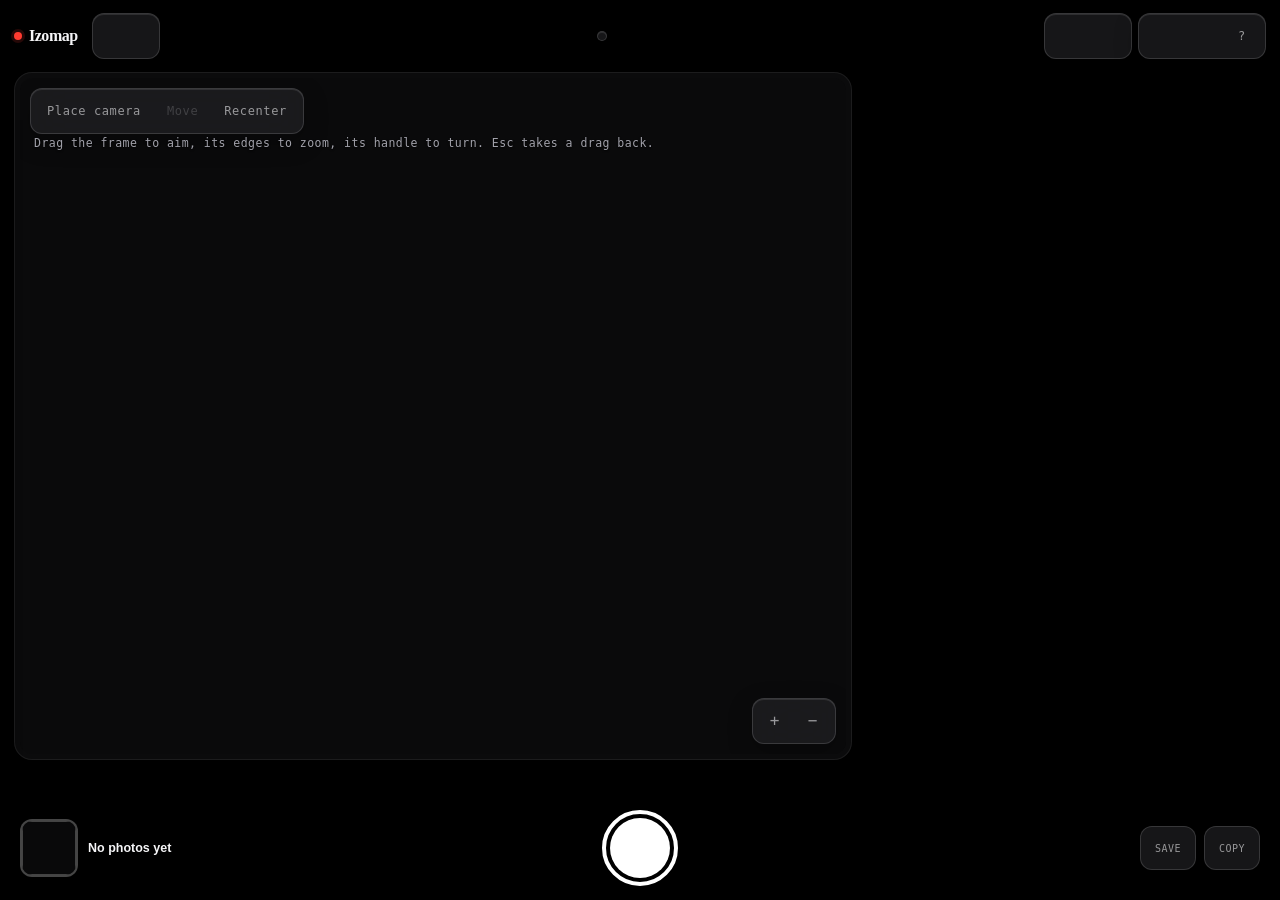
==== commit 91df5a72: "Put every setting on the editor's bar, and give ratio and layout one screen The editor's bar now hol" ====
--- a/src/main/resources/editor/index.html
+++ b/src/main/resources/editor/index.html
@@ -51,6 +51,30 @@
 .pick .choicebtn{height:36px;border:0;background:transparent;color:var(--glass-ink);font-weight:600}
 .pick .choicebtn:hover{background:rgba(255,255,255,.06)}
 .quick{display:flex;align-items:center;gap:2px;padding:4px;margin:0 auto}
+.quick button b{font-weight:500;color:var(--glass-ink);text-transform:uppercase;letter-spacing:.06em}
+.quick button[aria-pressed=true] b{color:#1a1500}
+.quick button[aria-expanded=true]{box-shadow:inset 0 0 0 1px var(--yellow)}
+/* The filters as the site's front page has them: an island, each filter an icon, the chosen one named on yellow. */
+.filterisland{position:relative;display:flex;align-items:center;gap:2px;padding:5px;border-radius:var(--r);background:var(--sunk);overflow-x:auto;scrollbar-width:none}
+.filterisland .glide{position:absolute;top:5px;bottom:5px;left:0;width:0;border-radius:calc(var(--r) - 3px);background:var(--yellow);
+  transition:transform .42s cubic-bezier(.3,1.3,.5,1),width .42s cubic-bezier(.3,1.3,.5,1);pointer-events:none}
+.filterisland button{position:relative;display:inline-flex;align-items:center;height:38px;padding:0 10px;border:0;background:none;color:var(--dim);flex:none;transition:color .3s}
+.filterisland button:hover{color:var(--ink);background:none}
+.filterisland button[aria-pressed=true]{color:#1a1500}
+.filterisland button:disabled{opacity:.35}
+.filterisland svg{width:18px;height:18px;flex:none}
+.filterisland .label{max-width:0;opacity:0;overflow:hidden;white-space:nowrap;font:500 12px/1 var(--hud);letter-spacing:.05em;text-transform:uppercase;
+  transition:max-width .42s cubic-bezier(.2,.8,.2,1),opacity .25s,margin .42s}
+.filterisland button[aria-pressed=true] .label{max-width:var(--w,120px);opacity:1;margin-left:8px}
+.slotpick.izpop.wide{width:min(520px,calc(100vw - 16px))}
+.presets{display:grid;gap:6px;margin-top:8px}
+.preset{display:grid;grid-template-columns:auto 1fr auto;align-items:center;gap:2px 10px;text-align:left;padding:8px 10px}
+.preset b{font-size:13px}
+.preset small{grid-column:1/3;color:var(--dim);font-size:12px}
+.preset code{grid-row:1/3;grid-column:3;font:12px var(--hud);color:var(--dim)}
+.preset.on{border-color:var(--accent);background:var(--accent-soft)}
+.depth{display:flex;justify-content:space-between;gap:8px;margin:2px 2px 6px;font:11.5px var(--hud);color:var(--dim)}
+.depth b{color:var(--ink);font-weight:600}
 .right{display:flex;align-items:center;gap:6px}
 .right .glass{display:flex;padding:4px;gap:2px}
 
@@ -108,7 +132,8 @@
 /* the side: the viewfinder held in place at the top, the dials and the look under it */
 .side{min-height:0;overflow-y:auto;scrollbar-width:thin;display:flex;flex-direction:column;gap:12px}
 .finder{position:sticky;top:0;z-index:5;flex:none;padding-bottom:2px;background:#000}
-.stage{position:relative;border-radius:var(--r);overflow:hidden;background:conic-gradient(#1d1d20 25%,#141416 0 50%,#1d1d20 0 75%,#141416 0) 0 0/22px 22px}
+/* A tall photo is held to a part of the window's height and narrowed to its ratio, so the settings keep their room. */
+.stage{--ar:1.7778;width:min(100%,calc(42vh * var(--ar)));margin:0 auto;position:relative;border-radius:var(--r);overflow:hidden;background:conic-gradient(#1d1d20 25%,#141416 0 50%,#1d1d20 0 75%,#141416 0) 0 0/22px 22px}
 .stage img{display:block;width:100%;height:100%;object-fit:contain;image-rendering:pixelated;transition:opacity .3s,filter .3s}
 .stage img:not([src]){visibility:hidden}
 .stage.loading img{opacity:.6;filter:saturate(.6)}
@@ -120,6 +145,7 @@
   text-transform:uppercase;color:#fff;text-shadow:0 1px 3px rgba(0,0,0,.8);pointer-events:none}
 .hud.top{top:12px}.hud.foot{bottom:12px}
 .hud span{opacity:.75}.hud b{font-weight:500;margin-left:6px;color:var(--yellow)}
+#panel{display:grid;gap:12px}
 .card{padding:12px 14px}
 .card > header{display:flex;align-items:center;gap:8px;margin-bottom:6px}
 .dial{display:grid;grid-template-columns:70px minmax(0,1fr) 64px;align-items:center;gap:10px;margin:4px 0}
@@ -261,13 +287,7 @@
     <span class="brand"><i></i>Izomap</span>
     <div class="pick glass"><span class="who" id="who"></span><span id="worldpick"></span><span id="campick"></span>
       <button type="button" id="rename" title="Rename the camera" aria-label="Rename the camera"></button></div>
-    <div class="quick glass" role="toolbar" aria-label="Quick settings">
-      <button type="button" id="q-ratio" title="Aspect ratio: a click goes to the next">16:9</button>
-      <button type="button" id="q-fog" aria-pressed="false" title="Fog"><svg viewBox="0 0 24 24" fill="none" stroke="currentColor" stroke-width="1.8" stroke-linecap="round" aria-hidden="true"><path d="M4 9h11M7 13h13M3 17h12"/><path d="M15 9a3.5 3.5 0 1 1 3.2 3.5"/></svg><span class="word">Fog</span></button>
-      <button type="button" id="q-bodies" aria-pressed="false" title="Sun, moon and stars"><svg viewBox="0 0 24 24" fill="none" stroke="currentColor" stroke-width="1.8" stroke-linecap="round" aria-hidden="true"><circle cx="12" cy="12" r="3.8"/><path d="M12 2.8v2.4M12 18.8v2.4M2.8 12h2.4M18.8 12h2.4M5.5 5.5l1.7 1.7M16.8 16.8l1.7 1.7M5.5 18.5l1.7-1.7M16.8 7.2l1.7-1.7"/></svg><span class="word">Sun</span></button>
-      <button type="button" id="q-focus" aria-pressed="false" title="Depth of field"><svg viewBox="0 0 24 24" fill="none" stroke="currentColor" stroke-width="1.8" stroke-linecap="round" stroke-linejoin="round" aria-hidden="true"><circle cx="12" cy="12" r="8.5"/><path d="M12 3.5 15.5 9M20.5 12l-6.2.2M16.3 19.3 13 14M7.7 19.3 9.5 13M3.5 12l6 .8M7.7 4.7 11 10"/></svg><span class="word">Focus</span></button>
-      <button type="button" id="q-thirds" aria-pressed="false" title="Rule of thirds (T)"></button>
-    </div>
+    <div class="quick glass" role="toolbar" aria-label="Quick settings" id="quick"></div>
     <div class="right">
       <div class="glass"><button type="button" id="undo" title="Undo (Ctrl+Z)" aria-label="Undo" disabled></button><button type="button" id="redo" title="Redo (Ctrl+Shift+Z)" aria-label="Redo" disabled></button></div>
       <div class="glass"><button type="button" id="opensettings" title="The server's settings" aria-label="Settings" hidden></button>
@@ -318,14 +338,14 @@
 </div>
 
 <div class="sheet" id="gallery" aria-hidden="true">
-  <header><b>Photos</b><span class="note" id="photocount"></span><span class="grow"></span><button type="button" class="iconbtn" id="closegallery" aria-label="Close"></button></header>
+  <header><b>Photos</b><span class="note" id="photocount"></span><span class="grow"></span><button type="button" class="iconbtn" id="closegallery" aria-label="Close" title="Close the photos (Esc)"></button></header>
   <div class="list" id="photolist"></div>
 </div>
 <div class="sheet" id="settings" aria-hidden="true">
-  <header><b>Server settings</b><span class="note">config.yml</span><span class="grow"></span><button type="button" class="iconbtn" id="closesettings" aria-label="Close"></button></header>
+  <header><b>Server settings</b><span class="note">config.yml</span><span class="grow"></span><button type="button" class="iconbtn" id="closesettings" aria-label="Close" title="Close the settings (Esc); what waits is kept"></button></header>
   <input class="find" id="settingsfind" type="search" placeholder="Find a setting" aria-label="Find a setting">
   <div class="list" id="settinglist"></div>
-  <div class="pending" id="pending" hidden><span id="pendingcount"></span><span class="grow"></span><button type="button" class="quiet" id="discard">Discard</button><button type="button" class="primary" id="apply">Apply changes</button></div>
+  <div class="pending" id="pending" hidden><span id="pendingcount"></span><span class="grow"></span><button type="button" class="quiet" id="discard" title="Forget the changes that wait">Discard</button><button type="button" class="primary" id="apply" title="Write the changes into config.yml and reload the plugin">Apply changes</button></div>
 </div>
 
 <script src="kit/ui/base.js"></script>
@@ -343,7 +363,7 @@
 const tunneled = relay.linked() || (!location.hash && !!sessionStorage.getItem('izomap-relay'));
 const key = tunneled ? '' : (location.hash || '').slice(1) || sessionStorage.getItem('izomap-editor') || '';
 if (!tunneled && location.hash) { sessionStorage.setItem('izomap-editor', key); history.replaceState(null, '', location.pathname); }
-for (const [id, glyph] of [['rename', 'pencil'], ['q-thirds', 'grid'], ['undo', 'undo'], ['redo', 'redo'], ['opensettings', 'settings'],
+for (const [id, glyph] of [['rename', 'pencil'], ['undo', 'undo'], ['redo', 'redo'], ['opensettings', 'settings'],
   ['saveicon', 'save'], ['copyicon', 'copy'], ['closegallery', 'close'], ['closesettings', 'close']]) $(id).innerHTML = ico(glyph);
 /** A dropdown row drawn rather than written: a frame round its own name. */
 kit.drawn = drawn => drawn;
@@ -771,7 +791,7 @@
 const sliderOf = zoom => Math.log2(zoom);
 const named = (list, id) => ((options[list] || []).find(o => o.id === id) || {name: id}).name;
 const shot = {};
-const shotOf = c => shot[c.id] || (shot[c.id] = {grid: ((options.grids[c.ratio] || [])[0] || {}).id || ''});
+const shotOf = c => ({grid: c.layout || ((options.grids[c.ratio] || [])[0] || {}).id || ''});
 
 function cameraPicker() {
   $('campick').innerHTML = cameras.length
@@ -828,7 +848,7 @@
       ${dial('pitch', 'Tilt', -10, 90, 1, c.pitch, FIELDS.pitch.show)}
       ${dial('zoom', 'Zoom', -4.3, 4, 0.05, sliderOf(c.zoom), FIELDS.zoom.show)}
     </section>
-    <section class="card glass"><header><span class="caps">Look</span></header><div class="rows" id="rows"></div></section>`;
+    `;
   wireDials(p);
   $('reset').onclick = () => run(`cameras/${selected.id}/reset`, 'resetting the aim');
   refresh();
@@ -844,26 +864,16 @@
   };
   set('yaw', ((c.yaw + 540) % 360) - 180); set('pitch', c.pitch); set('zoom', sliderOf(c.zoom));
   $('thirds').hidden = !c.thirds;
-  $('stage').style.aspectRatio = c.ratio.replace(':', ' / ');
+  const [rw, rh] = c.ratio.split(':').map(Number);
+  $('stage').style.aspectRatio = `${rw} / ${rh}`;
+  $('stage').style.setProperty('--ar', String(rw / rh));
   $('h-style').textContent = named('styles', c.style); $('h-sky').textContent = named('skies', c.sky); $('h-filter').textContent = named('filters', c.filter);
   $('h-blocks').textContent = `${Math.round(c.blocks)} blocks`; $('h-zoom').textContent = `${c.zoom.toFixed(2)}x`; $('h-tilt').textContent = `${Math.round(c.pitch)}°`;
-  $('q-ratio').textContent = c.ratio;
-  $('q-fog').setAttribute('aria-pressed', String(c.fog)); $('q-bodies').setAttribute('aria-pressed', String(c.bodies));
-  $('q-focus').setAttribute('aria-pressed', String(c.focus)); $('q-thirds').setAttribute('aria-pressed', String(c.thirds));
-  $('q-fog').disabled = !options.may.fog && !c.fog; $('q-bodies').disabled = !options.may.bodies && !c.bodies; $('q-focus').disabled = !options.may.focus && !c.focus;
-  rows(); modes();
-}
-$('q-ratio').onclick = () => {
-  const allowed = options.ratios.filter(r => r.allowed), i = allowed.findIndex(r => r.id === selected.ratio);
-  if (allowed.length) change({ratio: allowed[(i + 1) % allowed.length].id}, 'changing the ratio');
-};
-$('q-fog').onclick = () => change({fog: !selected.fog}, 'fog');
-$('q-bodies').onclick = () => change({bodies: !selected.bodies}, 'the sun, moon and stars');
-$('q-focus').onclick = () => change({focus: !selected.focus}, 'depth of field');
-$('q-thirds').onclick = () => change({thirds: !selected.thirds}, 'the rule of thirds');
-
+  bar(); modes();
+}
 /* --- the modes along the foot: a kind of shot, from where the camera is aimed --- */
-const MODES = [['top', 'Top'], ['photo', 'Photo'], ['portrait', 'Portrait'], ['square', 'Square']];
+const MODES = [['top', 'Top', 'Straight down: a map of the place'], ['photo', 'Photo', '16:9 at the default tilt'],
+  ['portrait', 'Portrait', '3:4, nearly level, the frame standing on the ground at the spot aimed at: a building\'s portrait'], ['square', 'Square', '1:1']];
 function modeNow(c) {
   if (c.pitch >= 89) return 'top';
   if (c.ratio === '1:1') return 'square';
@@ -873,7 +883,7 @@
 function modes() {
   const track = $('modetrack');
   if (!track.children.length) {
-    track.innerHTML = MODES.map(([id, label]) => `<button type="button" data-mode="${id}">${label}</button>`).join('');
+    track.innerHTML = MODES.map(([id, label, tip]) => `<button type="button" data-mode="${id}" title="${esc(tip)}">${label}</button>`).join('');
     for (const b of track.children) b.onclick = () => run(`cameras/${selected.id}/mode`, `${b.textContent.toLowerCase()} mode`, {mode: b.dataset.mode});
   }
   const now = modeNow(selected);
@@ -882,49 +892,72 @@
   if (at) track.style.transform = `translateX(${-(at.offsetLeft + at.offsetWidth / 2)}px)`;
 }
 
-/* --- the look: every other setting as a row, each opening a box beside the side --- */
+/* --- the bar along the top: every setting with its value; a click does the quick thing, a right-click opens it --- */
 const sunMatters = () => options.sunShadow || (options.sunDrawn && selected.bodies);
-const LOOKS = [
-  {id: 'style', label: 'Style', value: c => named('styles', c.style), box: c => listBox('styles', 'style', c.style, 'Style')},
-  {id: 'filter', label: 'Color', value: c => named('filters', c.filter), box: c => listBox('filters', 'filter', c.filter, 'Color filter')},
-  {id: 'sky', label: 'Sky', value: c => named('skies', c.sky), box: c => listBox('skies', 'sky', c.sky, 'Sky')},
-  {id: 'ratio', label: 'Ratio', value: c => c.ratio, box: c => listBox('ratios', 'ratio', c.ratio, 'Aspect ratio')},
-  {id: 'sun', label: 'Sun', value: c => (c.bodies ? 'Sun, moon, stars' : 'Plain sky') + (sunMatters() ? `, ${Math.round(c.sunPitch)}° up` : ''), on: c => c.bodies, box: sunBox},
-  {id: 'fog', label: 'Fog', value: c => c.fog ? `${Math.round(c.fogStart)} to ${Math.round(c.fogEnd)}` : 'Off', on: c => c.fog, box: fogBox},
-  {id: 'focus', label: 'Depth of field', value: c => c.focus ? `${Math.round(c.focusDistance)} blocks` : 'Off', on: c => c.focus, box: focusBox},
+const ICON = {
+  fog: '<path d="M4 9h11M7 13h13M3 17h12"/><path d="M15 9a3.5 3.5 0 1 1 3.2 3.5"/>',
+  sun: '<circle cx="12" cy="12" r="3.8"/><path d="M12 2.8v2.4M12 18.8v2.4M2.8 12h2.4M18.8 12h2.4M5.5 5.5l1.7 1.7M16.8 16.8l1.7 1.7M5.5 18.5l1.7-1.7M16.8 7.2l1.7-1.7"/>',
+  focus: '<circle cx="12" cy="12" r="8.5"/><path d="M12 3.5 15.5 9M20.5 12l-6.2.2M16.3 19.3 13 14M7.7 19.3 9.5 13M3.5 12l6 .8M7.7 4.7 11 10"/>',
+  style: '<path d="M4 20l4-1 11-11-3-3L5 16z"/><path d="M14 6l3 3"/>',
+  sky: '<path d="M7 18h10a4 4 0 0 0 .5-8 6 6 0 0 0-11.4 1.5A3.3 3.3 0 0 0 7 18z"/>',
+};
+/** The filters' glyphs, the site's front page's own, by filter id; one of the server's own gets the plain one. */
+const FILTER_ICONS = {
+  original: '<circle cx="12" cy="12" r="8.5"/><circle cx="12" cy="12" r="3.5"/>',
+  warm: '<circle cx="12" cy="12" r="4"/><path d="M12 2.5v2M12 19.5v2M4.6 4.6 6 6M18 18l1.4 1.4M2.5 12h2M19.5 12h2M4.6 19.4 6 18M18 6l1.4-1.4"/>',
+  cool: '<path d="M12 2.5v19M3.8 7.2l16.4 9.6M3.8 16.8l16.4-9.6"/><path d="m9.5 4 2.5 2 2.5-2M9.5 20l2.5-2 2.5 2"/>',
+  vivid: '<path d="M12 3c3.5 4.2 6 7.4 6 10.5a6 6 0 0 1-12 0C6 10.4 8.5 7.2 12 3z"/><path d="M9.5 14a2.5 2.5 0 0 0 2.5 2.5"/>',
+  sepia: '<path d="M7 3h10M7 21h10M8 3c0 4 8 5 8 9s-8 5-8 9M16 3c0 4-8 5-8 9"/>',
+  grayscale: '<circle cx="12" cy="12" r="8.5"/><path d="M12 3.5a8.5 8.5 0 0 1 0 17z" fill="currentColor"/>',
+  noir: '<path d="M19.5 14.5A8 8 0 1 1 9.5 4.5a6.5 6.5 0 0 0 10 10z"/>',
+};
+const glyph = path => `<svg viewBox="0 0 24 24" fill="none" stroke="currentColor" stroke-width="1.8" stroke-linecap="round" stroke-linejoin="round" aria-hidden="true">${path}</svg>`;
+/** The next of a list's choices this player may use, round to the first. */
+function nextOf(list, current) {
+  const allowed = options[list].filter(o => o.allowed), i = allowed.findIndex(o => o.id === current);
+  return allowed.length ? allowed[(i + 1) % allowed.length].id : current;
+}
+const BAR = [
+  {id: 'ratio', label: c => `<b>${c.ratio}</b> ${esc(c.layout || '')}`, tip: 'Ratio and layout: a click goes to the next ratio, a right-click opens both lists',
+    click: c => change({ratio: nextOf('ratios', c.ratio)}, 'the ratio'), box: ratioBox},
+  {id: 'style', label: c => `${glyph(ICON.style)}<b>${esc(named('styles', c.style))}</b>`, tip: 'Style: a click goes to the next, a right-click lists them',
+    click: c => change({style: nextOf('styles', c.style)}, 'the style'), box: c => listBox('styles', 'style', c.style, 'Style')},
+  {id: 'filter', label: c => `${glyph(FILTER_ICONS[c.filter.toLowerCase()] || FILTER_ICONS.original)}<b>${esc(named('filters', c.filter))}</b>`,
+    tip: 'Color: a click goes to the next filter, a right-click shows them all', click: c => change({filter: nextOf('filters', c.filter)}, 'the color'), box: filterBox, wide: true},
+  {id: 'sky', label: c => `${glyph(ICON.sky)}<b>${esc(named('skies', c.sky))}</b>`, tip: 'Sky: a click goes to the next, a right-click lists them',
+    click: c => change({sky: nextOf('skies', c.sky)}, 'the sky'), box: c => listBox('skies', 'sky', c.sky, 'Sky')},
+  {id: 'fog', label: () => `${glyph(ICON.fog)}<b>Fog</b>`, on: c => c.fog, may: c => options.may.fog || c.fog,
+    tip: 'Fog: a click turns it on or off, a right-click sets how far it begins and ends', click: c => change({fog: !c.fog}, 'fog'), box: fogBox},
+  {id: 'sun', label: () => `${glyph(ICON.sun)}<b>Sun</b>`, on: c => c.bodies, may: c => options.may.bodies || c.bodies,
+    tip: 'Sun, moon and stars: a click shows or hides them, a right-click sets where the sun stands', click: c => change({bodies: !c.bodies}, 'the sun, moon and stars'), box: sunBox},
+  {id: 'focus', label: () => `${glyph(ICON.focus)}<b>Focus</b>`, on: c => c.focus, may: c => options.may.focus || c.focus,
+    tip: 'Depth of field: a click turns it on or off, a right-click sets what is sharp', click: c => change({focus: !c.focus}, 'depth of field'), box: focusBox},
+  {id: 'thirds', label: () => ico('grid'), on: c => c.thirds, tip: 'Rule of thirds over the viewfinder (T)', click: c => change({thirds: !c.thirds}, 'the rule of thirds')},
 ];
 let openLook = null;
-function rows() {
-  const root = $('rows');
-  if (!root) return;
+function bar() {
+  const root = $('quick');
   if (!root.children.length) {
-    root.innerHTML = LOOKS.map(l => `<button type="button" class="row" data-look="${l.id}" aria-haspopup="true" aria-expanded="false"><span>${l.label}</span><b></b><i class="chev"></i></button>`).join('');
-    for (const b of root.children) b.onclick = () => openBox(b.dataset.look, b);
-  }
-  for (const l of LOOKS) {
-    const b = root.querySelector(`[data-look="${l.id}"]`);
-    b.querySelector('b').textContent = l.value(selected);
-    b.classList.toggle('on', !!(l.on && l.on(selected)));
+    root.innerHTML = BAR.map(b => `<button type="button" data-bar="${b.id}" title="${esc(b.tip)}"${b.box ? ' aria-haspopup="true" aria-expanded="false"' : ''}></button>`).join('');
+    for (const el of root.children) {
+      const item = BAR.find(b => b.id === el.dataset.bar);
+      el.onclick = () => selected && item.click(selected);
+      if (item.box) el.oncontextmenu = e => { e.preventDefault(); if (selected) openBox(item, el); };
+    }
+  }
+  for (const item of BAR) {
+    const el = root.querySelector(`[data-bar="${item.id}"]`);
+    el.innerHTML = item.label(selected);
+    if (item.on) el.setAttribute('aria-pressed', String(!!item.on(selected)));
+    if (item.may) el.disabled = !item.may(selected);
   }
   if (openLook) drawBox();
 }
-function besideRow(row) {
-  return row.besideAnchor || (row.besideAnchor = {
-    isConnected: true,
-    contains: node => row.contains(node),
-    getBoundingClientRect() {
-      const at = row.getBoundingClientRect(), side = document.querySelector('.side').getBoundingClientRect();
-      if (innerWidth <= 980) return at;
-      return {left: side.left - 10, right: side.left - 10, top: at.top - 4, bottom: at.top - 4, width: 0, height: 0};
-    },
-  });
-}
-function openBox(id, row) {
-  const look = LOOKS.find(l => l.id === id);
-  const box = floatBox(besideRow(row), 'izpop', '', true, () => { openLook = null; row.setAttribute('aria-expanded', 'false'); });
+function openBox(item, anchor) {
+  const box = floatBox(anchor, 'izpop' + (item.wide ? ' wide' : ''), '', false, () => { openLook = null; anchor.setAttribute('aria-expanded', 'false'); });
   if (!box.isConnected) return;
-  row.setAttribute('aria-expanded', 'true');
-  openLook = {look, box};
+  anchor.setAttribute('aria-expanded', 'true');
+  openLook = {look: item, box};
   drawBox();
 }
 /** Draws the open box again only when what it says has changed: drawn under a press, it would swallow the click. */
@@ -939,12 +972,36 @@
   wireChoices(box); wireSwitches(box); wireDials(box);
   for (const b of box.querySelectorAll('[data-set]')) b.onclick = () => change(JSON.parse(b.dataset.set), b.dataset.what || 'a suggestion');
   for (const s of box.querySelectorAll('.switch input[data-toggle]')) s.onchange = () => change({[s.dataset.toggle]: s.checked}, s.dataset.toggle);
+  const island = box.querySelector('.filterisland');
+  if (island) {
+    for (const label of island.querySelectorAll('.label')) label.style.setProperty('--w', `${label.scrollWidth}px`);
+    // Measured again once the chosen name has opened, which the button is only then as wide as.
+    const on = island.querySelector('[aria-pressed=true]'), glide = island.querySelector('.glide');
+    const place = () => { if (on && on.isConnected) { glide.style.width = `${on.offsetWidth}px`; glide.style.transform = `translateX(${on.offsetLeft - 5}px)`; } };
+    requestAnimationFrame(place);
+    if (on) on.querySelector('.label').addEventListener('transitionend', place);
+    setTimeout(place, 480);
+  }
   box.scrollTop = scroll;
+}
+/** Every filter as an island, the chosen one named; one this player may not use is shown, shut. */
+function filterBox(c) {
+  return '<h4>Color</h4><div class="filterisland"><span class="glide" aria-hidden="true"></span>' + options.filters.map(f =>
+    `<button type="button" aria-pressed="${f.id === c.filter}" title="${esc(f.name)}${f.allowed ? '' : ': you do not have the permission for this'}" ${f.allowed ? setAttr({filter: f.id}, 'the color') : 'disabled'}>`
+    + `${glyph(FILTER_ICONS[f.id.toLowerCase()] || FILTER_ICONS.original)}<span class="label">${esc(f.name)}</span></button>`).join('') + '</div>';
+}
+/** The ratios, then the layouts of the one chosen: how the photo is cut, and how many maps it spans. */
+function ratioBox(c) {
+  const grids = options.grids[c.ratio] || [];
+  return listBox('ratios', 'ratio', c.ratio, 'Ratio') + '<h4 style="margin-top:12px">Layout</h4><div class="opts">' + grids.map(g =>
+    `<button type="button" class="opt${g.id === c.layout ? ' on' : ''}" ${setAttr({layout: g.id}, 'the layout')} title="${g.maps} maps, ${g.width}x${g.height} pixels">`
+    + `<span>${g.id}</span><span class="lock">${g.maps} maps, ${g.width}x${g.height}</span></button>`).join('') + '</div>'
+    + '<p class="hint">The bigger the layout, the more detail and the longer the photo takes.</p>';
 }
 const setAttr = (fields, what) => `data-set='${esc(JSON.stringify(fields))}'${what ? ` data-what="${esc(what)}"` : ''}`;
 function listBox(list, field, current, title) {
   return `<h4>${title}</h4><div class="opts">` + options[list].map(o =>
-    `<button type="button" class="opt${o.id === current ? ' on' : ''}" ${o.allowed ? setAttr({[field]: o.id}, 'the ' + title.toLowerCase()) : 'disabled title="You do not have the permission for this"'}>`
+    `<button type="button" class="opt${o.id === current ? ' on' : ''}" ${o.allowed ? setAttr({[field]: o.id}, 'the ' + title.toLowerCase()) + ` title="${esc(title)}: ${esc(o.name)}"` : 'disabled title="You do not have the permission for this"'}>`
     + `<span>${esc(o.name)}</span>${o.allowed ? '' : '<span class="lock">locked</span>'}</button>`).join('') + '</div>';
 }
 function toggleLine(field, label, on, allowed) {
@@ -960,17 +1017,28 @@
   } else html += '<p class="hint">With no shadows on this server and no sun in the sky, where the sun stands changes nothing.</p>';
   return html;
 }
+/** How far this frame sees, read off the viewfinder: the nearest ground, where most of it is, the furthest. */
 function depthHint(c) {
   const d = c.suggest.depth;
-  return d ? `<p class="hint">In this frame the ground lies ${d.near} to ${d.far} blocks away, most of it around ${d.median} (${d.sky}% sky).</p>`
+  return d ? `<div class="depth"><span>nearest <b>${d.near}</b></span><span>most <b>${d.median}</b></span><span>furthest <b>${d.far}</b></span></div>`
     : '<p class="hint">The viewfinder has not said yet how far this frame sees.</p>';
 }
+const FOG = {
+  haze: ['Haze', 'Only the distance softens; even the far edge keeps its shapes.'],
+  soft: ['Soft', 'The back half fades: what lies far off turns pale but stays.'],
+  thick: ['Thick', 'All but the foreground fades into the sky.'],
+};
 function fogBox(c) {
   let html = '<h4>Fog</h4>' + toggleLine('fog', 'On', c.fog, options.may.fog);
   if (c.sky === 'NONE') html += '<p class="hint">Fog takes the sky\'s color, and this sky is transparent: pick a sky for it to fade into.</p>';
   if (c.fog) {
-    html += dial('fogStart', 'Begins', 0, c.depthLimit, 8, c.fogStart) + dial('fogEnd', 'Full', 8, c.depthLimit, 8, c.fogEnd) + depthHint(c);
-    if (c.suggest.fog) html += `<div class="suggest"><button type="button" class="small" ${setAttr({fogStart: c.suggest.fog.start, fogEnd: c.suggest.fog.end}, 'the fog')}>Use ${c.suggest.fog.start} to ${c.suggest.fog.end}</button></div>`;
+    html += dial('fogStart', 'Begins at', 0, c.depthLimit, 8, c.fogStart) + dial('fogEnd', 'Thick at', 8, c.depthLimit, 8, c.fogEnd) + depthHint(c);
+    if (c.suggest.fog) html += '<div class="presets">' + c.suggest.fog.map(p => {
+      const [name, words] = FOG[p.id] || [p.id, ''], on = Math.round(c.fogStart) === p.start && Math.round(c.fogEnd) === p.end;
+      return `<button type="button" class="preset${on ? ' on' : ''}" ${setAttr({fogStart: p.start, fogEnd: p.end}, name.toLowerCase() + ' fog')} title="Fog from ${p.start} to ${p.end} blocks">`
+        + `<b>${name}</b><code>${p.start} to ${p.end}</code><small>${words}</small></button>`;
+    }).join('') + '</div>';
+    else html += '<p class="hint">This frame sees its ground at nearly one distance, so fog would veil all of it evenly; it shows best looking towards the horizon.</p>';
   }
   return html;
 }
@@ -988,7 +1056,7 @@
 }
 
 /* --- changes, each remembered as what the camera was before and after it --- */
-const KEPT = ['name', 'x', 'y', 'z', 'yaw', 'pitch', 'zoom', 'ratio', 'filter', 'style', 'sky', 'bodies', 'fog', 'fogStart', 'fogEnd',
+const KEPT = ['name', 'x', 'y', 'z', 'yaw', 'pitch', 'zoom', 'ratio', 'layout', 'filter', 'style', 'sky', 'bodies', 'fog', 'fogStart', 'fogEnd',
   'focus', 'focusDistance', 'sunYaw', 'sunPitch', 'thirds', 'aimY'];
 function difference(before, after) {
   const was = {}, now = {};
@@ -1067,7 +1135,7 @@
   if (!grids.find(g => g.id === s.grid)) s.grid = (grids[0] || {}).id || '';
   $('gridfield').innerHTML = select('grid', grids.map(g => [g.id, g.id, `${g.width}x${g.height}`]), s.grid);
   wireChoices($('gridfield'));
-  $('grid').onchange = () => { s.grid = $('grid').value; };
+  $('grid').onchange = () => change({layout: $('grid').value}, 'the layout');
   $('saveshot').disabled = $('copyshot').disabled = !options.may.export;
   $('saveshot').title = options.may.export ? 'Shoot it at full size and save it as a PNG' : 'Saving takes the izomap.export permission';
   $('copyshot').title = options.may.export ? 'Shoot it at full size and copy the picture' : 'Copying takes the izomap.export permission';
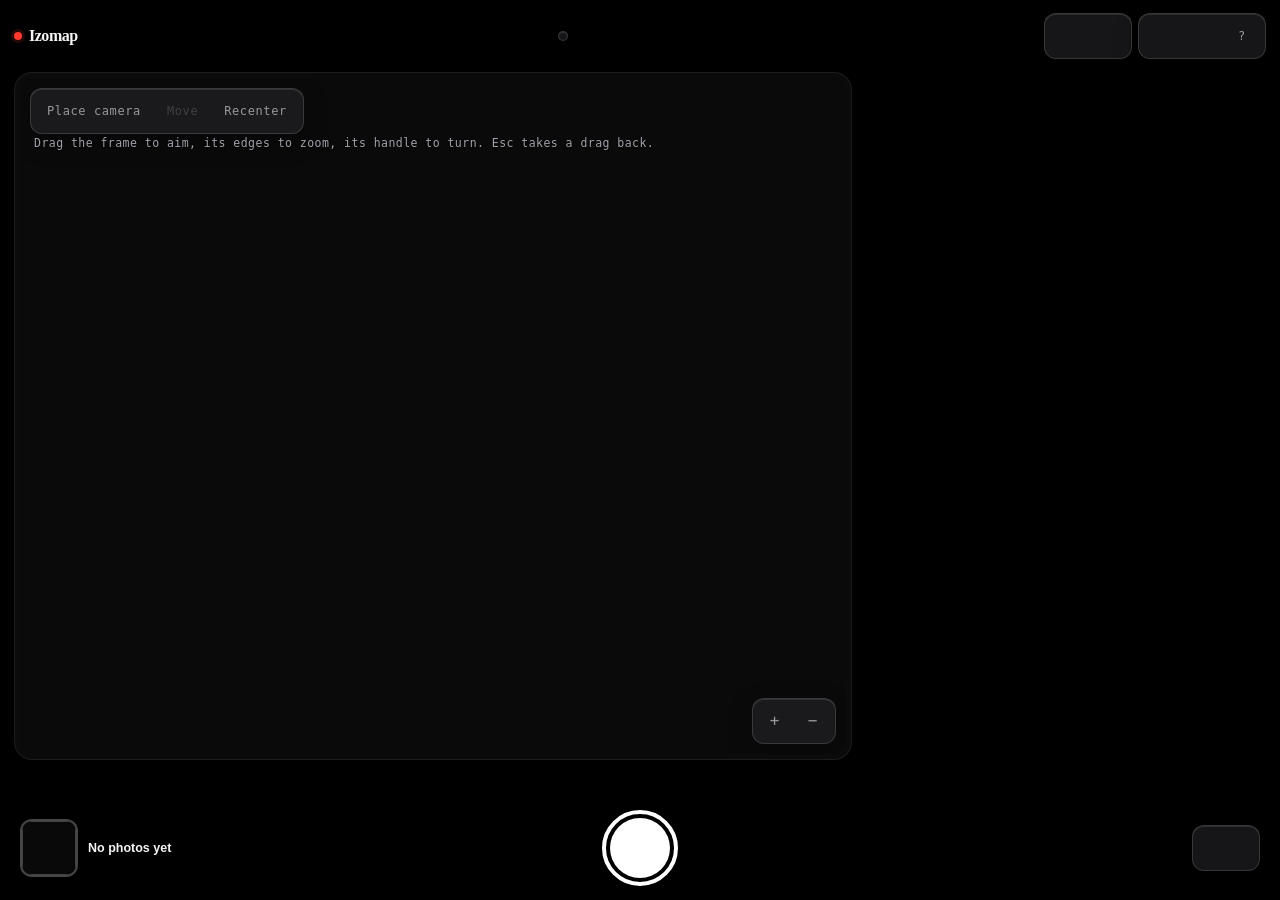
==== commit a46eb9b5: "Give the editor's bar icons, and its camera the foot The bar along the top is icons now, a setting t" ====
--- a/src/main/resources/editor/index.html
+++ b/src/main/resources/editor/index.html
@@ -51,8 +51,13 @@
 .pick .choicebtn{height:36px;border:0;background:transparent;color:var(--glass-ink);font-weight:600}
 .pick .choicebtn:hover{background:rgba(255,255,255,.06)}
 .quick{display:flex;align-items:center;gap:2px;padding:4px;margin:0 auto}
-.quick button b{font-weight:500;color:var(--glass-ink);text-transform:uppercase;letter-spacing:.06em}
-.quick button[aria-pressed=true] b{color:#1a1500}
+/* Icons only; a setting that is on says its name, opening as the site's island does. */
+.quick button b{max-width:0;opacity:0;overflow:hidden;white-space:nowrap;font-weight:500;text-transform:uppercase;letter-spacing:.06em;
+  transition:max-width .42s cubic-bezier(.2,.8,.2,1),opacity .25s,margin .42s}
+.quick button svg + b{margin-left:0}
+.quick button[aria-pressed=true] b{max-width:90px;opacity:1;margin-left:2px;color:#1a1500}
+.quick button[data-bar=ratio] b{max-width:none;opacity:1;color:var(--glass-ink)}
+.quick button.shut{opacity:.35}
 .quick button[aria-expanded=true]{box-shadow:inset 0 0 0 1px var(--yellow)}
 /* The filters as the site's front page has them: an island, each filter an icon, the chosen one named on yellow. */
 .filterisland{position:relative;display:flex;align-items:center;gap:2px;padding:5px;border-radius:var(--r);background:var(--sunk);overflow-x:auto;scrollbar-width:none}
@@ -146,6 +151,11 @@
 .hud.top{top:12px}.hud.foot{bottom:12px}
 .hud span{opacity:.75}.hud b{font-weight:500;margin-left:6px;color:var(--yellow)}
 #panel{display:grid;gap:12px}
+.layouts{display:grid;grid-template-columns:repeat(auto-fill,minmax(80px,1fr));gap:6px}
+.layouts .layout{display:grid;justify-items:start;gap:2px;padding:8px 10px;text-align:left;background:rgba(255,255,255,.04);border-color:var(--glass-line);color:var(--glass-ink)}
+.layouts .layout small{color:var(--glass-dim);font:11px var(--hud)}
+.layouts .layout.on{background:var(--yellow);border-color:var(--yellow);color:#1a1500}
+.layouts .layout.on small{color:#1a1500}
 .card{padding:12px 14px}
 .card > header{display:flex;align-items:center;gap:8px;margin-bottom:6px}
 .dial{display:grid;grid-template-columns:70px minmax(0,1fr) 64px;align-items:center;gap:10px;margin:4px 0}
@@ -202,9 +212,7 @@
 .shutter:active span{transform:scale(.88)}
 .shutter.busy span{background:#ff3b30;transform:scale(.55);border-radius:var(--r)}
 .shutter:disabled{opacity:.4}
-.outs{justify-self:end;display:flex;align-items:center;gap:8px}
-.outs .choice{min-width:132px}
-.outs .choicebtn{height:44px;background:var(--glass);border-color:var(--glass-line);color:var(--glass-ink)}
+.outs{justify-self:end;display:flex;align-items:center;gap:8px;min-width:0}
 .outs .gbtn{flex-direction:column;height:44px;min-width:56px;padding:4px 10px;gap:2px;border:1px solid var(--glass-line);background:var(--glass);font-size:10px;text-transform:uppercase}
 .outs .gbtn svg{width:16px;height:16px}
 .outs .gbtn:disabled{opacity:.35;cursor:default}
@@ -214,11 +222,13 @@
 @keyframes flash{0%{opacity:.8}100%{opacity:0}}
 
 /* the sheets: the camera's photos on the left, the server's settings on the right */
-.sheet{position:fixed;z-index:22;top:70px;bottom:150px;width:min(440px,calc(100vw - 48px));display:flex;flex-direction:column;
-  border-radius:calc(var(--r) + 6px);background:var(--raise);color:var(--ink);border:1px solid var(--line);box-shadow:0 30px 60px -20px #000a;
-  transition:transform .42s cubic-bezier(.2,.9,.2,1)}
-#gallery{left:20px;transform:translateX(-115%)}
-#settings{right:20px;width:min(580px,calc(100vw - 48px));transform:translateX(115%)}
+/* Laid over the screen, inside its bezel, so their edges are the screen's own. */
+.sheet{position:absolute;z-index:22;top:6px;bottom:6px;width:min(440px,calc(100% - 12px));display:flex;flex-direction:column;overflow:hidden;
+  border-radius:var(--r);background:var(--raise);color:var(--ink);border:1px solid var(--line);box-shadow:0 20px 50px -20px #000a;
+  opacity:0;pointer-events:none;transition:transform .42s cubic-bezier(.2,.9,.2,1),opacity .3s}
+#gallery{left:6px;transform:translateX(-24px)}
+#settings{right:6px;width:min(600px,calc(100% - 12px));transform:translateX(24px)}
+#gallery.open,#settings.open{opacity:1;pointer-events:auto}
 #gallery.open,#settings.open{transform:none}
 .sheet > header{display:flex;align-items:center;gap:8px;padding:14px 16px 10px}
 .sheet .list{overflow-y:auto;padding:0 16px 16px;display:grid;gap:14px;align-content:start;flex:1}
@@ -266,7 +276,7 @@
   .quick{margin:0}
   .top{flex-wrap:wrap}
   .outs .choice{min-width:96px}
-  .sheet{left:10px!important;right:10px!important;width:auto!important;top:10px;bottom:10px}
+  .sheet{left:6px!important;right:6px!important;width:auto!important}
 }
 @media (prefers-reduced-motion:reduce){#island,#island *,.modes .track,.sheet{transition:none!important;animation:none!important}}
 </style>
@@ -285,8 +295,6 @@
 <div class="app">
   <header class="top">
     <span class="brand"><i></i>Izomap</span>
-    <div class="pick glass"><span class="who" id="who"></span><span id="worldpick"></span><span id="campick"></span>
-      <button type="button" id="rename" title="Rename the camera" aria-label="Rename the camera"></button></div>
     <div class="quick glass" role="toolbar" aria-label="Quick settings" id="quick"></div>
     <div class="right">
       <div class="glass"><button type="button" id="undo" title="Undo (Ctrl+Z)" aria-label="Undo" disabled></button><button type="button" id="redo" title="Redo (Ctrl+Shift+Z)" aria-label="Redo" disabled></button></div>
@@ -311,6 +319,16 @@
       <div class="lcdtext" id="hint">Drag the frame to aim, its edges to zoom, its handle to turn. Esc takes a drag back.</div>
       <div id="zoomtip"></div>
     </div>
+<div class="sheet" id="gallery" aria-hidden="true">
+  <header><b>Photos</b><span class="note" id="photocount"></span><span class="grow"></span><button type="button" class="iconbtn" id="closegallery" aria-label="Close" title="Close the photos (Esc)"></button></header>
+  <div class="list" id="photolist"></div>
+</div>
+<div class="sheet" id="settings" aria-hidden="true">
+  <header><b>Server settings</b><span class="note">config.yml</span><span class="grow"></span><button type="button" class="iconbtn" id="closesettings" aria-label="Close" title="Close the settings (Esc); what waits is kept"></button></header>
+  <input class="find" id="settingsfind" type="search" placeholder="Find a setting" aria-label="Find a setting">
+  <div class="list" id="settinglist"></div>
+  <div class="pending" id="pending" hidden><span id="pendingcount"></span><span class="grow"></span><button type="button" class="quiet" id="discard" title="Forget the changes that wait">Discard</button><button type="button" class="primary" id="apply" title="Write the changes into config.yml and reload the plugin">Apply changes</button></div>
+</div>
   </section>
 
   <aside class="side">
@@ -329,23 +347,11 @@
       <button type="button" class="last" id="last" title="The camera's photos (G)"><img id="lastimg" alt=""><span><b id="lastname">No photos yet</b><small id="lastcount"></small></span></button>
       <button type="button" class="shutter" id="shutter" title="Take the photo, into the camera's list to hang in the game (Space)" aria-label="Take photo"><span></span></button>
       <div class="outs">
-        <span id="gridfield" title="How many maps the photo spans"></span>
-        <button type="button" class="gbtn" id="saveshot" title="Shoot it at full size and save it as a PNG"><span id="saveicon"></span>Save</button>
-        <button type="button" class="gbtn" id="copyshot" title="Shoot it at full size and copy the picture"><span id="copyicon"></span>Copy</button>
+        <div class="pick glass"><span class="who" id="who" title="Who the editor acts as, and the world it shows"></span><span id="worldpick"></span><span id="campick" title="The camera being set up"></span>
+          <button type="button" id="rename" title="Rename the camera; its photos follow it" aria-label="Rename the camera"></button></div>
       </div>
     </div>
   </footer>
-</div>
-
-<div class="sheet" id="gallery" aria-hidden="true">
-  <header><b>Photos</b><span class="note" id="photocount"></span><span class="grow"></span><button type="button" class="iconbtn" id="closegallery" aria-label="Close" title="Close the photos (Esc)"></button></header>
-  <div class="list" id="photolist"></div>
-</div>
-<div class="sheet" id="settings" aria-hidden="true">
-  <header><b>Server settings</b><span class="note">config.yml</span><span class="grow"></span><button type="button" class="iconbtn" id="closesettings" aria-label="Close" title="Close the settings (Esc); what waits is kept"></button></header>
-  <input class="find" id="settingsfind" type="search" placeholder="Find a setting" aria-label="Find a setting">
-  <div class="list" id="settinglist"></div>
-  <div class="pending" id="pending" hidden><span id="pendingcount"></span><span class="grow"></span><button type="button" class="quiet" id="discard" title="Forget the changes that wait">Discard</button><button type="button" class="primary" id="apply" title="Write the changes into config.yml and reload the plugin">Apply changes</button></div>
 </div>
 
 <script src="kit/ui/base.js"></script>
@@ -364,7 +370,7 @@
 const key = tunneled ? '' : (location.hash || '').slice(1) || sessionStorage.getItem('izomap-editor') || '';
 if (!tunneled && location.hash) { sessionStorage.setItem('izomap-editor', key); history.replaceState(null, '', location.pathname); }
 for (const [id, glyph] of [['rename', 'pencil'], ['undo', 'undo'], ['redo', 'redo'], ['opensettings', 'settings'],
-  ['saveicon', 'save'], ['copyicon', 'copy'], ['closegallery', 'close'], ['closesettings', 'close']]) $(id).innerHTML = ico(glyph);
+  ['closegallery', 'close'], ['closesettings', 'close']]) $(id).innerHTML = ico(glyph);
 /** A dropdown row drawn rather than written: a frame round its own name. */
 kit.drawn = drawn => drawn;
 
@@ -848,6 +854,7 @@
       ${dial('pitch', 'Tilt', -10, 90, 1, c.pitch, FIELDS.pitch.show)}
       ${dial('zoom', 'Zoom', -4.3, 4, 0.05, sliderOf(c.zoom), FIELDS.zoom.show)}
     </section>
+    <section class="card glass"><header><span class="caps">Layout</span></header><div class="layouts" id="layouts"></div><p class="hint" style="margin:8px 0 0;color:var(--glass-dim)">The more maps, the more detail, and the longer the photo takes.</p></section>
     `;
   wireDials(p);
   $('reset').onclick = () => run(`cameras/${selected.id}/reset`, 'resetting the aim');
@@ -869,7 +876,7 @@
   $('stage').style.setProperty('--ar', String(rw / rh));
   $('h-style').textContent = named('styles', c.style); $('h-sky').textContent = named('skies', c.sky); $('h-filter').textContent = named('filters', c.filter);
   $('h-blocks').textContent = `${Math.round(c.blocks)} blocks`; $('h-zoom').textContent = `${c.zoom.toFixed(2)}x`; $('h-tilt').textContent = `${Math.round(c.pitch)}°`;
-  bar(); modes();
+  bar(); modes(); layouts();
 }
 /* --- the modes along the foot: a kind of shot, from where the camera is aimed --- */
 const MODES = [['top', 'Top', 'Straight down: a map of the place'], ['photo', 'Photo', '16:9 at the default tilt'],
@@ -898,7 +905,7 @@
   fog: '<path d="M4 9h11M7 13h13M3 17h12"/><path d="M15 9a3.5 3.5 0 1 1 3.2 3.5"/>',
   sun: '<circle cx="12" cy="12" r="3.8"/><path d="M12 2.8v2.4M12 18.8v2.4M2.8 12h2.4M18.8 12h2.4M5.5 5.5l1.7 1.7M16.8 16.8l1.7 1.7M5.5 18.5l1.7-1.7M16.8 7.2l1.7-1.7"/>',
   focus: '<circle cx="12" cy="12" r="8.5"/><path d="M12 3.5 15.5 9M20.5 12l-6.2.2M16.3 19.3 13 14M7.7 19.3 9.5 13M3.5 12l6 .8M7.7 4.7 11 10"/>',
-  style: '<path d="M4 20l4-1 11-11-3-3L5 16z"/><path d="M14 6l3 3"/>',
+  style: '<path d="M12 3 20 7.5v9L12 21l-8-4.5v-9z"/><path d="M12 12 20 7.5M12 12v9M12 12 4 7.5"/>',
   sky: '<path d="M7 18h10a4 4 0 0 0 .5-8 6 6 0 0 0-11.4 1.5A3.3 3.3 0 0 0 7 18z"/>',
 };
 /** The filters' glyphs, the site's front page's own, by filter id; one of the server's own gets the plain one. */
@@ -918,13 +925,13 @@
   return allowed.length ? allowed[(i + 1) % allowed.length].id : current;
 }
 const BAR = [
-  {id: 'ratio', label: c => `<b>${c.ratio}</b> ${esc(c.layout || '')}`, tip: 'Ratio and layout: a click goes to the next ratio, a right-click opens both lists',
+  {id: 'ratio', label: c => `<b>${c.ratio}</b>`, tip: c => `Ratio, ${c.ratio}: a click goes to the next, a right-click lists them`,
     click: c => change({ratio: nextOf('ratios', c.ratio)}, 'the ratio'), box: ratioBox},
-  {id: 'style', label: c => `${glyph(ICON.style)}<b>${esc(named('styles', c.style))}</b>`, tip: 'Style: a click goes to the next, a right-click lists them',
+  {id: 'style', label: c => `${glyph(ICON.style)}<b>${esc(named('styles', c.style))}</b>`, tip: c => `Style, ${named('styles', c.style)}: a click goes to the next, a right-click lists them`,
     click: c => change({style: nextOf('styles', c.style)}, 'the style'), box: c => listBox('styles', 'style', c.style, 'Style')},
   {id: 'filter', label: c => `${glyph(FILTER_ICONS[c.filter.toLowerCase()] || FILTER_ICONS.original)}<b>${esc(named('filters', c.filter))}</b>`,
-    tip: 'Color: a click goes to the next filter, a right-click shows them all', click: c => change({filter: nextOf('filters', c.filter)}, 'the color'), box: filterBox, wide: true},
-  {id: 'sky', label: c => `${glyph(ICON.sky)}<b>${esc(named('skies', c.sky))}</b>`, tip: 'Sky: a click goes to the next, a right-click lists them',
+    tip: c => `Color, ${named('filters', c.filter)}: a click goes to the next filter, a right-click shows them all`, click: c => change({filter: nextOf('filters', c.filter)}, 'the color'), box: filterBox, wide: true},
+  {id: 'sky', label: c => `${glyph(ICON.sky)}<b>${esc(named('skies', c.sky))}</b>`, tip: c => `Sky, ${named('skies', c.sky)}: a click goes to the next, a right-click lists them`,
     click: c => change({sky: nextOf('skies', c.sky)}, 'the sky'), box: c => listBox('skies', 'sky', c.sky, 'Sky')},
   {id: 'fog', label: () => `${glyph(ICON.fog)}<b>Fog</b>`, on: c => c.fog, may: c => options.may.fog || c.fog,
     tip: 'Fog: a click turns it on or off, a right-click sets how far it begins and ends', click: c => change({fog: !c.fog}, 'fog'), box: fogBox},
@@ -938,18 +945,24 @@
 function bar() {
   const root = $('quick');
   if (!root.children.length) {
-    root.innerHTML = BAR.map(b => `<button type="button" data-bar="${b.id}" title="${esc(b.tip)}"${b.box ? ' aria-haspopup="true" aria-expanded="false"' : ''}></button>`).join('');
+    root.innerHTML = BAR.map(b => `<button type="button" data-bar="${b.id}"${b.box ? ' aria-haspopup="true" aria-expanded="false"' : ''}></button>`).join('');
     for (const el of root.children) {
       const item = BAR.find(b => b.id === el.dataset.bar);
-      el.onclick = () => selected && item.click(selected);
+      // Never disabled: a disabled button gets no right-click, and its box is where it says why it is shut.
+      el.onclick = () => {
+        if (!selected) return;
+        if (item.may && !item.may(selected)) return toast('bad', 'You do not have the permission for this', ['A right-click shows what it would set.']);
+        item.click(selected);
+      };
       if (item.box) el.oncontextmenu = e => { e.preventDefault(); if (selected) openBox(item, el); };
     }
   }
   for (const item of BAR) {
     const el = root.querySelector(`[data-bar="${item.id}"]`);
     el.innerHTML = item.label(selected);
+    el.title = typeof item.tip === 'function' ? item.tip(selected) : item.tip;
     if (item.on) el.setAttribute('aria-pressed', String(!!item.on(selected)));
-    if (item.may) el.disabled = !item.may(selected);
+    el.classList.toggle('shut', !!item.may && !item.may(selected));
   }
   if (openLook) drawBox();
 }
@@ -975,12 +988,15 @@
   const island = box.querySelector('.filterisland');
   if (island) {
     for (const label of island.querySelectorAll('.label')) label.style.setProperty('--w', `${label.scrollWidth}px`);
-    // Measured again once the chosen name has opened, which the button is only then as wide as.
+    // The yellow follows the chosen button's own box as its name opens, so it fits it to the pixel.
     const on = island.querySelector('[aria-pressed=true]'), glide = island.querySelector('.glide');
-    const place = () => { if (on && on.isConnected) { glide.style.width = `${on.offsetWidth}px`; glide.style.transform = `translateX(${on.offsetLeft - 5}px)`; } };
-    requestAnimationFrame(place);
-    if (on) on.querySelector('.label').addEventListener('transitionend', place);
-    setTimeout(place, 480);
+    const place = () => {
+      if (!on || !on.isConnected) return;
+      const at = on.getBoundingClientRect(), from = island.getBoundingClientRect();
+      glide.style.width = `${at.width}px`;
+      glide.style.transform = `translateX(${at.left - from.left + island.scrollLeft}px)`;
+    };
+    if (on) { place(); new ResizeObserver(place).observe(on); }
   }
   box.scrollTop = scroll;
 }
@@ -992,11 +1008,19 @@
 }
 /** The ratios, then the layouts of the one chosen: how the photo is cut, and how many maps it spans. */
 function ratioBox(c) {
+  return listBox('ratios', 'ratio', c.ratio, 'Ratio');
+}
+/** The layouts of the camera's ratio, in the side: how many maps the photo spans. */
+function layouts() {
+  const c = selected, root = $('layouts');
+  if (!c || !root) return;
   const grids = options.grids[c.ratio] || [];
-  return listBox('ratios', 'ratio', c.ratio, 'Ratio') + '<h4 style="margin-top:12px">Layout</h4><div class="opts">' + grids.map(g =>
-    `<button type="button" class="opt${g.id === c.layout ? ' on' : ''}" ${setAttr({layout: g.id}, 'the layout')} title="${g.maps} maps, ${g.width}x${g.height} pixels">`
-    + `<span>${g.id}</span><span class="lock">${g.maps} maps, ${g.width}x${g.height}</span></button>`).join('') + '</div>'
-    + '<p class="hint">The bigger the layout, the more detail and the longer the photo takes.</p>';
+  const html = grids.map(g => `<button type="button" class="layout${g.id === c.layout ? ' on' : ''}" data-layout="${g.id}" title="${g.maps} map${g.maps === 1 ? '' : 's'}, ${g.width}x${g.height} pixels">`
+    + `<b>${g.id}</b><small>${g.maps} map${g.maps === 1 ? '' : 's'}</small></button>`).join('');
+  if (root.dataset.drawn === html) return;
+  root.dataset.drawn = html;
+  root.innerHTML = html;
+  for (const b of root.children) b.onclick = () => change({layout: b.dataset.layout}, 'the layout');
 }
 const setAttr = (fields, what) => `data-set='${esc(JSON.stringify(fields))}'${what ? ` data-what="${esc(what)}"` : ''}`;
 function listBox(list, field, current, title) {
@@ -1127,31 +1151,12 @@
   finally { if (ticket === previewTicket) { $('stage').classList.remove('loading'); $('previewbusy').classList.remove('on'); } }
 }
 
-/* --- the foot: layout, the shutter, save and copy --- */
-function deck() {
-  const c = selected;
-  if (!c) return;
-  const s = shotOf(c), grids = options.grids[c.ratio] || [];
-  if (!grids.find(g => g.id === s.grid)) s.grid = (grids[0] || {}).id || '';
-  $('gridfield').innerHTML = select('grid', grids.map(g => [g.id, g.id, `${g.width}x${g.height}`]), s.grid);
-  wireChoices($('gridfield'));
-  $('grid').onchange = () => change({layout: $('grid').value}, 'the layout');
-  $('saveshot').disabled = $('copyshot').disabled = !options.may.export;
-  $('saveshot').title = options.may.export ? 'Shoot it at full size and save it as a PNG' : 'Saving takes the izomap.export permission';
-  $('copyshot').title = options.may.export ? 'Shoot it at full size and copy the picture' : 'Copying takes the izomap.export permission';
-}
+/* --- the foot: the last photo, the shutter, the camera --- */
+function deck() {}
 $('shutter').onclick = takePhoto;
-$('saveshot').onclick = () => { const s = shotOf(selected); saveImage(busy($('saveshot'), shootFile()), fileName(selected.name, s.grid)); };
-$('copyshot').onclick = () => copyImage(busy($('copyshot'), shootFile()));
 $('last').onclick = () => openSheet('gallery', true);
 $('closegallery').onclick = () => openSheet('gallery', false);
 function openSheet(id, open) { $(id).classList.toggle('open', open); $(id).setAttribute('aria-hidden', String(!open)); }
-function shootFile() {
-  const c = selected, s = shotOf(c);
-  const shooting = api(`cameras/${c.id}/export`, {method: 'POST', body: {grid: s.grid}, raw: true});
-  follow(c.id, `Shooting ${s.grid}`, shooting);
-  return shooting;
-}
 function busy(button, promise) {
   button.classList.add('busy');
   promise.finally(() => button.classList.remove('busy')).catch(() => {});
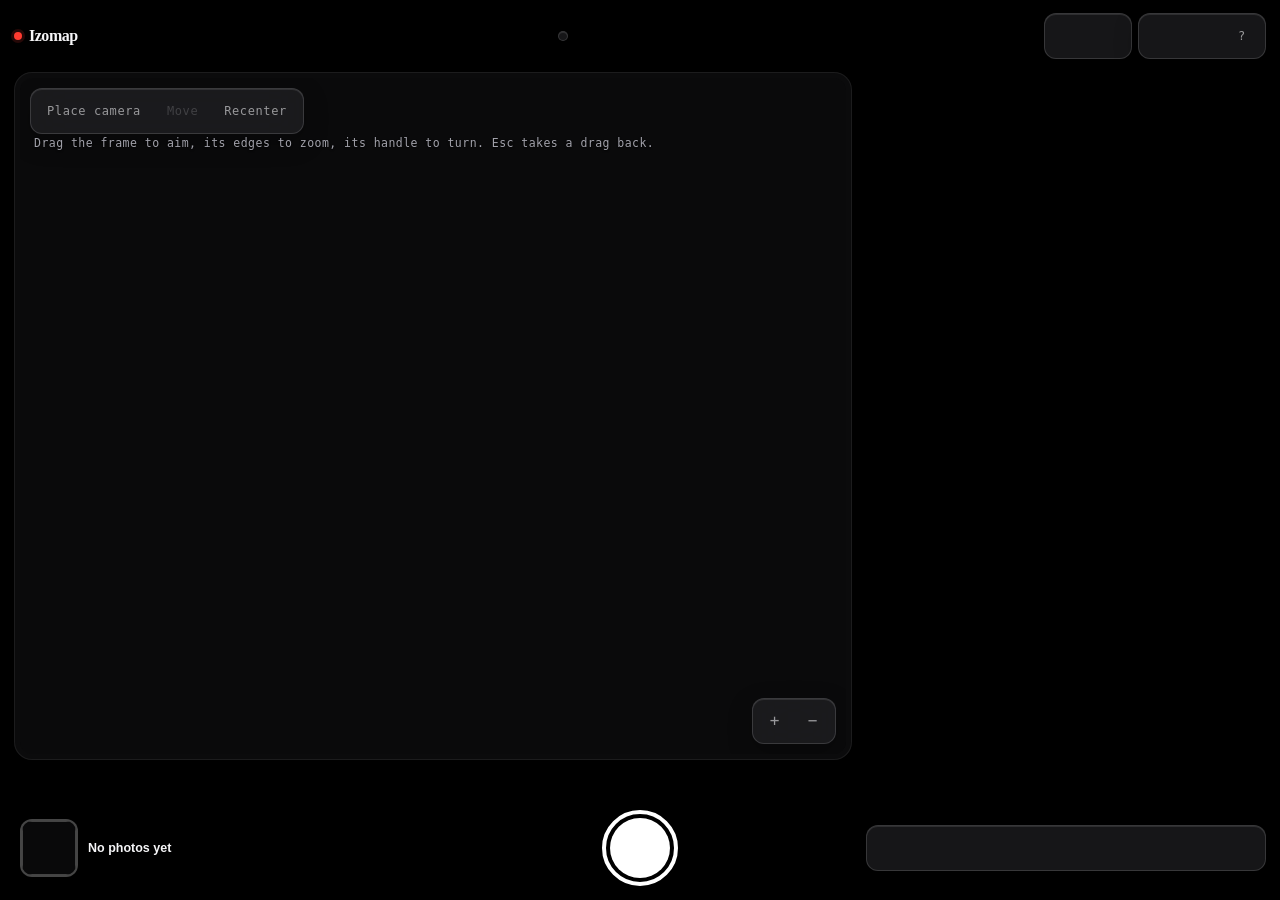
==== commit f58828e1: "Line the camera card up with the side, and give the side its width back The cards under the viewfind" ====
--- a/src/main/resources/editor/index.html
+++ b/src/main/resources/editor/index.html
@@ -51,11 +51,12 @@
 .pick .choicebtn{height:36px;border:0;background:transparent;color:var(--glass-ink);font-weight:600}
 .pick .choicebtn:hover{background:rgba(255,255,255,.06)}
 .quick{display:flex;align-items:center;gap:2px;padding:4px;margin:0 auto}
-/* Icons only; a setting that is on says its name, opening as the site's island does. */
+/* Icons only; the one under the pointer, or open, says its name, opening as the site's island does. */
 .quick button b{max-width:0;opacity:0;overflow:hidden;white-space:nowrap;font-weight:500;text-transform:uppercase;letter-spacing:.06em;
   transition:max-width .42s cubic-bezier(.2,.8,.2,1),opacity .25s,margin .42s}
-.quick button svg + b{margin-left:0}
-.quick button[aria-pressed=true] b{max-width:90px;opacity:1;margin-left:2px;color:#1a1500}
+.quick button{gap:0}
+.quick button:is(:hover,:focus-visible,[aria-expanded=true]) b{max-width:110px;opacity:1;margin-left:7px}
+.quick button[aria-pressed=true] b{color:#1a1500}
 .quick button[data-bar=ratio] b{max-width:none;opacity:1;color:var(--glass-ink)}
 .quick button.shut{opacity:.35}
 .quick button[aria-expanded=true]{box-shadow:inset 0 0 0 1px var(--yellow)}
@@ -152,7 +153,7 @@
 .hud span{opacity:.75}.hud b{font-weight:500;margin-left:6px;color:var(--yellow)}
 #panel{display:grid;gap:12px}
 .layouts{display:grid;grid-template-columns:repeat(auto-fill,minmax(80px,1fr));gap:6px}
-.layouts .layout{display:grid;justify-items:start;gap:2px;padding:8px 10px;text-align:left;background:rgba(255,255,255,.04);border-color:var(--glass-line);color:var(--glass-ink)}
+.layouts .layout{display:grid;justify-items:start;align-content:center;gap:4px;height:auto;min-height:0;line-height:1.15;padding:10px 12px 11px;text-align:left;background:rgba(255,255,255,.04);border-color:var(--glass-line);color:var(--glass-ink)}
 .layouts .layout small{color:var(--glass-dim);font:11px var(--hud)}
 .layouts .layout.on{background:var(--yellow);border-color:var(--yellow);color:#1a1500}
 .layouts .layout.on small{color:#1a1500}
@@ -212,7 +213,11 @@
 .shutter:active span{transform:scale(.88)}
 .shutter.busy span{background:#ff3b30;transform:scale(.55);border-radius:var(--r)}
 .shutter:disabled{opacity:.4}
-.outs{justify-self:end;display:flex;align-items:center;gap:8px;min-width:0}
+/* As wide as the side column and on its edges, so the camera card lines up with the cards above it. */
+.outs{justify-self:end;display:flex;align-items:center;gap:8px;min-width:0;width:400px;margin-right:-6px}
+.outs .pick{flex:1;min-width:0}
+.outs .pick #campick{flex:1;min-width:0}
+.outs .pick .choice{width:100%}
 .outs .gbtn{flex-direction:column;height:44px;min-width:56px;padding:4px 10px;gap:2px;border:1px solid var(--glass-line);background:var(--glass);font-size:10px;text-transform:uppercase}
 .outs .gbtn svg{width:16px;height:16px}
 .outs .gbtn:disabled{opacity:.35;cursor:default}
@@ -269,6 +274,7 @@
 @media (max-width:980px){
   .app{grid-template-columns:1fr;grid-template-rows:auto auto 52vh auto;height:auto}
   .side{display:contents}
+  .outs{width:auto;margin-right:0}
   .finder{grid-row:2;position:sticky;top:0}
   .screen{grid-row:3}
   .deck{position:sticky;bottom:0;background:#000;padding:6px 0 10px;z-index:6}
